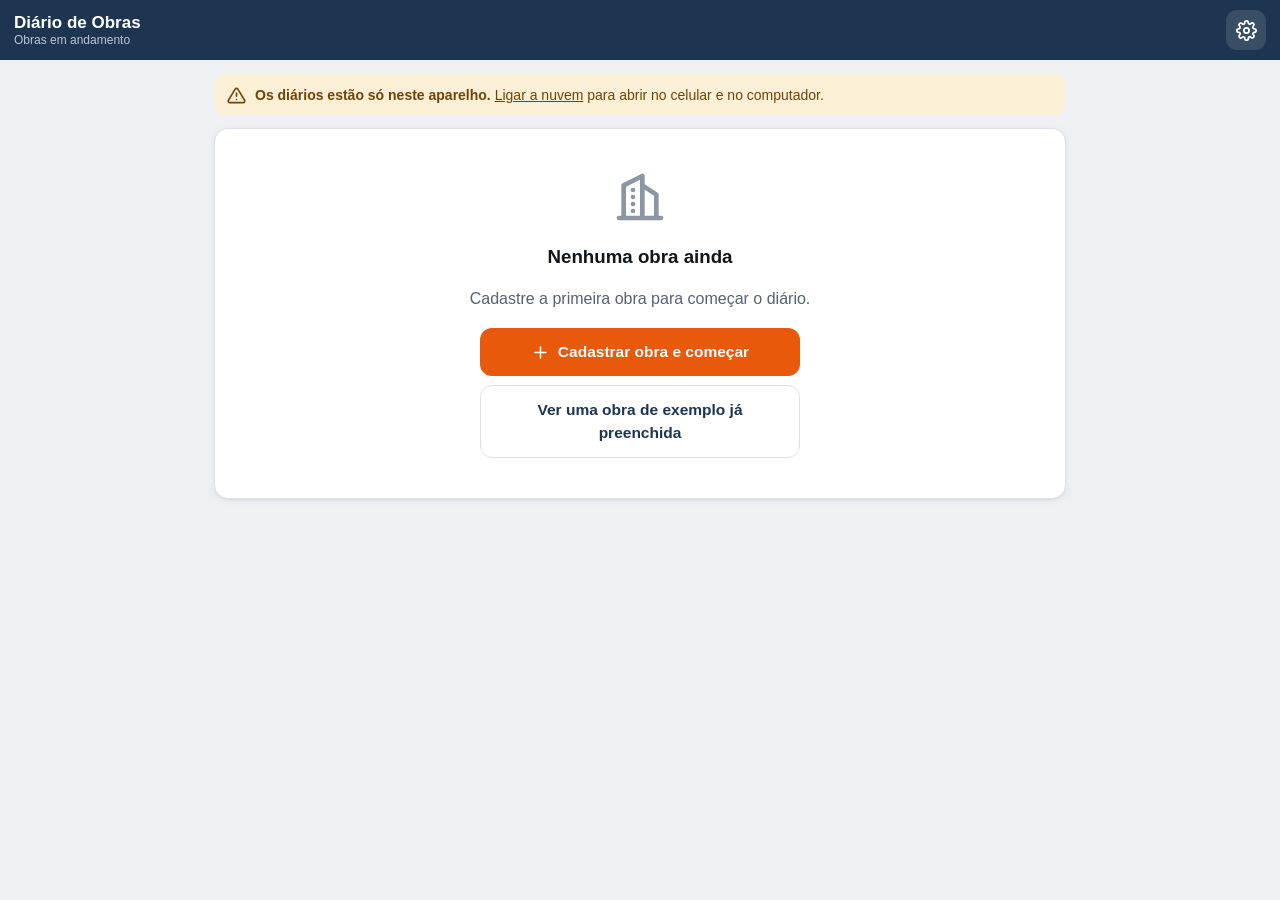
==== index.html @ 7772d964 "Nuvem no Google Drive: servidor gratuito (Apps Script), fila offline, sincronização entre aparelhos," ====
<!doctype html>
<html lang="pt-BR">
<head>
<meta charset="utf-8">
<meta name="viewport" content="width=device-width, initial-scale=1, viewport-fit=cover">
<title>Diário de Obras</title>
<meta name="description" content="Relatório diário de obra que funciona sem internet. Os dados ficam no aparelho.">
<meta name="theme-color" content="#1d3550">
<meta name="apple-mobile-web-app-capable" content="yes">
<meta name="apple-mobile-web-app-status-bar-style" content="black-translucent">
<meta name="apple-mobile-web-app-title" content="Diário">
<link rel="manifest" href="manifest.json">
<link rel="icon" href="icone.svg" type="image/svg+xml">
<link rel="apple-touch-icon" href="icone.svg">
<style>
:root{
  --bg:#eef1f4; --sup:#ffffff; --sup2:#f6f8fa; --tinta:#11161c; --tinta2:#566271; --tinta3:#8b96a3;
  --linha:#dbe1e7; --aco:#1d3550; --aco2:#2a4a6d;
  --acao:#e8590c; --acao2:#c94a06; --acao-suave:#fdebe0;
  --ok:#1a7f45; --ok-s:#dff3e7; --alerta:#a96a0f; --alerta-s:#fbefd6;
  --erro:#c0262d; --erro-s:#fbe2e3; --info:#1d68ad; --info-s:#dcebf8;
  --r:14px; --sombra:0 1px 2px rgba(17,22,28,.06),0 2px 8px rgba(17,22,28,.05);
}
*{box-sizing:border-box;-webkit-tap-highlight-color:transparent}
html,body{margin:0;background:var(--bg);color:var(--tinta)}
body{font:16px/1.45 -apple-system,BlinkMacSystemFont,"Segoe UI",Roboto,"Helvetica Neue",Arial,sans-serif;
  padding-bottom:96px;min-height:100vh}
button,input,select,textarea{font:inherit;color:inherit}
button{cursor:pointer}
svg{flex:none}
:focus-visible{outline:3px solid var(--acao);outline-offset:2px}
.num{font-variant-numeric:tabular-nums}

/* topo */
.topo{position:sticky;top:0;z-index:30;background:var(--aco);color:#fff;
  padding:10px 14px;padding-top:calc(10px + env(safe-area-inset-top));
  display:flex;align-items:center;gap:10px;min-height:56px}
.topo h1{flex:1;margin:0;font-size:17px;font-weight:650;line-height:1.2;min-width:0}
.topo h1 small{display:block;font-size:12px;font-weight:450;color:#b8c6d6;
  white-space:nowrap;overflow:hidden;text-overflow:ellipsis}
.topo .ic{background:rgba(255,255,255,.12);border:0;color:#fff;width:40px;height:40px;
  border-radius:11px;display:grid;place-items:center;flex:none}
.topo .ic svg{width:21px;height:21px}
.salvo{font-size:12px;color:#b8c6d6;max-width:120px;text-align:right;line-height:1.25}

/* abas da obra */
.abas{position:sticky;top:56px;z-index:25;background:var(--aco);display:flex;gap:2px;
  padding:0 8px;overflow-x:auto;scrollbar-width:none}
.abas::-webkit-scrollbar{display:none}
.abas button{flex:none;background:none;border:0;color:#b8c6d6;padding:11px 13px;font-size:14px;
  font-weight:550;border-bottom:3px solid transparent}
.abas button.on{color:#fff;border-bottom-color:var(--acao)}

main{max-width:880px;margin:0 auto;padding:14px}
.grade2{display:grid;gap:12px}
@media(min-width:900px){ .grade2{grid-template-columns:1fr 1fr;align-items:start} .larga{grid-column:1/-1} }

/* cartões */
.cartao{background:var(--sup);border:1px solid var(--linha);border-radius:var(--r);
  box-shadow:var(--sombra);margin-bottom:12px}
.grade2 .cartao{margin-bottom:0}
.cartao-cab{display:flex;align-items:center;gap:10px;padding:13px 15px}
.cartao-cab .ico{width:34px;height:34px;border-radius:10px;background:var(--sup2);display:grid;
  place-items:center;flex:none;color:var(--aco)}
.cartao-cab .ico svg{width:19px;height:19px}
.cartao-cab h2{flex:1;margin:0;font-size:15.5px;font-weight:650}
.cartao-cab .resumo{font-size:12.5px;color:var(--tinta2);font-weight:450;display:block;margin-top:1px}
.cartao-corpo{padding:0 15px 15px}
.marca-ok{width:22px;height:22px;border-radius:50%;background:var(--ok);color:#fff;display:grid;
  place-items:center;flex:none}
.marca-ok svg{width:14px;height:14px}
.marca-vazia{width:22px;height:22px;border-radius:50%;border:2px dashed var(--linha);flex:none}

/* botões */
.btn{border:0;border-radius:12px;padding:13px 18px;font-weight:650;font-size:15.5px;
  display:inline-flex;align-items:center;justify-content:center;gap:8px;min-height:48px}
.btn svg{width:19px;height:19px}
.btn.pri{background:var(--acao);color:#fff}
.btn.pri:active{background:var(--acao2)}
.btn.sec{background:var(--sup);color:var(--aco);border:1.5px solid var(--linha)}
.btn.fant{background:none;color:var(--aco);padding:10px 12px;min-height:40px}
.btn.verde{background:var(--ok);color:#fff}
.btn.cheio{width:100%}
.btn:disabled{opacity:.45}
.mais{width:100%;border:1.5px dashed #b9c3ce;background:var(--sup2);color:var(--aco);border-radius:12px;
  padding:12px;font-weight:600;font-size:14.5px;display:flex;align-items:center;justify-content:center;gap:6px}
.mais svg{width:17px;height:17px}

/* chips e segmentos */
.chips{display:flex;flex-wrap:wrap;gap:7px}
.chip{border:1.5px solid var(--linha);background:var(--sup);border-radius:999px;padding:8px 13px;
  font-size:14px;color:var(--tinta2);display:inline-flex;align-items:center;gap:6px}
.chip.on{background:var(--aco);border-color:var(--aco);color:#fff;font-weight:600}
.seg{display:flex;background:var(--sup2);border:1px solid var(--linha);border-radius:12px;padding:3px;gap:3px}
.seg button{flex:1;border:0;background:none;border-radius:9px;padding:9px 6px;font-size:14px;color:var(--tinta2);
  display:flex;flex-direction:column;align-items:center;gap:3px;font-weight:550}
.seg button svg{width:22px;height:22px}
.seg button.on{background:var(--sup);color:var(--tinta);box-shadow:var(--sombra)}
.seg button.on.sim{color:var(--ok)} .seg button.on.nao{color:var(--erro)}

/* stepper */
.linha-qtd{display:flex;align-items:center;gap:10px;padding:8px 0;border-bottom:1px solid #edf0f3}
.linha-qtd:last-child{border-bottom:0}
.linha-qtd .nome{flex:1;font-size:15px;min-width:0}
.linha-qtd.zero .nome{color:var(--tinta3)}
.item.escolha{width:100%;display:flex;align-items:center;gap:11px;text-align:left}
.item.escolha .bola{width:20px;height:20px;border-radius:50%;border:2px solid var(--linha);flex:none}
.item.escolha.on{border-color:var(--aco);box-shadow:0 0 0 1px var(--aco)}
.item.escolha.on .bola{border:6px solid var(--aco)}
.nuvem-status{font-size:13px;font-weight:600;padding:7px 12px;border-radius:10px;margin-bottom:10px}
.nuvem-status.o{background:var(--ok-s);color:var(--ok)} .nuvem-status.a{background:var(--alerta-s);color:var(--alerta)} .nuvem-status.e{background:var(--erro-s);color:var(--erro)}
.nuvem-status::before{content:'☁ '}
.copiar-bloco{display:flex;align-items:center;gap:7px;width:100%;margin:0 0 12px;padding:9px 12px;border:1.5px dashed var(--acao);border-radius:11px;
  background:var(--acao-suave);color:var(--acao2);font-size:14px;font-weight:600;text-align:left}
.copiar-bloco svg{width:18px;height:18px;flex:none}
.faixa-prazo{display:flex;align-items:baseline;gap:10px;flex-wrap:wrap;background:var(--aco);color:#fff;border-radius:12px;padding:10px 14px;margin-bottom:12px}
.faixa-prazo b{font-size:17px}
.faixa-prazo span{font-size:14.5px;opacity:.9}
.linha-num{padding:9px 0 10px;border-bottom:1px solid #edf0f3}
.linha-num:last-child{border-bottom:0}
.linha-num .nome{display:block;font-size:15px;margin-bottom:6px}
.linha-num.zero .nome{color:var(--tinta3)}
.nums{display:flex;gap:4px}
.nums>button{flex:1 1 0;min-width:0;height:42px;padding:0;border:1.5px solid var(--linha);border-radius:10px;background:var(--sup2);font-size:16px;font-weight:600;color:var(--tinta2)}
.nums>button.on{background:var(--aco);border-color:var(--aco);color:#fff}
.nums .mais1{color:var(--aco);font-size:15px}
.nums .grande{flex:2.6 1 0;min-width:0;display:flex;align-items:center;height:42px;border-radius:10px;background:var(--aco);color:#fff;overflow:hidden}
.nums .grande b{flex:1;text-align:center;font-size:17px}
.nums .grande button{width:34px;height:100%;border:0;background:rgba(255,255,255,.14);color:#fff;font-size:20px;font-weight:600}
.passo{display:flex;align-items:center;border:1.5px solid var(--linha);border-radius:11px;overflow:hidden;flex:none}
.passo button{width:42px;height:40px;border:0;background:var(--sup2);font-size:20px;color:var(--aco);font-weight:600}
.passo span{min-width:38px;text-align:center;font-weight:700;font-size:16px}
.total{display:flex;justify-content:space-between;align-items:center;background:var(--sup2);
  border-radius:11px;padding:10px 13px;margin-top:10px;font-weight:650}

/* campos */
label.rot{display:block;font-size:13px;font-weight:600;color:var(--tinta2);margin:12px 0 6px}
.campo{width:100%;border:1.5px solid var(--linha);border-radius:11px;padding:11px 12px;background:var(--sup);
  font-size:16px}
.campo:focus{border-color:var(--aco2);outline:none}
textarea.campo{min-height:96px;resize:vertical}
.dica{font-size:12.5px;color:var(--tinta3);margin:6px 0 0;display:flex;gap:6px;align-items:center}
.dica svg{width:15px;height:15px;flex:none}

/* itens de lista */
.item{border:1px solid var(--linha);border-radius:12px;padding:11px 12px;margin-bottom:9px;background:var(--sup2)}
.item-topo{display:flex;align-items:center;gap:8px;margin-bottom:6px}
.item-topo b{flex:1;font-size:14px}
.x{border:0;background:none;color:var(--tinta3);width:34px;height:34px;border-radius:9px;display:grid;place-items:center}
.x svg{width:18px;height:18px}
.pilula{display:inline-flex;align-items:center;gap:5px;font-size:12px;font-weight:650;padding:3px 9px;border-radius:999px}
.p-ok{background:var(--ok-s);color:var(--ok)} .p-alerta{background:var(--alerta-s);color:var(--alerta)}
.p-erro{background:var(--erro-s);color:var(--erro)} .p-info{background:var(--info-s);color:var(--info)}
.p-neutro{background:var(--sup2);color:var(--tinta2);border:1px solid var(--linha)}

/* início */
.obra{padding:15px}
.obra-topo{display:flex;gap:12px;align-items:flex-start}
.obra-topo div{flex:1;min-width:0}
.obra h3{margin:0;font-size:17px;line-height:1.25}
.obra .sub{font-size:13.5px;color:var(--tinta2);margin-top:2px}
.prazo{height:6px;background:var(--sup2);border-radius:99px;overflow:hidden;margin:12px 0 6px}
.prazo i{display:block;height:100%;background:var(--aco2)}
.metricas{display:flex;gap:14px;font-size:12.5px;color:var(--tinta2);flex-wrap:wrap}
.metricas b{color:var(--tinta);font-size:14px}
.obra-acoes{display:flex;gap:8px;margin-top:13px}
.obra-acoes .btn{flex:1}
.vazio{text-align:center;padding:40px 18px;color:var(--tinta2)}
.vazio>svg{width:56px;height:56px;color:var(--tinta3)}
.vazio h3{color:var(--tinta);margin:12px 0 6px}

/* calendário */
.cal-topo{display:flex;align-items:center;justify-content:space-between;padding:12px 15px}
.cal-topo b{font-size:16px}
.cal{display:grid;grid-template-columns:repeat(7,1fr);gap:5px;padding:0 12px 12px}
.cal .dow{text-align:center;font-size:11px;font-weight:700;color:var(--tinta3);padding:2px 0 4px}
.dia{aspect-ratio:1;border-radius:11px;border:1px solid var(--linha);background:var(--sup);font-weight:650;
  font-size:15px;display:flex;flex-direction:column;align-items:center;justify-content:center;gap:2px;
  position:relative;color:var(--tinta)}
.dia .pt{width:6px;height:6px;border-radius:50%}
.dia.vz{visibility:hidden}
.dia.ok{background:var(--ok-s);border-color:#a8dcbd;color:var(--ok)}
.dia.parado{background:var(--info-s);border-color:#b2d2ee;color:var(--info)}
.dia.rasc{background:var(--alerta-s);border-color:#efd39b;color:var(--alerta)}
.dia.falta{background:var(--erro-s);border-color:#f0b9bc;color:var(--erro)}
.dia.fut{color:var(--tinta3);background:var(--sup2)}
.dia.antes{color:var(--tinta3);background:transparent;border-style:dashed}
.dia.hoje{outline:2.5px solid var(--acao);outline-offset:1px}
.dia .cam{position:absolute;top:4px;right:5px;width:11px;height:11px;opacity:.7}
.legenda{display:flex;flex-wrap:wrap;gap:6px 14px;padding:0 15px 14px;font-size:12px;color:var(--tinta2)}
.legenda i{display:inline-block;width:11px;height:11px;border-radius:4px;margin-right:5px;vertical-align:-1px}

/* fotos */
.galeria{display:grid;grid-template-columns:repeat(auto-fill,minmax(104px,1fr));gap:8px}
.foto{position:relative;aspect-ratio:1;border-radius:11px;overflow:hidden;background:var(--sup2);border:1px solid var(--linha)}
.foto img{width:100%;height:100%;object-fit:cover;display:block}
.foto .leg{position:absolute;left:0;right:0;bottom:0;background:linear-gradient(transparent,rgba(0,0,0,.72));
  color:#fff;font-size:11px;padding:14px 6px 5px;white-space:nowrap;overflow:hidden;text-overflow:ellipsis}
.foto .x{position:absolute;top:4px;right:4px;background:rgba(0,0,0,.55);color:#fff;width:28px;height:28px}
.camera{display:flex;gap:8px;margin-bottom:10px}
.camera label{flex:1}
.camera input{display:none}

/* barra de ação inferior */
.barra-acao{position:fixed;left:0;right:0;bottom:0;z-index:40;background:rgba(255,255,255,.96);
  backdrop-filter:blur(8px);border-top:1px solid var(--linha);
  padding:10px 14px;padding-bottom:calc(10px + env(safe-area-inset-bottom))}
.barra-acao .dentro{max-width:880px;margin:0 auto;display:flex;gap:9px;align-items:center}
.barra-acao .dentro .btn{flex:1}
.progresso{flex:none;font-size:12.5px;color:var(--tinta2);text-align:center;min-width:64px;line-height:1.2}
.progresso b{display:block;font-size:17px;color:var(--tinta)}

/* folha inferior (modal) */
.fundo{position:fixed;inset:0;background:rgba(10,15,20,.45);z-index:60;display:flex;align-items:flex-end;
  justify-content:center;animation:surge .15s ease-out}
.folha{background:var(--sup);width:100%;max-width:620px;max-height:92vh;overflow:auto;
  border-radius:20px 20px 0 0;padding:8px 16px 18px;padding-bottom:calc(18px + env(safe-area-inset-bottom))}
@media(min-width:700px){ .fundo{align-items:center} .folha{border-radius:20px} }
.folha .alca{width:40px;height:5px;border-radius:9px;background:var(--linha);margin:4px auto 10px}
.folha h3{margin:4px 0 10px;font-size:18px}
@keyframes surge{from{opacity:0}to{opacity:1}}
@media (prefers-reduced-motion:reduce){ .fundo{animation:none} }

.aviso{border-radius:12px;padding:11px 13px;font-size:14px;margin-bottom:12px;display:flex;gap:9px;align-items:flex-start}
.aviso svg{width:19px;height:19px;flex:none;margin-top:1px}
.aviso.a{background:var(--alerta-s);color:#6e4508} .aviso.e{background:var(--erro-s);color:#7d1418}
.aviso.i{background:var(--info-s);color:#0f416d} .aviso.o{background:var(--ok-s);color:#0f5130}

.toast{position:fixed;left:50%;bottom:96px;transform:translateX(-50%);background:var(--tinta);color:#fff;
  padding:11px 17px;border-radius:12px;font-size:14px;z-index:80;box-shadow:0 6px 24px rgba(0,0,0,.25);
  max-width:90vw}

/* indicadores */
.kpis{display:grid;grid-template-columns:repeat(2,1fr);gap:10px}
@media(min-width:700px){.kpis{grid-template-columns:repeat(4,1fr)}}
.kpi{background:var(--sup);border:1px solid var(--linha);border-radius:var(--r);padding:13px 14px}
.kpi b{display:block;font-size:24px;font-variant-numeric:tabular-nums;line-height:1.1}
.kpi span{font-size:12.5px;color:var(--tinta2)}
.barras{display:flex;align-items:flex-end;gap:6px;height:120px;padding-top:8px}
.barras div{flex:1;display:flex;flex-direction:column;align-items:center;gap:4px;height:100%;justify-content:flex-end}
.barras i{display:block;width:100%;max-width:34px;border-radius:6px 6px 2px 2px;background:var(--aco2)}
.barras small{font-size:10.5px;color:var(--tinta3)}

.assin{border:1.5px dashed var(--linha);border-radius:12px;background:#fff;touch-action:none;width:100%;height:150px;display:block}
.assin-img{border:1px solid var(--linha);border-radius:12px;background:#fff;width:100%;max-height:150px;object-fit:contain}

.lista-sec .linha{display:flex;align-items:center;gap:10px;padding:12px 0;border-bottom:1px solid #edf0f3}
.lista-sec .linha:last-child{border-bottom:0}
.lista-sec .linha span{flex:1}
.interruptor{width:50px;height:30px;border-radius:99px;background:#c9d1d9;border:0;position:relative;flex:none}
.interruptor::after{content:'';position:absolute;top:3px;left:3px;width:24px;height:24px;border-radius:50%;
  background:#fff;box-shadow:0 1px 3px rgba(0,0,0,.25);transition:left .15s}
.interruptor.on{background:var(--ok)} .interruptor.on::after{left:23px}

/* impressão */
}

.seletor{width:100%;display:flex;align-items:center;gap:8px;border:1.5px solid var(--linha);background:var(--sup);
  border-radius:11px;padding:11px 12px;margin-bottom:8px;text-align:left;font-weight:600;font-size:15px;color:var(--tinta)}
.seletor span{flex:1}
.seletor svg{color:var(--tinta3)}
.seletor.vazio{color:var(--acao);border-style:dashed;border-color:#f3b48f;background:var(--acao-suave)}

</style>
</head>
<body>
<div id="app"></div>
<noscript>Ative o JavaScript para usar o Diário de Obras.</noscript>
<script>
'use strict';
/* =====================================================================
 * BASE — utilitários, ícones e banco local (IndexedDB)
 * ===================================================================== */

const $ = (s, r) => (r || document).querySelector(s);
const esc = s => String(s == null ? '' : s).replace(/[&<>"']/g, c =>
  ({ '&':'&amp;', '<':'&lt;', '>':'&gt;', '"':'&quot;', "'":'&#39;' }[c]));
const uid = () => Date.now().toString(36) + Math.random().toString(36).slice(2, 7);
const pad = n => String(n).padStart(2, '0');
const isoDe = d => d.getFullYear() + '-' + pad(d.getMonth() + 1) + '-' + pad(d.getDate());
const hojeIso = () => isoDe(new Date());
const dataDe = iso => { const p = String(iso).split('-'); return new Date(+p[0], +p[1] - 1, +p[2]); };
const br = iso => { if (!iso) return '—'; const p = String(iso).split('-'); return p[2] + '/' + p[1] + '/' + p[0]; };
const somaDias = (iso, n) => { const d = dataDe(iso); d.setDate(d.getDate() + n); return isoDe(d); };
const difDias = (a, b) => Math.round((dataDe(b) - dataDe(a)) / 86400000);
const SEMANA = ['domingo','segunda-feira','terça-feira','quarta-feira','quinta-feira','sexta-feira','sábado'];
const MESES = ['janeiro','fevereiro','março','abril','maio','junho','julho','agosto','setembro','outubro','novembro','dezembro'];
const extenso = iso => { const d = dataDe(iso); return SEMANA[d.getDay()] + ', ' + d.getDate() + ' de ' + MESES[d.getMonth()]; };
const cap = s => s ? s.charAt(0).toUpperCase() + s.slice(1) : s;
const mb = n => (n / 1048576).toFixed(n < 10485760 ? 1 : 0).replace('.', ',') + ' MB';

/* ---- ícones (traço, 24px) ---- */
const P = {
  voltar:'<path d="M15 18l-6-6 6-6"/>',
  config:'<circle cx="12" cy="12" r="3"/><path d="M19.4 15a1.7 1.7 0 0 0 .3 1.8l.1.1a2 2 0 1 1-2.8 2.8l-.1-.1a1.7 1.7 0 0 0-1.8-.3 1.7 1.7 0 0 0-1 1.5V21a2 2 0 1 1-4 0v-.1a1.7 1.7 0 0 0-1.1-1.5 1.7 1.7 0 0 0-1.8.3l-.1.1a2 2 0 1 1-2.8-2.8l.1-.1a1.7 1.7 0 0 0 .3-1.8 1.7 1.7 0 0 0-1.5-1H3a2 2 0 1 1 0-4h.1a1.7 1.7 0 0 0 1.5-1.1 1.7 1.7 0 0 0-.3-1.8l-.1-.1a2 2 0 1 1 2.8-2.8l.1.1a1.7 1.7 0 0 0 1.8.3H9a1.7 1.7 0 0 0 1-1.5V3a2 2 0 1 1 4 0v.1a1.7 1.7 0 0 0 1 1.5 1.7 1.7 0 0 0 1.8-.3l.1-.1a2 2 0 1 1 2.8 2.8l-.1.1a1.7 1.7 0 0 0-.3 1.8V9a1.7 1.7 0 0 0 1.5 1H21a2 2 0 1 1 0 4h-.1a1.7 1.7 0 0 0-1.5 1z"/>',
  mais:'<path d="M12 5v14M5 12h14"/>',
  ok:'<path d="M20 6L9 17l-5-5"/>',
  x:'<path d="M18 6L6 18M6 6l12 12"/>',
  sol:'<circle cx="12" cy="12" r="4"/><path d="M12 2v2M12 20v2M4.9 4.9l1.4 1.4M17.7 17.7l1.4 1.4M2 12h2M20 12h2M4.9 19.1l1.4-1.4M17.7 6.3l1.4-1.4"/>',
  nuvem:'<path d="M17.5 19H9a7 7 0 1 1 6.7-9h1.8a4.5 4.5 0 1 1 0 9z"/>',
  chuva:'<path d="M16 13v8M8 13v8M12 15v8"/><path d="M20 16.6A5 5 0 0 0 18 7h-1.3A8 8 0 1 0 4 15.3"/>',
  tempestade:'<path d="M19 16.9A5 5 0 0 0 18 7h-1.3a8 8 0 1 0-11.7 9"/><path d="M13 11l-4 6h6l-4 6"/>',
  pessoas:'<path d="M17 21v-2a4 4 0 0 0-4-4H5a4 4 0 0 0-4 4v2"/><circle cx="9" cy="7" r="4"/><path d="M23 21v-2a4 4 0 0 0-3-3.9M16 3.1a4 4 0 0 1 0 7.8"/>',
  lista:'<path d="M9 6h11M9 12h11M9 18h11M4 6h.01M4 12h.01M4 18h.01"/>',
  caminhao:'<path d="M1 3h15v13H1zM16 8h4l3 3v5h-7z"/><circle cx="5.5" cy="18.5" r="2.5"/><circle cx="18.5" cy="18.5" r="2.5"/>',
  camera:'<path d="M23 19a2 2 0 0 1-2 2H3a2 2 0 0 1-2-2V8a2 2 0 0 1 2-2h4l2-3h6l2 3h4a2 2 0 0 1 2 2z"/><circle cx="12" cy="13" r="4"/>',
  galeria:'<rect x="3" y="3" width="18" height="18" rx="2"/><circle cx="8.5" cy="8.5" r="1.5"/><path d="M21 15l-5-5L5 21"/>',
  alerta:'<path d="M10.3 3.9L1.8 18a2 2 0 0 0 1.7 3h17a2 2 0 0 0 1.7-3L13.7 3.9a2 2 0 0 0-3.4 0z"/><path d="M12 9v4M12 17h.01"/>',
  capacete:'<path d="M2 18h20M4 18v-3a8 8 0 0 1 16 0v3"/><path d="M10 7V5a2 2 0 0 1 4 0v2"/>',
  caixa:'<path d="M21 16V8a2 2 0 0 0-1-1.7l-7-4a2 2 0 0 0-2 0l-7 4A2 2 0 0 0 3 8v8a2 2 0 0 0 1 1.7l7 4a2 2 0 0 0 2 0l7-4a2 2 0 0 0 1-1.7z"/><path d="M3.3 7L12 12l8.7-5M12 22V12"/>',
  visita:'<path d="M20 21v-2a4 4 0 0 0-4-4H8a4 4 0 0 0-4 4v2"/><circle cx="12" cy="7" r="4"/>',
  texto:'<path d="M14 2H6a2 2 0 0 0-2 2v16a2 2 0 0 0 2 2h12a2 2 0 0 0 2-2V8z"/><path d="M14 2v6h6M16 13H8M16 17H8M10 9H8"/>',
  caneta:'<path d="M12 20h9"/><path d="M16.5 3.5a2.1 2.1 0 0 1 3 3L7 19l-4 1 1-4z"/>',
  relogio:'<circle cx="12" cy="12" r="10"/><path d="M12 6v6l4 2"/>',
  copiar:'<rect x="9" y="9" width="13" height="13" rx="2"/><path d="M5 15H4a2 2 0 0 1-2-2V4a2 2 0 0 1 2-2h9a2 2 0 0 1 2 2v1"/>',
  pdf:'<path d="M14 2H6a2 2 0 0 0-2 2v16a2 2 0 0 0 2 2h12a2 2 0 0 0 2-2V8z"/><path d="M14 2v6h6M9 15h6M9 11h2"/>',
  planilha:'<rect x="3" y="3" width="18" height="18" rx="2"/><path d="M3 9h18M3 15h18M9 3v18"/>',
  baixar:'<path d="M21 15v4a2 2 0 0 1-2 2H5a2 2 0 0 1-2-2v-4M7 10l5 5 5-5M12 15V3"/>',
  subir:'<path d="M21 15v4a2 2 0 0 1-2 2H5a2 2 0 0 1-2-2v-4M17 8l-5-5-5 5M12 3v12"/>',
  mic:'<path d="M12 1a3 3 0 0 0-3 3v8a3 3 0 0 0 6 0V4a3 3 0 0 0-3-3z"/><path d="M19 10v2a7 7 0 0 1-14 0v-2M12 19v4M8 23h8"/>',
  local:'<path d="M21 10c0 7-9 13-9 13s-9-6-9-13a9 9 0 0 1 18 0z"/><circle cx="12" cy="10" r="3"/>',
  predio:'<path d="M3 21h18M5 21V7l8-4v18M19 21V11l-6-4M9 9v.01M9 12v.01M9 15v.01M9 18v.01"/>',
  grafico:'<path d="M18 20V10M12 20V4M6 20v-6"/>',
  calendario:'<rect x="3" y="4" width="18" height="18" rx="2"/><path d="M16 2v4M8 2v4M3 10h18"/>',
  clipe:'<path d="M21.4 11.1l-9.2 9.2a6 6 0 0 1-8.5-8.5l9.2-9.2a4 4 0 0 1 5.7 5.7l-9.2 9.2a2 2 0 0 1-2.8-2.8l8.5-8.5"/>',
  escudo:'<path d="M12 22s8-4 8-10V5l-8-3-8 3v7c0 6 8 10 8 10z"/>',
  lixo:'<path d="M3 6h18M19 6v14a2 2 0 0 1-2 2H7a2 2 0 0 1-2-2V6M8 6V4a2 2 0 0 1 2-2h4a2 2 0 0 1 2 2v2"/>',
  editar:'<path d="M11 4H4a2 2 0 0 0-2 2v14a2 2 0 0 0 2 2h14a2 2 0 0 0 2-2v-7"/><path d="M18.5 2.5a2.1 2.1 0 0 1 3 3L12 15l-4 1 1-4z"/>',
  seta:'<path d="M9 18l6-6-6-6"/>'
};
const ic = (n, cls) => '<svg class="' + (cls || '') + '" width="20" height="20" viewBox="0 0 24 24" fill="none" stroke="currentColor" ' +
  'stroke-width="2" stroke-linecap="round" stroke-linejoin="round" aria-hidden="true">' + (P[n] || '') + '</svg>';

/* =====================================================================
 * BANCO LOCAL
 * Lojas: config (chave única), obras, rdos (obraId|data), fotos, docs.
 * Fotos e documentos guardados como Blob (menor que base64).
 * Se o IndexedDB faltar, roda em memória e avisa.
 * ===================================================================== */
const Banco = {
  db: null, motor: 'memoria', mem: { config:{}, obras:{}, rdos:{}, fotos:{}, docs:{} },

  abrir() {
    return new Promise(res => {
      let req;
      try { req = indexedDB.open('diario-obras-v2', 1); } catch (e) { return res(this); }
      req.onupgradeneeded = () => {
        const d = req.result;
        ['config','obras','rdos','fotos','docs'].forEach(n => { if (!d.objectStoreNames.contains(n)) d.createObjectStore(n); });
      };
      req.onsuccess = () => { this.db = req.result; this.motor = 'indexeddb'; res(this); };
      req.onerror = req.onblocked = () => res(this);
    }).then(() => {
      // pede ao navegador para não apagar estes dados quando faltar espaço
      if (navigator.storage && navigator.storage.persist) navigator.storage.persist().catch(() => {});
      return this;
    });
  },

  _op(loja, modo, fn) {
    if (!this.db) {
      const m = this.mem[loja];
      return Promise.resolve(fn({
        get: k => ({ result: m[k] }), put: (v, k) => { m[k] = v; }, delete: k => { delete m[k]; },
        getAll: () => ({ result: Object.values(m) }), getAllKeys: () => ({ result: Object.keys(m) }),
        clear: () => { for (const k in m) delete m[k]; }
      }, true));
    }
    return new Promise((res, rej) => {
      const t = this.db.transaction(loja, modo);
      const r = fn(t.objectStore(loja));
      t.oncomplete = () => res(r && r.result);
      t.onerror = t.onabort = () => rej(t.error || new Error('Falha ao gravar'));
    });
  },
  ler(loja, k) { return this._op(loja, 'readonly', s => s.get(k)).then(r => r && r.result !== undefined ? r.result : r); },
  /* semFila = true quando o dado veio da nuvem (não precisa ser enviado de volta) */
  gravar(loja, k, v, semFila) { return this._op(loja, 'readwrite', s => { s.put(v, k); }).then(r => { if (!semFila && this.aoMudar) this.aoMudar(loja, k); return r; }); },
  apagar(loja, k, semFila) { return this._op(loja, 'readwrite', s => { s.delete(k); }).then(r => { if (!semFila && this.aoMudar) this.aoMudar(loja, k); return r; }); },
  todos(loja) { return this._op(loja, 'readonly', s => s.getAll()).then(r => (r && r.result) || r || []); },
  chaves(loja) { return this._op(loja, 'readonly', s => s.getAllKeys()).then(r => (r && r.result) || r || []); },
  limpar(loja) { return this._op(loja, 'readwrite', s => { s.clear(); }); },
  espaco() {
    if (!navigator.storage || !navigator.storage.estimate) return Promise.resolve(null);
    return navigator.storage.estimate().then(e => ({ usado: e.usage || 0, total: e.quota || 0 })).catch(() => null);
  }
};

/* ---- leitura de arquivos e compressão de fotos ---- */
const lerComo = (arq, modo) => new Promise((res, rej) => {
  const r = new FileReader();
  r.onload = () => res(r.result); r.onerror = () => rej(r.error);
  modo === 'url' ? r.readAsDataURL(arq) : r.readAsArrayBuffer(arq);
});
const blobParaUrl = b => new Promise(res => { const r = new FileReader(); r.onload = () => res(r.result); r.readAsDataURL(b); });
const urlParaBlob = u => fetch(u).then(r => r.blob());

/* carimbo: texto escrito no canto da foto (data e hora), para valer como registro */
function comprimirFoto(arq, max, carimbo) {
  max = max || 1600;
  return lerComo(arq, 'url').then(url => new Promise((res, rej) => {
    const img = new Image();
    img.onload = () => {
      let w = img.naturalWidth, h = img.naturalHeight;
      if (Math.max(w, h) > max) { const f = max / Math.max(w, h); w = Math.round(w * f); h = Math.round(h * f); }
      const cv = document.createElement('canvas'); cv.width = w; cv.height = h;
      const g = cv.getContext('2d'); g.drawImage(img, 0, 0, w, h);
      if (carimbo) {
        const fs = Math.max(14, Math.round(Math.min(w, h) * 0.035)), pad = Math.round(fs * 0.45);
        g.font = 'bold ' + fs + 'px Arial, sans-serif';
        const tw = g.measureText(carimbo).width;
        g.fillStyle = 'rgba(0,0,0,.55)'; g.fillRect(w - tw - pad * 3, h - fs - pad * 3, tw + pad * 2, fs + pad * 2);
        g.fillStyle = '#ffd400'; g.textBaseline = 'top'; g.fillText(carimbo, w - tw - pad * 2, h - fs - pad * 2);
      }
      cv.toBlob(b => b ? res(b) : rej(new Error('Não foi possível processar a foto.')), 'image/jpeg', 0.78);
    };
    img.onerror = () => rej(new Error('Arquivo de imagem inválido.'));
    img.src = url;
  }));
}

/* ---- interface: toast, folha, confirmar ---- */
function toast(msg, ms) {
  const t = document.createElement('div'); t.className = 'toast'; t.textContent = msg;
  document.body.appendChild(t); setTimeout(() => t.remove(), ms || 2200);
}
function abrirFolha(html, aoMontar) {
  fecharFolha();
  const f = document.createElement('div'); f.className = 'fundo'; f.id = 'folha';
  f.innerHTML = '<div class="folha" role="dialog" aria-modal="true"><div class="alca"></div>' + html + '</div>';
  f.addEventListener('click', e => { if (e.target === f) fecharFolha(); });
  document.body.appendChild(f);
  if (aoMontar) aoMontar(f);
  return f;
}
function fecharFolha() { const f = $('#folha'); if (f) f.remove(); }
function confirmar(titulo, texto, rotulo, perigo) {
  return new Promise(res => {
    abrirFolha('<h3>' + esc(titulo) + '</h3><p style="color:var(--tinta2);margin:0 0 16px">' + esc(texto) + '</p>' +
      '<div style="display:flex;gap:9px"><button class="btn sec" style="flex:1" data-r="0">Cancelar</button>' +
      '<button class="btn ' + (perigo ? 'pri' : 'verde') + '" style="flex:1" data-r="1">' + esc(rotulo || 'Confirmar') + '</button></div>',
      f => f.querySelectorAll('[data-r]').forEach(b => b.onclick = () => { fecharFolha(); res(b.dataset.r === '1'); }));
  });
}
/* nome de arquivo sem acento nem símbolo (alguns aparelhos trocam nomes com acento por "download") */
const nomeArq = t => String(t || '').normalize('NFD').replace(/[\u0300-\u036f]/g, '').replace(/[^A-Za-z0-9]+/g, '_').replace(/^_|_$/g, '') || 'obra';
function baixarArquivo(nome, blob) {
  const a = document.createElement('a');
  a.href = URL.createObjectURL(blob); a.download = nome;
  document.body.appendChild(a); a.click(); a.remove();
  setTimeout(() => URL.revokeObjectURL(a.href), 4000);
}

/* =====================================================================
 * LISTAS — tudo que dá para escolher em vez de digitar
 * ===================================================================== */
const FUNCOES = ['Engenheiro civil','Técnico em segurança','Mestre de obras','Contramestre','Encarregado',
  'Almoxarife','Apontador','Topógrafo','Ajudante de topógrafo','Pedreiro','Meio oficial','Servente',
  'Carpinteiro','Armador','Encarregado de armação','Eletricista','Ajudante de elétrica','Encanador',
  'Ajudante de encanador','Pintor','Ajudante de pintor','Gesseiro','Azulejista','Granitina',
  'Instalador de esquadrias','Montador de andaime','Ajudante de concreto','Soldador','Impermeabilizador',
  'Operador de retroescavadeira','Operador Bobcat','Operador de bomba','Operador de munck',
  'Operador de guindaste','Operador de máq. de fundação','Motorista','Vigia','Zelador'];

const EQUIPE_PADRAO = ['Mestre de obras','Pedreiro','Servente','Carpinteiro','Armador','Eletricista','Encanador'];

const EQUIPAMENTOS = ['Betoneira','Vibrador de imersão','Serra circular','Policorte','Martelete',
  'Furadeira/parafusadeira','Andaime (conjunto)','Guincho de coluna','Elevador cremalheira','Grua',
  'Bomba de concreto','Caminhão munck','Caminhão basculante','Retroescavadeira','Escavadeira','Bobcat',
  'Rolo compactador','Compactador (sapo)','Gerador','Empilhadeira','Máquina de fundação'];

const EQUIP_PADRAO = ['Betoneira','Vibrador de imersão','Serra circular','Andaime (conjunto)'];

const FRENTES = ['Canteiro e serviços preliminares','Demolição','Terraplenagem','Fundação','Estrutura',
  'Alvenaria','Cobertura','Impermeabilização','Instalações elétricas','Instalações hidrossanitárias',
  'Incêndio','Climatização','Esquadrias','Revestimento','Forro','Piso','Pintura','Louças e metais',
  'Área externa','Limpeza','Outro'];

const STATUS_ATIV = [['iniciada','Iniciada'],['andamento','Em andamento'],['concluida','Concluída'],['parada','Parada']];

const OCORRENCIAS = ['Chuva','Falta de material','Falta de mão de obra','Equipamento quebrado',
  'Projeto indefinido','Alteração de projeto','Interferência','Retrabalho','Impedimento do contratante',
  'Acidente','Atraso de fornecedor','Outro'];

const TEMAS_DDS = ['Uso de EPI','Trabalho em altura','Ordem e limpeza','Ferramentas','Riscos elétricos',
  'Escavações','Andaimes','Movimentação de cargas','Prevenção de incêndio','Primeiros socorros','Outro'];

const MOTIVOS_PARADA = ['Sábado','Domingo','Feriado','Chuva','Falta de material','Falta de frente',
  'Determinação da fiscalização','Paralisação contratual','Outro'];

const MOTIVOS_VISITA = ['Fiscalização','Medição','Reunião','Vistoria','Entrega de material','Laboratório','Outro'];

const CLIMA = [['bom','Bom','sol'],['nublado','Nublado','nuvem'],['chuva','Chuva','chuva'],['impraticavel','Impraticável','tempestade']];

const TIPOS_DOC = ['Contrato','ART/RRT','Alvará','Projeto','Cronograma','Ordem de serviço','Outro'];
const DOCS_EXIGIDOS = ['Contrato','ART/RRT'];

/* Seções do diário. Cada obra liga/desliga as suas. */
const SECOES = [
  ['clima',        'Expediente e clima',   'sol'],
  ['maoDeObra',    'Mão de obra',          'pessoas'],
  ['atividades',   'Serviços do dia',      'lista'],
  ['equipamentos', 'Equipamentos',         'caminhao'],
  ['fotos',        'Fotos',                'camera'],
  ['ocorrencias',  'Ocorrências',          'alerta'],
  ['seguranca',    'Segurança',            'capacete'],
  ['materiais',    'Materiais recebidos',  'caixa'],
  ['visitas',      'Visitas e fiscalização','visita'],
  ['observacoes',  'Observações',          'texto'],
  ['assinaturas',  'Assinaturas',          'caneta']
];
const SECOES_PADRAO = { clima:true, maoDeObra:true, atividades:true, equipamentos:true, fotos:true,
  ocorrencias:true, seguranca:true, materiais:false, visitas:false, observacoes:true, assinaturas:true };

/* =====================================================================
 * APP — estado, navegação e telas gerais
 * ===================================================================== */
const App = { config: {}, obras: [], rdos: {}, rota: {}, mes: null };

const chaveRdo = (obraId, data) => obraId + '|' + data;
const obraPor = id => App.obras.find(o => o.id === id);
const rdosDa = obraId => Object.values(App.rdos).filter(r => r.obraId === obraId);

function salvarConfig() { App.config.atualizadoEm = new Date().toISOString(); return Banco.gravar('config', 'geral', App.config); }
function salvarObra(o) { o.atualizadoEm = new Date().toISOString(); return Banco.gravar('obras', o.id, o); }

/* Status de um dia para o calendário */
function statusDia(obra, iso) {
  const r = App.rdos[chaveRdo(obra.id, iso)];
  const hoje = hojeIso();
  if (iso < obra.inicio) return 'antes';
  if (r && r.status === 'concluido') return r.clima && r.clima.houve === false ? 'parado' : 'ok';
  if (r) return 'rasc';
  return iso < hoje ? 'falta' : (iso === hoje ? 'hoje-vazio' : 'fut');
}
function diasFaltando(obra) {
  const fim = somaDias(hojeIso(), -1); let n = 0;
  if (!obra.inicio || obra.inicio > fim) return 0;
  for (let d = obra.inicio; d <= fim; d = somaDias(d, 1)) if (!App.rdos[chaveRdo(obra.id, d)]) n++;
  return n;
}
function prazoDe(obra, iso) {
  if (!obra.inicio) return null;
  const dia = difDias(obra.inicio, iso) + 1, total = +obra.prazoDias || 0;
  return { dia, total, restam: total ? total - dia : null };
}
/* "Dia 10 de 365 · faltam 355" — conta dias corridos (sábado e domingo entram) */
function textoPrazo(pz) {
  if (!pz) return '';
  if (pz.dia < 1) return 'antes do início da obra';
  if (!pz.total) return 'Dia ' + pz.dia;
  if (pz.restam < 0) return 'Dia ' + pz.dia + ' de ' + pz.total + ' · prazo vencido há ' + (-pz.restam) + ' dia' + (pz.restam === -1 ? '' : 's');
  return 'Dia ' + pz.dia + ' de ' + pz.total + ' · falta' + (pz.restam === 1 ? ' 1 dia' : 'm ' + pz.restam + ' dias');
}
const docsFaltando = obra => DOCS_EXIGIDOS.filter(t => !(obra.docs || []).some(d => d.tipo === t));

/* ---------------- navegação ---------------- */
function ir(h) { if (location.hash === h) render(); else location.hash = h; }
window.addEventListener('hashchange', render);

function lerRota() {
  const p = (location.hash.replace(/^#\/?/, '') || '').split('/').map(decodeURIComponent);
  if (p[0] === 'config') return { tela: 'config' };
  if (p[0] === 'obra' && p[1] === 'nova') return { tela: 'obraForm' };
  if (p[0] === 'obra' && p[2] === 'editar') return { tela: 'obraForm', id: p[1] };
  if (p[0] === 'obra' && p[2] === 'dia') return { tela: 'rdo', id: p[1], data: p[3] };
  if (p[0] === 'obra') return { tela: 'obra', id: p[1], aba: p[2] || 'diario' };
  return { tela: 'inicio' };
}

function topo(titulo, sub, voltar, direita) {
  return '<header class="topo">' +
    (voltar ? '<button class="ic" data-a="voltar" data-h="' + esc(voltar) + '" aria-label="Voltar">' + ic('voltar') + '</button>' : '') +
    '<h1>' + esc(titulo) + (sub ? '<small>' + esc(sub) + '</small>' : '') + '</h1>' + (direita || '') + '</header>';
}

function render() {
  fecharFolha();
  App.rota = lerRota();
  const r = App.rota;
  const corpo = $('#app');
  let html = '';
  if (r.tela === 'inicio') html = telaInicio();
  else if (r.tela === 'config') html = telaConfig();
  else if (r.tela === 'obraForm') html = telaObraForm(r.id);
  else if (r.tela === 'obra') html = obraPor(r.id) ? telaObra(obraPor(r.id), r.aba) : telaInicio();
  else if (r.tela === 'rdo') html = obraPor(r.id) ? telaRdo(obraPor(r.id), r.data) : telaInicio();
  corpo.innerHTML = html;
  App.redesenharDepois = false; Nuvem.mostrar();
  window.scrollTo(0, 0);
  if (App.aposRender) { const f = App.aposRender; App.aposRender = null; f(); }
}

/* ---------------- INÍCIO ---------------- */
function telaInicio() {
  const ativas = App.obras.filter(o => !o.arquivada);
  let h = topo(App.config.empresa || 'Diário de Obras', 'Obras em andamento', null,
    '<button class="ic" data-a="ir" data-h="#/config" aria-label="Configurações">' + ic('config') + '</button>');
  h += '<main>';

  h += '<div id="nuvemStatus" class="nuvem-status" hidden></div>';
  if (Banco.motor !== 'indexeddb')
    h += '<div class="aviso e">' + ic('alerta') + '<div><b>Este navegador não está guardando os dados.</b> ' +
      'Abra no Google Chrome ou Edge.</div></div>';
  else if (!Nuvem.ativa())
    h += '<div class="aviso a">' + ic('alerta') + '<div><b>Os diários estão só neste aparelho.</b> ' +
      '<a href="#/config" style="color:inherit">Ligar a nuvem</a> para abrir no celular e no computador.</div></div>';

  if (!ativas.length) {
    h += '<div class="cartao vazio">' + ic('predio') + '<h3>Nenhuma obra ainda</h3>' +
      '<p>Cadastre a primeira obra para começar o diário.</p>' +
      '<div style="display:flex;flex-direction:column;gap:9px;max-width:320px;margin:18px auto 0">' +
      '<button class="btn pri" data-a="ir" data-h="#/obra/nova">' + ic('mais') + 'Cadastrar obra e começar</button>' +
      '<button class="btn sec" data-a="exemplo">Ver uma obra de exemplo já preenchida</button></div></div>';
  }

  ativas.forEach(o => {
    const hoje = hojeIso(), st = statusDia(o, hoje), pz = prazoDe(o, hoje), falta = diasFaltando(o);
    const r = App.rdos[chaveRdo(o.id, hoje)];
    const pil = st === 'ok' ? '<span class="pilula p-ok">' + ic('ok') + 'Hoje concluído</span>'
      : st === 'parado' ? '<span class="pilula p-info">Hoje sem expediente</span>'
      : st === 'rasc' ? '<span class="pilula p-alerta">Hoje em rascunho</span>'
      : o.inicio > hoje ? '<span class="pilula p-neutro">Começa ' + br(o.inicio) + '</span>'
      : '<span class="pilula p-neutro">Hoje não iniciado</span>';
    const pct = pz && pz.total ? Math.min(100, Math.max(0, pz.dia / pz.total * 100)) : 0;
    h += '<div class="cartao obra">' +
      '<div class="obra-topo"><div><h3>' + esc(o.nome) + '</h3><div class="sub">' + esc(o.cliente || '—') + '</div></div>' + pil + '</div>' +
      (pz && pz.total ? '<div class="prazo"><i style="width:' + pct + '%"></i></div>' : '<div style="height:10px"></div>') +
      '<div class="metricas num">' +
        (pz && pz.dia > 0 ? '<span><b>' + pz.dia + '</b>' + (pz.total ? ' de ' + pz.total : '') + ' dias</span>' : '') +
        (pz && pz.restam != null && pz.dia > 0 ? '<span><b>' + pz.restam + '</b> restantes</span>' : '') +
        '<span><b>' + rdosDa(o.id).filter(x => x.status === 'concluido').length + '</b> diários fechados</span>' +
        (falta ? '<span style="color:var(--erro)"><b style="color:var(--erro)">' + falta + '</b> dias sem lançamento</span>' : '') +
      '</div>' +
      '<div class="obra-acoes">' +
        '<button class="btn sec" data-a="ir" data-h="#/obra/' + o.id + '/diario">' + ic('calendario') + 'Abrir obra</button>' +
        (o.inicio <= hoje ? '<button class="btn pri" data-a="ir" data-h="#/obra/' + o.id + '/dia/' + hoje + '">' + ic('caneta') +
          (r ? 'Continuar hoje' : 'Preencher hoje') + '</button>' : '') +
      '</div></div>';
  });

  if (ativas.length) h += '<button class="mais" data-a="ir" data-h="#/obra/nova">' + ic('mais') + 'Nova obra</button>';
  const arq = App.obras.filter(o => o.arquivada);
  if (arq.length) h += '<p style="text-align:center;margin-top:18px;font-size:13.5px;color:var(--tinta2)">' + arq.length +
    ' obra(s) arquivada(s) — veja em <a href="#/config">Configurações</a></p>';
  return h + '</main>';
}

/* ---------------- OBRA (abas) ---------------- */
function telaObra(o, aba) {
  const pz = prazoDe(o, hojeIso());
  let h = topo(o.nome, (o.cliente || '') + (pz && pz.dia > 0 ? ' · dia ' + pz.dia + (pz.total ? ' de ' + pz.total : '') : ''), '#/');
  const abas = [['diario','Diário'],['fotos','Fotos'],['indicadores','Resumo'],['relatorios','Relatórios'],['cadastro','Obra']];
  h += '<nav class="abas">' + abas.map(a => '<button class="' + (a[0] === aba ? 'on' : '') + '" data-a="ir" data-h="#/obra/' +
    o.id + '/' + a[0] + '">' + a[1] + '</button>').join('') + '</nav><main>';
  if (aba === 'diario') h += abaDiario(o);
  else if (aba === 'fotos') h += abaFotos(o);
  else if (aba === 'indicadores') h += abaIndicadores(o);
  else if (aba === 'relatorios') h += abaRelatorios(o);
  else h += abaCadastro(o);
  return h + '</main>';
}

function abaDiario(o) {
  let h = '';
  const falta = docsFaltando(o);
  if (falta.length) h += '<div class="aviso a">' + ic('clipe') + '<div><b>Falta anexar: ' + esc(falta.join(' e ')) + '.</b> ' +
    'Anexe na aba <a href="#/obra/' + o.id + '/cadastro" style="color:inherit">Obra</a> para manter a documentação completa.</div></div>';

  if (!App.mes) { const d = new Date(); App.mes = [d.getFullYear(), d.getMonth()]; }
  const [ano, mes] = App.mes;
  const prim = new Date(ano, mes, 1), nd = new Date(ano, mes + 1, 0).getDate();
  const hoje = hojeIso();
  h += '<div class="cartao"><div class="cal-topo">' +
    '<button class="btn fant" data-a="mes" data-d="-1" aria-label="Mês anterior">' + ic('voltar') + '</button>' +
    '<b>' + cap(MESES[mes]) + ' de ' + ano + '</b>' +
    '<button class="btn fant" data-a="mes" data-d="1" aria-label="Próximo mês" style="transform:scaleX(-1)">' + ic('voltar') + '</button></div>' +
    '<div class="cal">' + ['D','S','T','Q','Q','S','S'].map(x => '<div class="dow">' + x + '</div>').join('');
  for (let i = 0; i < prim.getDay(); i++) h += '<div class="dia vz"></div>';
  for (let d = 1; d <= nd; d++) {
    const iso = ano + '-' + pad(mes + 1) + '-' + pad(d);
    const st = statusDia(o, iso);
    const cls = { ok:'ok', parado:'parado', rasc:'rasc', falta:'falta', fut:'fut', antes:'antes', 'hoje-vazio':'' }[st];
    const r = App.rdos[chaveRdo(o.id, iso)];
    const temFoto = r && r.fotos && r.fotos.length;
    const clicavel = st !== 'fut' && st !== 'antes';
    h += '<button class="dia ' + cls + (iso === hoje ? ' hoje' : '') + '" ' +
      (clicavel ? 'data-a="ir" data-h="#/obra/' + o.id + '/dia/' + iso + '"' : 'disabled') + ' aria-label="' + br(iso) + '">' +
      (temFoto ? ic('camera', 'cam') : '') + '<span class="num">' + d + '</span></button>';
  }
  h += '</div><div class="legenda">' +
    [['var(--ok-s)','fechado'],['var(--info-s)','sem expediente'],['var(--alerta-s)','rascunho'],['var(--erro-s)','sem lançamento']]
      .map(l => '<span><i style="background:' + l[0] + '"></i>' + l[1] + '</span>').join('') + '</div></div>';

  // últimos lançamentos
  const ult = rdosDa(o.id).sort((a, b) => b.data < a.data ? -1 : 1).slice(0, 6);
  if (ult.length) {
    h += '<div class="cartao"><div class="cartao-cab"><div class="ico">' + ic('relogio') + '</div><h2>Últimos lançamentos</h2></div><div class="cartao-corpo">';
    ult.forEach(r => {
      const tot = totalMao(r);
      h += '<button class="item" style="width:100%;text-align:left;display:flex;align-items:center;gap:10px" data-a="ir" data-h="#/obra/' + o.id + '/dia/' + r.data + '">' +
        '<div style="flex:1;min-width:0"><b>' + cap(extenso(r.data)) + '</b><div style="font-size:13px;color:var(--tinta2);white-space:nowrap;overflow:hidden;text-overflow:ellipsis">' +
        (r.clima && r.clima.houve === false ? 'Sem expediente — ' + esc(r.clima.motivo || '') :
          tot + ' trabalhadores · ' + (r.atividades || []).length + ' serviço(s) · ' + (r.fotos || []).length + ' foto(s)') + '</div></div>' +
        (r.status === 'concluido' ? '<span class="pilula p-ok">Fechado</span>' : '<span class="pilula p-alerta">Rascunho</span>') + '</button>';
    });
    h += '</div></div>';
  }
  return h;
}

/* ---------------- FOTOS da obra ---------------- */
function abaFotos(o) {
  const dias = rdosDa(o.id).filter(r => (r.fotos || []).length).sort((a, b) => b.data < a.data ? -1 : 1);
  if (!dias.length) return '<div class="cartao vazio">' + ic('galeria') + '<h3>Nenhuma foto ainda</h3><p>As fotos tiradas no diário aparecem aqui, organizadas por dia.</p></div>';
  App.aposRender = carregarMiniaturas;
  return dias.map(r => '<div class="cartao"><div class="cartao-cab"><h2>' + cap(extenso(r.data)) + '</h2>' +
    '<span class="pilula p-neutro">' + r.fotos.length + '</span></div><div class="cartao-corpo"><div class="galeria">' +
    r.fotos.map(f => '<button class="foto" data-a="verFoto" data-id="' + f.id + '" data-leg="' + esc(f.legenda || '') + '">' +
      '<img data-foto="' + f.id + '" alt="' + esc(f.legenda || 'foto') + '">' + (f.legenda ? '<span class="leg">' + esc(f.legenda) + '</span>' : '') + '</button>').join('') +
    '</div></div></div>').join('');
}
const _urls = {};
function urlFoto(id) {
  if (_urls[id]) return Promise.resolve(_urls[id]);
  return obterFotoBlob(id).then(b => b ? (_urls[id] = URL.createObjectURL(b)) : '');
}
function carregarMiniaturas() {
  document.querySelectorAll('img[data-foto]').forEach(img => urlFoto(img.dataset.foto).then(u => { if (u) img.src = u; }));
}

/* ---------------- INDICADORES ---------------- */
function abaIndicadores(o) {
  const rs = rdosDa(o.id);
  if (!rs.length) return '<div class="cartao vazio">' + ic('grafico') + '<h3>Sem dados ainda</h3><p>Os indicadores aparecem conforme o diário é preenchido.</p></div>';
  const trab = rs.filter(r => !r.clima || r.clima.houve !== false);
  const chuva = rs.filter(r => r.clima && (r.clima.manha === 'chuva' || r.clima.tarde === 'chuva' ||
    r.clima.manha === 'impraticavel' || r.clima.tarde === 'impraticavel' || r.clima.motivo === 'Chuva')).length;
  const efs = trab.map(totalMao).filter(n => n > 0);
  const media = efs.length ? Math.round(efs.reduce((a, b) => a + b, 0) / efs.length) : 0;
  const ocor = rs.reduce((n, r) => n + (r.ocorrencias || []).length, 0);
  const impacto = rs.reduce((n, r) => n + (r.ocorrencias || []).reduce((m, x) => m + (+x.impacto || 0), 0), 0);
  const fotos = rs.reduce((n, r) => n + (r.fotos || []).length, 0);
  const pz = prazoDe(o, hojeIso());
  const falta = diasFaltando(o);
  let h = '<div class="kpis">' +
    kpi(rs.filter(r => r.status === 'concluido').length, 'diários fechados') +
    kpi(falta, 'dias sem lançamento', falta ? 'var(--erro)' : '') +
    kpi(media, 'efetivo médio por dia') +
    kpi(chuva, 'dias com chuva') +
    kpi(ocor, 'ocorrências') +
    kpi(impacto, 'dias de impacto no prazo', impacto ? 'var(--alerta)' : '') +
    kpi(fotos, 'fotos') +
    kpi(pz && pz.restam != null ? pz.restam : '—', 'dias de prazo restantes') + '</div>';

  // efetivo dos últimos 14 dias
  const ult = []; for (let i = 13; i >= 0; i--) ult.push(somaDias(hojeIso(), -i));
  const vals = ult.map(d => { const r = App.rdos[chaveRdo(o.id, d)]; return r ? totalMao(r) : 0; });
  const mx = Math.max(1, ...vals);
  h += '<div class="cartao" style="margin-top:12px"><div class="cartao-cab"><div class="ico">' + ic('pessoas') + '</div><h2>Efetivo — últimos 14 dias</h2></div>' +
    '<div class="cartao-corpo"><div class="barras">' + vals.map((v, i) => '<div title="' + br(ult[i]) + ': ' + v + '">' +
      '<small class="num">' + (v || '') + '</small><i style="height:' + (v / mx * 88) + '%;' + (v ? '' : 'background:var(--linha);height:3px') + '"></i>' +
      '<small>' + dataDe(ult[i]).getDate() + '</small></div>').join('') + '</div></div></div>';

  // frentes mais trabalhadas
  const fr = {};
  rs.forEach(r => (r.atividades || []).forEach(a => { if (a.frente) fr[a.frente] = (fr[a.frente] || 0) + 1; }));
  const top = Object.entries(fr).sort((a, b) => b[1] - a[1]).slice(0, 8);
  if (top.length) {
    const m2 = top[0][1];
    h += '<div class="cartao"><div class="cartao-cab"><div class="ico">' + ic('lista') + '</div><h2>Frentes com mais dias de serviço</h2></div><div class="cartao-corpo">' +
      top.map(([n, v]) => '<div style="display:flex;align-items:center;gap:10px;margin:7px 0"><span style="width:44%;font-size:14px">' + esc(n) +
        '</span><span style="flex:1;height:10px;background:var(--sup2);border-radius:9px;overflow:hidden"><i style="display:block;height:100%;width:' +
        (v / m2 * 100) + '%;background:var(--acao)"></i></span><b class="num" style="width:28px;text-align:right">' + v + '</b></div>').join('') + '</div></div>';
  }
  return h;
}
const kpi = (v, t, cor) => '<div class="kpi"><b' + (cor ? ' style="color:' + cor + '"' : '') + '>' + v + '</b><span>' + t + '</span></div>';

/* ---------------- CADASTRO DA OBRA (aba) ---------------- */
function abaCadastro(o) {
  let h = '<div class="grade2">';
  h += '<div class="cartao"><div class="cartao-cab"><div class="ico">' + ic('predio') + '</div><h2>Dados da obra</h2>' +
    '<button class="btn fant" data-a="ir" data-h="#/obra/' + o.id + '/editar">' + ic('editar') + 'Editar</button></div><div class="cartao-corpo">' +
    [['Contratante', o.cliente], ['Endereço', o.endereco], ['Cidade', o.cidade], ['Contrato', o.contrato], ['ART/RRT', o.art],
     ['Início', br(o.inicio)], ['Prazo', o.prazoDias ? o.prazoDias + ' dias' : ''], ['Fiscal', o.fiscalNome]]
      .map(x => '<div style="display:flex;gap:10px;padding:6px 0;border-bottom:1px solid #edf0f3;font-size:14.5px"><span style="width:96px;color:var(--tinta2)">' +
        x[0] + '</span><b style="flex:1;font-weight:550">' + esc(x[1] || '—') + '</b></div>').join('') + '</div></div>';

  // documentos
  h += '<div class="cartao"><div class="cartao-cab"><div class="ico">' + ic('clipe') + '</div><h2>Documentos</h2></div><div class="cartao-corpo">';
  (o.docs || []).forEach(d => {
    h += '<div class="item" style="display:flex;align-items:center;gap:8px"><div style="flex:1;min-width:0"><b style="font-size:14px">' + esc(d.tipo) + '</b>' +
      '<div style="font-size:12.5px;color:var(--tinta2);overflow:hidden;text-overflow:ellipsis;white-space:nowrap">' + esc(d.nome) + '</div></div>' +
      '<button class="btn fant" data-a="abrirDoc" data-id="' + d.id + '">Abrir</button>' +
      '<button class="x" data-a="apagarDoc" data-id="' + d.id + '" aria-label="Remover">' + ic('lixo') + '</button></div>';
  });
  const falta = docsFaltando(o);
  if (falta.length) h += '<p class="dica">' + ic('alerta') + 'Faltam: ' + esc(falta.join(', ')) + '</p>';
  h += '<label class="rot">Anexar documento</label><select class="campo" id="docTipo">' +
    TIPOS_DOC.map(t => '<option' + (t === falta[0] ? ' selected' : '') + '>' + t + '</option>').join('') + '</select>' +
    '<label class="btn sec cheio" style="margin-top:9px">' + ic('subir') + 'Escolher arquivo' +
    '<input type="file" hidden data-c="anexarDoc"></label></div></div>';

  // equipe e equipamentos padrão
  h += '<div class="cartao"><div class="cartao-cab"><div class="ico">' + ic('pessoas') + '</div><h2>Equipe padrão</h2></div><div class="cartao-corpo">' +
    '<p class="dica" style="margin:0 0 10px">Essas funções aparecem prontas todo dia — o engenheiro só ajusta a quantidade.</p>' +
    '<div class="chips">' + FUNCOES.map(f => '<button class="chip ' + ((o.equipePadrao || []).includes(f) ? 'on' : '') +
      '" data-a="toggleLista" data-campo="equipePadrao" data-v="' + esc(f) + '">' + esc(f) + '</button>').join('') + '</div></div></div>';

  h += '<div class="cartao"><div class="cartao-cab"><div class="ico">' + ic('caminhao') + '</div><h2>Equipamentos padrão</h2></div><div class="cartao-corpo">' +
    '<div class="chips">' + EQUIPAMENTOS.map(f => '<button class="chip ' + ((o.equipPadrao || []).includes(f) ? 'on' : '') +
      '" data-a="toggleLista" data-campo="equipPadrao" data-v="' + esc(f) + '">' + esc(f) + '</button>').join('') + '</div></div></div>';

  // seções
  const sec = Object.assign({}, SECOES_PADRAO, o.secoes || {});
  h += '<div class="cartao larga"><div class="cartao-cab"><div class="ico">' + ic('lista') + '</div><h2>O que entra no diário desta obra</h2></div>' +
    '<div class="cartao-corpo lista-sec"><p class="dica" style="margin:0 0 4px">Desligue o que esta obra não precisa. O diário fica mais curto.</p>' +
    SECOES.map(s => '<div class="linha"><span>' + s[1] + '</span>' +
      (s[0] === 'clima' ? '<span class="pilula p-neutro">sempre</span>' :
        '<button class="interruptor ' + (sec[s[0]] ? 'on' : '') + '" data-a="toggleSecao" data-s="' + s[0] + '" aria-label="' + s[1] + '"></button>') +
      '</div>').join('') + '</div></div>';

  h += '<div class="larga" style="display:flex;gap:9px;flex-wrap:wrap">' +
    '<button class="btn sec" data-a="arquivarObra">' + (o.arquivada ? 'Desarquivar obra' : 'Arquivar obra') + '</button>' +
    '<button class="btn fant" style="color:var(--erro)" data-a="excluirObra">' + ic('lixo') + 'Excluir obra</button></div>';
  return h + '</div>';
}

/* ---------------- FORMULÁRIO DA OBRA ---------------- */
function textoTermino(ini, prazo) {
  if (!ini || !(+prazo > 0)) return 'Informe início e prazo para ver a data de término.';
  return 'Término previsto: ' + br(somaDias(ini, +prazo - 1)) + ' (contando sábados, domingos e feriados).';
}
function telaObraForm(id) {
  const o = id ? obraPor(id) : { inicio: hojeIso(), engenheiro: App.config.responsavel || '', crea: App.config.crea || '', turnoManha: '07:30 às 12:00', turnoTarde: '13:00 às 17:30', tipo: 'Edificação nova' };
  const c = (k, rot, tipo, ph) => '<label class="rot">' + rot + '</label><input class="campo" name="' + k + '" type="' + (tipo || 'text') +
    '" value="' + esc(o[k] || '') + '" placeholder="' + esc(ph || '') + '">';
  let h = topo(id ? 'Editar obra' : 'Nova obra', '', id ? '#/obra/' + id + '/cadastro' : '#/');
  h += '<main><form id="formObra" class="cartao" style="padding:4px 15px 16px" onsubmit="return false">' +
    c('nome', 'Nome da obra *', 'text', 'Ex.: Fórum da Comarca de Iporã') +
    '<label class="rot">Tipo</label><div class="chips" id="tipoObra">' + ['Edificação nova','Reforma','Ampliação'].map(t =>
      '<button type="button" class="chip ' + (o.tipo === t ? 'on' : '') + '" data-a="tipoObra" data-v="' + t + '">' + t + '</button>').join('') + '</div>' +
    c('cliente', 'Contratante', 'text', 'Ex.: Tribunal de Justiça do Paraná') +
    c('endereco', 'Endereço') + c('cidade', 'Cidade / UF', 'text', 'Ex.: Iporã, PR — usado para o clima automático') +
    '<div style="display:grid;grid-template-columns:1fr 1fr;gap:10px"><div>' + c('contrato', 'Nº do contrato') + '</div><div>' + c('art', 'Nº ART/RRT') + '</div></div>' +
    '<div style="display:grid;grid-template-columns:1fr 1fr;gap:10px"><div>' + c('inicio', 'Início da obra *', 'date') + '</div><div>' +
      c('prazoDias', 'Prazo (dias corridos)', 'number', '365') + '</div></div>' +
    '<div id="terminoObra" class="dica" style="margin-top:6px">' + textoTermino(o.inicio, o.prazoDias) + '</div>' +
    '<div style="display:grid;grid-template-columns:1fr 1fr;gap:10px"><div>' + c('engenheiro', 'Engenheiro responsável') + '</div><div>' + c('crea', 'CREA/CAU') + '</div></div>' +
    '<div style="display:grid;grid-template-columns:1fr 1fr;gap:10px"><div>' + c('fiscalNome', 'Fiscal do contrato') + '</div><div>' + c('fiscalCargo', 'Cargo / órgão') + '</div></div>' +
    '<div style="display:grid;grid-template-columns:1fr 1fr;gap:10px"><div>' + c('turnoManha', 'Turno manhã') + '</div><div>' + c('turnoTarde', 'Turno tarde') + '</div></div>' +
    '<input type="hidden" name="tipo" value="' + esc(o.tipo || 'Edificação nova') + '">' +
    '</form></main><div class="barra-acao"><div class="dentro"><button class="btn pri" data-a="salvarObra" data-id="' + (id || '') + '">' +
    ic('ok') + (id ? 'Salvar alterações' : 'Cadastrar obra') + '</button></div></div>';
  return h;
}

/* ---------------- CONFIGURAÇÕES ---------------- */
function cartaoNuvem() {
  const n = Nuvem.cfg || {};
  let h = '<div class="cartao larga"><div class="cartao-cab"><div class="ico">' + ic('subir') + '</div><h2>Nuvem da construtora' +
    '<span class="resumo">Google Drive — abre no celular e no computador</span></h2></div><div class="cartao-corpo">';
  if (Nuvem.ativa()) {
    h += '<div id="nuvemStatus" class="nuvem-status" hidden></div>' +
      '<p style="font-size:14px;margin:0 0 4px"><b>Conectado como:</b> ' + esc(n.nome) + '</p>' +
      '<p style="font-size:13px;color:var(--tinta2);margin:0 0 12px;word-break:break-all">' + esc(n.url.slice(0, 60)) + '…</p>' +
      '<div style="display:grid;grid-template-columns:1fr 1fr;gap:9px">' +
      '<button class="btn pri" data-a="nuvemSinc">' + ic('subir') + 'Sincronizar agora</button>' +
      '<button class="btn sec" data-a="nuvemConvite">' + ic('copiar') + 'Convite p/ engenheiro</button></div>' +
      '<p class="dica">O convite é um link: o engenheiro abre no celular ou no computador, digita o nome e pronto.</p>' +
      '<div style="display:flex;gap:9px;flex-wrap:wrap;margin-top:6px"><button class="btn fant" data-a="nuvemTudo">Baixar tudo de novo</button>' +
      '<button class="btn fant" style="color:var(--erro)" data-a="nuvemSair">Desconectar este aparelho</button></div>';
  } else {
    h += '<p style="font-size:14px;color:var(--tinta2);margin:0 0 6px">Hoje os diários ficam só neste aparelho. Conecte à nuvem da construtora para ' +
      'guardar tudo no Google Drive e abrir em qualquer celular ou computador. Sem internet, o app continua funcionando e envia quando a conexão voltar.</p>' +
      '<label class="rot">Endereço do servidor</label><input class="campo" id="nvUrl" placeholder="https://script.google.com/macros/s/…/exec" value="' + esc(n.url || '') + '">' +
      '<div style="display:grid;grid-template-columns:1fr 1fr;gap:10px"><div><label class="rot">Código da empresa</label><input class="campo" id="nvCod"></div>' +
      '<div><label class="rot">Seu nome</label><input class="campo" id="nvNome" value="' + esc(App.config.responsavel || '') + '"></div></div>' +
      '<button class="btn pri cheio" style="margin-top:12px" data-a="nuvemLigar">' + ic('ok') + 'Conectar</button>' +
      '<p class="dica">Recebeu um link de convite? Basta abrir o link. Para criar o servidor (uma vez só, pela diretoria): ' +
      '<a href="https://github.com/danilobandeira82/diario-de-obras/blob/main/servidor/COMO-INSTALAR.md" target="_blank" rel="noopener">passo a passo</a>.</p>';
  }
  return h + '</div></div>';
}
function telaConfig() {
  const c = App.config;
  let h = topo('Configurações', '', '#/') + '<main><div class="grade2">' + cartaoNuvem();
  h += '<div class="cartao"><div class="cartao-cab"><div class="ico">' + ic('predio') + '</div><h2>Empresa</h2></div><div class="cartao-corpo">' +
    '<label class="rot">Nome da construtora (sai no PDF)</label><input class="campo" data-c="cfg" data-k="empresa" value="' + esc(c.empresa || '') + '">' +
    '<label class="rot">CNPJ</label><input class="campo" data-c="cfg" data-k="cnpj" value="' + esc(c.cnpj || '') + '">' +
    '<label class="rot">Responsável técnico padrão</label><input class="campo" data-c="cfg" data-k="responsavel" value="' + esc(c.responsavel || '') + '">' +
    '<label class="rot">CREA/CAU</label><input class="campo" data-c="cfg" data-k="crea" value="' + esc(c.crea || '') + '">' +
    '<label class="rot">Logo (sai no cabeçalho do PDF)</label>' +
    (c.logo ? '<img src="' + c.logo + '" alt="logo" style="max-height:64px;max-width:200px;display:block;margin-bottom:8px;border:1px solid var(--linha);border-radius:8px;padding:4px;background:#fff">' : '') +
    '<label class="btn sec cheio">' + ic('subir') + (c.logo ? 'Trocar logo' : 'Enviar logo') + '<input type="file" accept="image/*" hidden data-c="logo"></label></div></div>';

  h += '<div class="cartao"><div class="cartao-cab"><div class="ico">' + ic('escudo') + '</div><h2>Cópia de segurança</h2></div><div class="cartao-corpo">' +
    '<p style="font-size:14px;color:var(--tinta2);margin:0 0 10px">' + (Nuvem.ativa() ? 'Com a nuvem ligada, tudo já fica no Google Drive. ' +
      'A cópia é uma garantia extra (um arquivo com tudo).' : 'Os dados ficam só neste aparelho. Salve uma cópia toda semana e guarde fora dele ' +
    '(pendrive ou e-mail para você mesmo). A cópia leva tudo: textos, fotos, assinaturas e documentos.') + '</p>' +
    '<p style="font-size:13.5px;margin:0 0 12px"><b>Última cópia:</b> ' + (c.ultimoBackup ? br(c.ultimoBackup) : 'nunca') + '</p>' +
    '<button class="btn pri cheio" data-a="backup">' + ic('baixar') + 'Salvar cópia de segurança</button>' +
    '<label class="btn sec cheio" style="margin-top:9px">' + ic('subir') + 'Restaurar uma cópia<input type="file" accept=".json,application/json" hidden data-c="restaurar"></label>' +
    '<label class="rot" style="margin-top:16px">Para o escritório / diretoria</label>' +
    '<p style="font-size:13.5px;color:var(--tinta2);margin:0 0 8px">Recebeu a cópia de segurança de um engenheiro? Junte aqui para ver as obras dele neste aparelho. ' +
    'Não apaga nada do que já está aqui; se a mesma obra vier de novo, os diários são atualizados.</p>' +
    '<label class="btn pri cheio">' + ic('subir') + 'Juntar diários recebidos<input type="file" accept=".json,application/json" multiple hidden data-c="juntar"></label></div></div>';

  h += '<div class="cartao"><div class="cartao-cab"><div class="ico">' + ic('config') + '</div><h2>Este aparelho</h2></div><div class="cartao-corpo" id="diag">' +
    '<p style="font-size:14px;margin:0 0 6px"><b>Guardando em:</b> ' + (Banco.motor === 'indexeddb' ? 'banco do navegador (IndexedDB)' : '<span style="color:var(--erro)">somente memória — não salva</span>') + '</p>' +
    '<p style="font-size:14px;margin:0 0 12px" id="espaco">Calculando espaço…</p>' +
    '<button class="btn sec cheio" data-a="testar">Testar este aparelho</button></div></div>';

  const arq = App.obras.filter(o => o.arquivada);
  if (arq.length) h += '<div class="cartao"><div class="cartao-cab"><div class="ico">' + ic('caixa') + '</div><h2>Obras arquivadas</h2></div><div class="cartao-corpo">' +
    arq.map(o => '<button class="item" style="width:100%;text-align:left" data-a="ir" data-h="#/obra/' + o.id + '/diario"><b>' + esc(o.nome) + '</b></button>').join('') + '</div></div>';

  App.aposRender = () => Banco.espaco().then(e => {
    const el = $('#espaco'); if (!el) return;
    el.innerHTML = e ? '<b>Espaço:</b> ' + mb(e.usado) + ' usados de ' + mb(e.total) + ' disponíveis' : '<b>Espaço:</b> não informado pelo navegador';
  });
  return h + '</div></main>';
}

/* =====================================================================
 * RDO — o diário do dia, numa página só, salvando sozinho
 * ===================================================================== */
const totalMao = r => {
  let t = 0;
  Object.values((r && r.maoDeObra) || {}).forEach(v => t += +v || 0);
  ((r && r.terceiros) || []).forEach(x => t += +x.qtd || 0);
  return t;
};

function novoRdo(o, data) {
  const mao = {}; (o.equipePadrao || EQUIPE_PADRAO).forEach(f => mao[f] = 0);
  const eq = {}; (o.equipPadrao || EQUIP_PADRAO).forEach(f => eq[f] = 0);
  return { obraId: o.id, data, status: 'rascunho', criadoEm: new Date().toISOString(),
    clima: { houve: true, motivo: '', manha: '', tarde: '', horasParadas: 0, chuvaMm: null },
    maoDeObra: mao, terceiros: [], atividades: [], equipamentos: eq, fotos: [], ocorrencias: [],
    seguranca: { dds: null, tema: '', acidente: null, descAcidente: '' }, materiais: [], visitas: [],
    observacoes: '', assinaturas: { responsavel: { nome: o.engenheiro || App.config.responsavel || '', img: '' },
      fiscal: { nome: o.fiscalNome || '', img: '' } }, nada: {} };
}

function secoesVisiveis(o, r) {
  const ativas = Object.assign({}, SECOES_PADRAO, o.secoes || {});
  return SECOES.filter(s => {
    if (s[0] !== 'clima' && !ativas[s[0]]) return false;
    if (r.clima.houve === false) return ['clima', 'fotos', 'observacoes', 'assinaturas'].includes(s[0]);
    return true;
  }).map(s => s[0]);
}

function preenchida(sec, r) {
  const n = r.nada || {};
  switch (sec) {
    case 'clima': return r.clima.houve === false ? !!r.clima.motivo : !!(r.clima.manha && r.clima.tarde);
    case 'maoDeObra': return totalMao(r) > 0;
    case 'atividades': return r.atividades.some(a => (a.descricao || '').trim() || a.frente);
    case 'equipamentos': return n.equipamentos || Object.values(r.equipamentos).some(v => v > 0);
    case 'fotos': return n.fotos || r.fotos.length > 0;
    case 'ocorrencias': return n.ocorrencias || r.ocorrencias.length > 0;
    case 'seguranca': return r.seguranca.dds !== null && r.seguranca.acidente !== null;
    case 'materiais': return n.materiais || r.materiais.length > 0;
    case 'visitas': return n.visitas || r.visitas.length > 0;
    case 'observacoes': return n.observacoes || !!(r.observacoes || '').trim();
    case 'assinaturas': return !!(r.assinaturas.responsavel && r.assinaturas.responsavel.img);
  }
  return false;
}

/* ---------------- a tela ---------------- */
function telaRdo(o, data) {
  const k = chaveRdo(o.id, data);
  const r = App.rdos[k] ? JSON.parse(JSON.stringify(App.rdos[k])) : novoRdo(o, data);
  r.nada = r.nada || {};
  App.rdoAtual = r; App.obraAtual = o;
  const pz = prazoDe(o, data);
  let h = topo(cap(extenso(data)), o.nome,
    '#/obra/' + o.id + '/diario', '<span class="salvo" id="salvo">' + (App.rdos[k] ? 'Salvo' : '') + '</span>');
  h += '<main>';

  if (r.status === 'concluido')
    h += '<div class="aviso o">' + ic('ok') + '<div><b>Diário fechado' + (r.concluidoEm ? ' em ' + br(r.concluidoEm.slice(0, 10)) : '') +
      '.</b> Você ainda pode corrigir; a alteração fica registrada.</div></div>';

  h += '<div id="nuvemStatus" class="nuvem-status" hidden></div>';
  if (pz) h += '<div class="faixa-prazo"><b>RDO nº ' + Math.max(pz.dia, 0) + '</b><span>' + textoPrazo(pz) + '</span></div>';

  // atalho: copiar do último dia
  const vazio = !App.rdos[k] || (totalMao(r) === 0 && !r.atividades.length);
  const ant = rdosDa(o.id).filter(x => x.data < data).sort((a, b) => b.data < a.data ? -1 : 1)[0];
  App.rdoAnterior = ant || null;
  if (vazio) {
    if (ant) h += '<button class="cartao" data-a="copiarAnterior" style="width:100%;display:flex;align-items:center;gap:12px;padding:14px 15px;text-align:left;border-color:var(--acao)">' +
      '<span class="ico" style="width:40px;height:40px;border-radius:11px;background:var(--acao-suave);color:var(--acao);display:grid;place-items:center;flex:none">' + ic('copiar') + '</span>' +
      '<span style="flex:1"><b style="display:block">Começar copiando ' + br(ant.data) + '</b><span style="font-size:13px;color:var(--tinta2)">' +
      'Copia todos os blocos de uma vez — ou use "copiar" em cada bloco</span></span>' + ic('seta') + '</button>';
  }

  h += '<div class="grade2" id="cartoes">' + secoesVisiveis(o, r).map(s => cartao(s, r, o)).join('') + '</div>';
  h += '</main>' + barraRdo(o, r);
  App.aposRender = () => { carregarMiniaturas(); montarAssinaturas(); };
  return h;
}

function barraRdo(o, r) {
  const vis = secoesVisiveis(o, r), ok = vis.filter(s => preenchida(s, r)).length;
  return '<div class="barra-acao"><div class="dentro">' +
    '<div class="progresso" id="prog"><b class="num">' + ok + '/' + vis.length + '</b>blocos</div>' +
    '<button class="btn ' + (ok === vis.length ? 'verde' : 'pri') + '" data-a="concluir" id="btConcluir">' + ic('ok') +
    (r.status === 'concluido' ? 'Salvar e fechar' : 'Concluir o dia') + '</button></div></div>';
}

function cartao(sec, r, o) {
  const def = SECOES.find(s => s[0] === sec);
  const ok = preenchida(sec, r);
  return '<section class="cartao' + (['atividades','fotos','observacoes'].includes(sec) ? ' larga' : '') + '" id="c-' + sec + '">' +
    '<div class="cartao-cab"><div class="ico">' + ic(def[2]) + '</div><h2>' + def[1] +
    '<span class="resumo">' + esc(resumoSecao(sec, r)) + '</span></h2>' +
    (ok ? '<span class="marca-ok" title="preenchido">' + ic('ok') + '</span>' : '<span class="marca-vazia" title="não preenchido"></span>') +
    '</div><div class="cartao-corpo">' + botaoCopiar(sec) + corpoSecao(sec, r, o) + '</div></section>';
}

/* blocos que dá para trazer do dia anterior, um a um */
const COPIAVEIS = { clima: 'Clima', maoDeObra: 'Equipe', atividades: 'Serviços em andamento', equipamentos: 'Equipamentos',
  observacoes: 'Observações' };
function botaoCopiar(sec) {
  const ant = App.rdoAnterior;
  if (!ant || !COPIAVEIS[sec]) return '';
  return '<button class="copiar-bloco" data-a="copiarBloco" data-s="' + sec + '">' + ic('copiar') +
    'Copiar do dia anterior (' + br(ant.data).slice(0, 5) + ')</button>';
}

function resumoSecao(sec, r) {
  const n = r.nada || {};
  switch (sec) {
    case 'clima': return r.clima.houve === false ? 'Sem expediente' + (r.clima.motivo ? ' — ' + r.clima.motivo : '') :
      [r.clima.manha && 'manhã: ' + rotClima(r.clima.manha), r.clima.tarde && 'tarde: ' + rotClima(r.clima.tarde)].filter(Boolean).join(' · ');
    case 'maoDeObra': { const t = totalMao(r); return t ? t + ' trabalhador' + (t > 1 ? 'es' : '') : ''; }
    case 'atividades': return r.atividades.length ? r.atividades.length + ' serviço(s)' : '';
    case 'equipamentos': { const t = Object.values(r.equipamentos).reduce((a, b) => a + (+b || 0), 0); return t ? t + ' em uso' : n.equipamentos ? 'nenhum hoje' : ''; }
    case 'fotos': return r.fotos.length ? r.fotos.length + ' foto(s)' : n.fotos ? 'sem fotos hoje' : '';
    case 'ocorrencias': return r.ocorrencias.length ? r.ocorrencias.length + ' registrada(s)' : n.ocorrencias ? 'nenhuma' : '';
    case 'seguranca': return [r.seguranca.dds === true ? 'DDS feito' : r.seguranca.dds === false ? 'sem DDS' : '',
      r.seguranca.acidente === true ? 'COM acidente' : r.seguranca.acidente === false ? 'sem acidente' : ''].filter(Boolean).join(' · ');
    case 'materiais': return r.materiais.length ? r.materiais.length + ' recebimento(s)' : n.materiais ? 'nenhum' : '';
    case 'visitas': return r.visitas.length ? r.visitas.length + ' visita(s)' : n.visitas ? 'nenhuma' : '';
    case 'observacoes': return (r.observacoes || '').trim() ? 'preenchido' : n.observacoes ? 'nada a observar' : '';
    case 'assinaturas': return r.assinaturas.responsavel.img ? 'assinado' + (r.assinaturas.fiscal.img ? ' (com fiscal)' : '') : '';
  }
  return '';
}
const rotClima = v => (CLIMA.find(c => c[0] === v) || [, ''])[1];

const botaoNada = (sec, r, txt) => (r.nada || {})[sec]
  ? '<button class="chip on" data-a="nada" data-sec="' + sec + '" style="margin-top:9px">' + ic('ok') + txt + '</button>'
  : '<button class="chip" data-a="nada" data-sec="' + sec + '" style="margin-top:9px">' + txt + '</button>';

function passo(acao, chave, v, extra) {
  return '<div class="passo"><button data-a="' + acao + '" data-k="' + esc(chave) + '" data-d="-1"' + (extra || '') + ' aria-label="menos">−</button>' +
    '<span class="num">' + (v || 0) + '</span><button data-a="' + acao + '" data-k="' + esc(chave) + '" data-d="1"' + (extra || '') + ' aria-label="mais">+</button></div>';
}

/* fileira de números: toca no 2 = 2 pessoas. De 8 em diante, o + continua contando. */
const qtdNova = (atual, el, max) => lim(el.dataset.v != null ? +el.dataset.v : (+atual || 0) + (+el.dataset.d), 0, max);
function numeros(acao, chave, v) {
  v = +v || 0;
  const at = ' data-a="' + acao + '" data-k="' + esc(chave) + '"';
  let h = '<div class="nums">';
  for (let n = 0; n <= 7; n++) h += '<button class="' + (v === n ? 'on' : '') + '"' + at + ' data-v="' + n + '">' + n + '</button>';
  if (v > 7) h += '<span class="grande on"><button' + at + ' data-d="-1" aria-label="menos um">−</button><b>' + v + '</b>' +
    '<button' + at + ' data-d="1" aria-label="mais um">+</button></span>';
  else h += '<button class="mais1"' + at + ' data-v="8" aria-label="8 ou mais">8+</button>';
  return h + '</div>';
}

const seletor = (acao, id, valor, vazio) => '<button class="seletor' + (valor ? '' : ' vazio') + '" data-a="' + acao + '" data-id="' + id + '">' +
  '<span>' + esc(valor || vazio) + '</span>' + ic('seta') + '</button>';

function corpoSecao(sec, r, o) {
  const n = r.nada || {};
  switch (sec) {
  case 'clima': {
    let h = '<div class="seg" style="margin-bottom:12px">' +
      '<button class="' + (r.clima.houve !== false ? 'on sim' : '') + '" data-a="houve" data-v="1">' + ic('capacete') + 'Teve trabalho</button>' +
      '<button class="' + (r.clima.houve === false ? 'on nao' : '') + '" data-a="houve" data-v="0">' + ic('x') + 'Não teve</button></div>';
    if (r.clima.houve === false) {
      return h + '<label class="rot">Motivo</label><div class="chips">' + MOTIVOS_PARADA.map(m =>
        '<button class="chip ' + (r.clima.motivo === m ? 'on' : '') + '" data-a="motivo" data-v="' + m + '">' + m + '</button>').join('') + '</div>';
    }
    ['manha', 'tarde'].forEach(t => {
      h += '<label class="rot">' + (t === 'manha' ? 'Manhã' : 'Tarde') + '</label><div class="seg">' +
        CLIMA.map(c => '<button class="' + (r.clima[t] === c[0] ? 'on' : '') + '" data-a="clima" data-t="' + t + '" data-v="' + c[0] + '">' +
          ic(c[2]) + c[1] + '</button>').join('') + '</div>';
    });
    h += '<div style="display:flex;align-items:center;gap:10px;margin-top:12px"><span style="flex:1;font-size:14.5px">Horas paradas por chuva</span>' +
      passo('horas', 'h', r.clima.horasParadas) + '</div>';
    if (r.clima.chuvaMm != null) h += '<p class="dica">' + ic('chuva') + 'Chuva registrada no dia: ' + String(r.clima.chuvaMm).replace('.', ',') + ' mm</p>';
    h += '<button class="btn fant" data-a="climaAuto" style="margin-top:6px;padding-left:0">' + ic('local') +
      (o.cidade ? 'Buscar o clima de ' + esc(o.cidade) : 'Clima automático (cadastre a cidade da obra)') + '</button>';
    return h;
  }
  case 'maoDeObra': {
    const funcs = Object.keys(r.maoDeObra);
    let h = funcs.map(f => '<div class="linha-num' + (r.maoDeObra[f] ? '' : ' zero') + '"><span class="nome">' + esc(f) + '</span>' +
      numeros('mao', f, r.maoDeObra[f]) + '</div>').join('');
    h += '<button class="mais" style="margin-top:10px" data-a="addFuncao">' + ic('mais') + 'Outra função</button>';
    if (r.terceiros.length) {
      h += '<label class="rot">Terceirizados</label>' + r.terceiros.map(t => '<div class="item"><div class="item-topo"><b>' + esc(t.empresa || 'Empresa') + '</b>' +
        '<button class="x" data-a="rmLista" data-lista="terceiros" data-id="' + t.id + '">' + ic('x') + '</button></div>' +
        '<input class="campo" placeholder="Empresa" value="' + esc(t.empresa) + '" data-c="campoLista" data-lista="terceiros" data-id="' + t.id + '" data-k="empresa">' +
        '<input class="campo" style="margin-top:8px" placeholder="Serviço" value="' + esc(t.servico) +
        '" data-c="campoLista" data-lista="terceiros" data-id="' + t.id + '" data-k="servico">' +
        '<div class="linha-num"><span class="nome">Pessoas</span>' + numeros('terc', t.id, t.qtd) + '</div></div>').join('');
    }
    h += '<button class="mais" style="margin-top:8px" data-a="addTerceiro">' + ic('mais') + 'Empresa terceirizada</button>';
    h += '<div class="total"><span>Total no canteiro</span><span class="num">' + totalMao(r) + '</span></div>';
    return h;
  }
  case 'atividades': {
    let h = r.atividades.map((a, i) => '<div class="item"><div class="item-topo"><b>Serviço ' + (i + 1) + '</b>' +
      '<button class="x" data-a="rmLista" data-lista="atividades" data-id="' + a.id + '" aria-label="Remover">' + ic('x') + '</button></div>' +
      seletor('frente', a.id, a.frente, 'Escolher a frente de serviço') +
      '<textarea class="campo" style="min-height:70px" placeholder="O que foi feito (ex.: alvenaria do bloco A, 1º pavimento)" data-c="campoLista" data-lista="atividades" data-id="' +
        a.id + '" data-k="descricao">' + esc(a.descricao) + '</textarea>' +
      '<div class="seg" style="margin-top:8px">' + STATUS_ATIV.map(s => '<button class="' + (a.status === s[0] ? 'on' : '') +
        '" data-a="statusAtiv" data-id="' + a.id + '" data-v="' + s[0] + '" style="font-size:12.5px;padding:8px 2px">' + s[1] + '</button>').join('') + '</div></div>').join('');
    h += '<button class="mais" data-a="addAtividade">' + ic('mais') + 'Adicionar serviço</button>';
    h += '<p class="dica">' + ic('mic') + 'No celular, toque no microfone do teclado para ditar em vez de digitar.</p>';
    return h;
  }
  case 'equipamentos': {
    let h = Object.keys(r.equipamentos).map(e => '<div class="linha-num' + (r.equipamentos[e] ? '' : ' zero') + '"><span class="nome">' + esc(e) + '</span>' +
      numeros('equip', e, r.equipamentos[e]) + '</div>').join('');
    h += '<button class="mais" style="margin-top:10px" data-a="addEquip">' + ic('mais') + 'Outro equipamento</button>';
    if (!Object.values(r.equipamentos).some(v => v > 0)) h += botaoNada('equipamentos', r, 'Nenhum equipamento hoje');
    return h;
  }
  case 'fotos': {
    let h = '<div class="camera"><label class="btn pri">' + ic('camera') + 'Tirar foto<input type="file" accept="image/*" capture="environment" multiple data-c="foto"></label>' +
      '<label class="btn sec">' + ic('galeria') + 'Da galeria<input type="file" accept="image/*" multiple data-c="foto"></label></div>';
    h += '<div id="fotoStatus"></div>';
    if (r.fotos.length) h += '<div class="galeria">' + r.fotos.map(f => '<button class="foto" data-a="editarFoto" data-id="' + f.id + '">' +
      '<img data-foto="' + f.id + '" alt="' + esc(f.legenda || 'foto') + '"><span class="leg">' + esc(f.legenda || 'toque para legendar') + '</span></button>').join('') + '</div>';
    else h += botaoNada('fotos', r, 'Sem fotos hoje');
    return h;
  }
  case 'ocorrencias': {
    let h = r.ocorrencias.map(x => '<div class="item"><div class="item-topo"><b>' + esc(x.tipo || 'Ocorrência') + '</b>' +
      '<button class="x" data-a="rmLista" data-lista="ocorrencias" data-id="' + x.id + '">' + ic('x') + '</button></div>' +
      seletor('tipoOcor', x.id, x.tipo, 'Escolher o tipo de ocorrência') +
      '<textarea class="campo" style="min-height:64px" placeholder="O que aconteceu e o que foi feito" data-c="campoLista" data-lista="ocorrencias" data-id="' +
        x.id + '" data-k="descricao">' + esc(x.descricao) + '</textarea>' +
      '<div style="display:flex;align-items:center;gap:10px;margin-top:8px"><span style="flex:1;font-size:14px">Dias de atraso que isso causa</span>' +
        passo('impacto', x.id, x.impacto) + '</div></div>').join('');
    h += '<button class="mais" data-a="addOcorrencia">' + ic('mais') + 'Registrar ocorrência</button>';
    if (!r.ocorrencias.length) h += botaoNada('ocorrencias', r, 'Sem ocorrências hoje');
    return h;
  }
  case 'seguranca': {
    const s = r.seguranca;
    const sn = (k, rot) => '<label class="rot">' + rot + '</label><div class="seg"><button class="' + (s[k] === true ? 'on sim' : '') +
      '" data-a="seg" data-k="' + k + '" data-v="1">Sim</button><button class="' + (s[k] === false ? 'on nao' : '') +
      '" data-a="seg" data-k="' + k + '" data-v="0">Não</button></div>';
    let h = sn('dds', 'Teve DDS (diálogo de segurança)?');
    if (s.dds) h += '<div class="chips" style="margin-top:9px">' + TEMAS_DDS.map(t => '<button class="chip ' + (s.tema === t ? 'on' : '') +
      '" data-a="temaDds" data-v="' + esc(t) + '">' + esc(t) + '</button>').join('') + '</div>';
    h += sn('acidente', 'Houve acidente ou incidente?');
    if (s.acidente) h += '<textarea class="campo" style="margin-top:9px" placeholder="Quem, o que houve, providência, CAT emitida?" data-c="segTxt">' +
      esc(s.descAcidente) + '</textarea>';
    return h;
  }
  case 'materiais': {
    let h = r.materiais.map(m => '<div class="item"><div class="item-topo"><b>' + esc(m.material || 'Material') + '</b>' +
      '<button class="x" data-a="rmLista" data-lista="materiais" data-id="' + m.id + '">' + ic('x') + '</button></div>' +
      ['material:Material', 'qtd:Quantidade', 'fornecedor:Fornecedor', 'nf:Nota fiscal'].map(c => { const [k, p] = c.split(':');
        return '<input class="campo" style="margin-bottom:6px" placeholder="' + p + '" value="' + esc(m[k]) + '" data-c="campoLista" data-lista="materiais" data-id="' + m.id + '" data-k="' + k + '">'; }).join('') + '</div>').join('');
    h += '<button class="mais" data-a="addMaterial">' + ic('mais') + 'Registrar recebimento</button>';
    if (!r.materiais.length) h += botaoNada('materiais', r, 'Nenhum recebimento hoje');
    return h;
  }
  case 'visitas': {
    let h = r.visitas.map(v => '<div class="item"><div class="item-topo"><b>' + esc(v.nome || 'Visitante') + '</b>' +
      '<button class="x" data-a="rmLista" data-lista="visitas" data-id="' + v.id + '">' + ic('x') + '</button></div>' +
      '<input class="campo" style="margin-bottom:6px" placeholder="Nome" value="' + esc(v.nome) + '" data-c="campoLista" data-lista="visitas" data-id="' + v.id + '" data-k="nome">' +
      '<input class="campo" style="margin-bottom:8px" placeholder="Empresa / órgão" value="' + esc(v.empresa) + '" data-c="campoLista" data-lista="visitas" data-id="' + v.id + '" data-k="empresa">' +
      seletor('motivoVisita', v.id, v.motivo, 'Motivo da visita') + '</div>').join('');
    h += '<button class="mais" data-a="addVisita">' + ic('mais') + 'Registrar visita</button>';
    if (!r.visitas.length) h += botaoNada('visitas', r, 'Sem visitas hoje');
    return h;
  }
  case 'observacoes': {
    let h = '<textarea class="campo" placeholder="Comunicações à fiscalização, determinações recebidas, pendências…" data-c="obs">' + esc(r.observacoes) + '</textarea>' +
      '<p class="dica">' + ic('mic') + 'Dá para ditar pelo microfone do teclado.</p>';
    if (!(r.observacoes || '').trim()) h += botaoNada('observacoes', r, 'Nada a observar');
    return h;
  }
  case 'assinaturas': {
    return ['responsavel', 'fiscal'].map(q => {
      const a = r.assinaturas[q];
      return '<label class="rot">' + (q === 'responsavel' ? 'Responsável técnico' : 'Fiscalização (opcional)') + '</label>' +
        (q === 'fiscal' ? '<textarea class="campo" style="min-height:70px;margin-bottom:8px" placeholder="Observações da fiscalização (o fiscal escreve aqui, se quiser)" data-c="obsFiscal">' +
          esc(r.obsFiscal || '') + '</textarea>' : '') +
        '<input class="campo" style="margin-bottom:8px" placeholder="Nome" value="' + esc(a.nome) + '" data-c="assNome" data-q="' + q + '">' +
        (a.img ? '<img class="assin-img" src="' + a.img + '" alt="assinatura"><button class="btn fant" data-a="refazerAss" data-q="' + q + '">Assinar de novo</button>'
               : '<canvas class="assin" data-ass="' + q + '"></canvas><div style="display:flex;gap:8px;margin-top:6px">' +
                 '<button class="btn fant" data-a="limparAss" data-q="' + q + '">Limpar</button><span style="flex:1"></span>' +
                 '<button class="btn sec" data-a="salvarAss" data-q="' + q + '">' + ic('ok') + 'Confirmar assinatura</button></div>');
    }).join('<div style="height:8px"></div>');
  }
  }
  return '';
}

/* ---------------- gravação automática ---------------- */
/* A memória é atualizada na hora; só a escrita em disco espera um instante
 * (um cronômetro por dia, para trocar de dia rápido não descartar nada). */
const _tGrava = {};
function alterado(secRedesenhar) {
  const r = App.rdoAtual;
  r.atualizadoEm = new Date().toISOString();
  if (Nuvem.cfg && Nuvem.cfg.nome) r.atualizadoPor = Nuvem.cfg.nome;
  const k = chaveRdo(r.obraId, r.data);
  App.rdos[k] = JSON.parse(JSON.stringify(r));
  if (secRedesenhar) redesenhar(secRedesenhar);
  atualizarBarra();
  const s = $('#salvo'); if (s) s.textContent = 'Salvando…';
  clearTimeout(_tGrava[k]);
  _tGrava[k] = setTimeout(() => {
    delete _tGrava[k];
    Banco.gravar('rdos', k, App.rdos[k]).then(() => { const s2 = $('#salvo'); if (s2) s2.textContent = Nuvem.curto(); })
      .catch(e => { toast('ERRO AO SALVAR: ' + e.message, 5000); });
  }, 400);
}
/* Se a pessoa fechar a aba no meio, grava o que estiver pendente. */
window.addEventListener('pagehide', () => Object.keys(_tGrava).forEach(k => { clearTimeout(_tGrava[k]); Banco.gravar('rdos', k, App.rdos[k]); }));
document.addEventListener('visibilitychange', () => { if (document.hidden) Object.keys(_tGrava).forEach(k => { clearTimeout(_tGrava[k]); delete _tGrava[k]; Banco.gravar('rdos', k, App.rdos[k]); }); });
function redesenhar(sec) {
  const r = App.rdoAtual, o = App.obraAtual;
  if (sec === '*') {
    $('#cartoes').innerHTML = secoesVisiveis(o, r).map(s => cartao(s, r, o)).join('');
    carregarMiniaturas(); montarAssinaturas(); return;
  }
  const el = $('#c-' + sec); if (!el) return;
  const novo = document.createElement('div'); novo.innerHTML = cartao(sec, r, o);
  el.replaceWith(novo.firstChild);
  if (sec === 'fotos') carregarMiniaturas();
  if (sec === 'assinaturas') montarAssinaturas();
}
function atualizarBarra() {
  const r = App.rdoAtual, o = App.obraAtual;
  const vis = secoesVisiveis(o, r), ok = vis.filter(s => preenchida(s, r)).length;
  const p = $('#prog'); if (p) p.innerHTML = '<b class="num">' + ok + '/' + vis.length + '</b>blocos';
  const b = $('#btConcluir'); if (b) b.className = 'btn ' + (ok === vis.length ? 'verde' : 'pri');
  vis.forEach(s => {
    const c = $('#c-' + s); if (!c) return;
    const m = c.querySelector('.marca-ok,.marca-vazia');
    if (m) m.outerHTML = preenchida(s, r) ? '<span class="marca-ok">' + ic('ok') + '</span>' : '<span class="marca-vazia"></span>';
    const rs = c.querySelector('.resumo'); if (rs) rs.textContent = resumoSecao(s, r);
  });
}

/* ---------------- concluir ---------------- */
function concluirDia() {
  const r = App.rdoAtual, o = App.obraAtual;
  const faltam = secoesVisiveis(o, r).filter(s => !preenchida(s, r));
  const fechar = () => {
    r.status = 'concluido'; r.concluidoEm = r.concluidoEm || new Date().toISOString();
    alterado();
    setTimeout(() => { toast('Diário de ' + br(r.data) + ' fechado'); ir('#/obra/' + o.id + '/diario'); }, 500);
  };
  if (!faltam.length) return fechar();
  abrirFolha('<h3>Ficaram ' + faltam.length + ' bloco(s) sem preencher</h3>' +
    '<p style="color:var(--tinta2);margin:0 0 10px;font-size:14.5px">Nada é obrigatório. Você pode completar agora ou fechar assim mesmo.</p>' +
    faltam.map(s => { const d = SECOES.find(x => x[0] === s);
      return '<button class="item" style="width:100%;display:flex;align-items:center;gap:10px;text-align:left" data-a="irSecao" data-s="' + s + '">' +
        '<span class="ico" style="width:32px;height:32px;display:grid;place-items:center;color:var(--aco)">' + ic(d[2]) + '</span>' +
        '<b style="flex:1">' + d[1] + '</b><span style="color:var(--acao);font-weight:600;font-size:14px">Preencher</span></button>'; }).join('') +
    '<div style="display:flex;gap:9px;margin-top:12px"><button class="btn sec" style="flex:1" data-a="fecharFolha">Voltar</button>' +
    '<button class="btn verde" style="flex:1" data-a="fecharMesmoAssim">Fechar assim mesmo</button></div>',
    f => { App._fechar = fechar; });
}

/* =====================================================================
 * AÇÕES — todo clique e toda digitação passam por aqui
 * ===================================================================== */
const R = () => App.rdoAtual;
const achar = (lista, id) => R()[lista].find(x => x.id === id);
const lim = (n, a, b) => Math.max(a, Math.min(b, n));

const A = {
  ir: el => ir(el.dataset.h),
  voltar: el => { if (history.length > 1 && document.referrer !== '') history.back(); else ir(el.dataset.h); },
  fecharFolha: () => fecharFolha(),
  mes: el => { const d = +el.dataset.d; let [a, m] = App.mes; m += d; if (m < 0) { m = 11; a--; } if (m > 11) { m = 0; a++; } App.mes = [a, m]; render(); },
  exemplo: () => criarExemplo().then(() => { toast('Obra de exemplo criada'); render(); }),

  /* ---- obra ---- */
  tipoObra: el => { document.querySelectorAll('#tipoObra .chip').forEach(c => c.classList.toggle('on', c === el));
    $('#formObra [name=tipo]').value = el.dataset.v; },
  salvarObra: el => {
    const f = $('#formObra'), d = {};
    new FormData(f).forEach((v, k) => d[k] = String(v).trim());
    if (!d.nome) return toast('Informe o nome da obra');
    if (!d.inicio) return toast('Informe a data de início');
    const id = el.dataset.id;
    const o = id ? obraPor(id) : { id: uid(), criadaEm: new Date().toISOString(), docs: [],
      equipePadrao: EQUIPE_PADRAO.slice(), equipPadrao: EQUIP_PADRAO.slice(), secoes: Object.assign({}, SECOES_PADRAO) };
    if (o.cidade !== d.cidade) { delete o.lat; delete o.lon; }
    Object.assign(o, d);
    if (!id) App.obras.push(o);
    salvarObra(o).then(() => { toast(id ? 'Obra atualizada' : 'Obra cadastrada — toque num dia do calendário para preencher'); ir('#/obra/' + o.id + (id ? '/cadastro' : '/diario')); });
  },
  toggleLista: el => {
    const o = obraPor(App.rota.id), c = el.dataset.campo, v = el.dataset.v;
    o[c] = o[c] || [];
    o[c] = o[c].includes(v) ? o[c].filter(x => x !== v) : o[c].concat(v);
    el.classList.toggle('on'); salvarObra(o);
  },
  toggleSecao: el => {
    const o = obraPor(App.rota.id);
    o.secoes = Object.assign({}, SECOES_PADRAO, o.secoes || {});
    o.secoes[el.dataset.s] = !o.secoes[el.dataset.s];
    el.classList.toggle('on'); salvarObra(o);
  },
  arquivarObra: () => { const o = obraPor(App.rota.id); o.arquivada = !o.arquivada; salvarObra(o).then(() => { toast(o.arquivada ? 'Obra arquivada' : 'Obra reativada'); ir('#/'); }); },
  excluirObra: () => {
    const o = obraPor(App.rota.id);
    confirmar('Excluir "' + o.nome + '"?', 'Apaga a obra e TODOS os diários, fotos e documentos dela neste aparelho. Não dá para desfazer. Se tiver dúvida, faça uma cópia de segurança antes.', 'Excluir tudo', true)
      .then(ok => { if (!ok) return;
        const rs = rdosDa(o.id), ps = [];
        rs.forEach(r => { (r.fotos || []).forEach(f => ps.push(Banco.apagar('fotos', f.id))); const k = chaveRdo(r.obraId, r.data); delete App.rdos[k]; ps.push(Banco.apagar('rdos', k)); });
        (o.docs || []).forEach(d => ps.push(Banco.apagar('docs', d.id)));
        ps.push(Banco.apagar('obras', o.id));
        App.obras = App.obras.filter(x => x.id !== o.id);
        Promise.all(ps).then(() => { toast('Obra excluída'); ir('#/'); });
      });
  },
  abrirDoc: el => Banco.ler('docs', el.dataset.id).then(d => {
    if (d || !Nuvem.ativa()) return d;
    const o = obraPor(App.rota.id), meta = (o.docs || []).find(x => x.id === el.dataset.id); if (!meta) return null;
    toast('Baixando da nuvem…', 2000);
    return Nuvem.baixarArquivo('docs', meta.id, o.id, meta).then(b => ({ nome: meta.nome, blob: b })).catch(() => null);
  }).then(d => { if (!d) return toast('Arquivo não encontrado');
    const u = URL.createObjectURL(d.blob); const w = window.open(u, '_blank'); if (!w) baixarArquivo(d.nome, d.blob); }),
  apagarDoc: el => confirmar('Remover documento?', 'O arquivo sai deste aparelho.', 'Remover', true).then(ok => { if (!ok) return;
    const o = obraPor(App.rota.id); o.docs = o.docs.filter(d => d.id !== el.dataset.id);
    Promise.all([Banco.apagar('docs', el.dataset.id), salvarObra(o)]).then(render); }),

  /* ---- diário: clima ---- */
  houve: el => { R().clima.houve = el.dataset.v === '1'; if (R().clima.houve) R().clima.motivo = ''; alterado('*'); },
  motivo: el => { R().clima.motivo = el.dataset.v; alterado('clima'); },
  clima: el => { R().clima[el.dataset.t] = el.dataset.v; alterado('clima'); },
  horas: el => { R().clima.horasParadas = lim((+R().clima.horasParadas || 0) + (+el.dataset.d), 0, 12); alterado('clima'); },
  climaAuto: () => preencherClima(),

  /* ---- mão de obra / equipamentos ---- */
  mao: el => { const m = R().maoDeObra; m[el.dataset.k] = qtdNova(m[el.dataset.k], el, 500); alterado('maoDeObra'); },
  equip: el => { const m = R().equipamentos; m[el.dataset.k] = qtdNova(m[el.dataset.k], el, 99);
    if (m[el.dataset.k] > 0) delete R().nada.equipamentos; alterado('equipamentos'); },
  terc: el => { const t = achar('terceiros', el.dataset.k); t.qtd = qtdNova(t.qtd, el, 500); alterado('maoDeObra'); },
  addFuncao: () => escolherDaLista('Qual função?', FUNCOES.filter(f => !(f in R().maoDeObra)), f => { R().maoDeObra[f] = 1; alterado('maoDeObra'); }),
  addEquip: () => escolherDaLista('Qual equipamento?', EQUIPAMENTOS.filter(f => !(f in R().equipamentos)), f => { R().equipamentos[f] = 1; delete R().nada.equipamentos; alterado('equipamentos'); }, true),
  addTerceiro: () => { R().terceiros.push({ id: uid(), empresa: '', servico: '', qtd: 1 }); alterado('maoDeObra'); },

  /* ---- listas ---- */
  addAtividade: () => {
    const nova = { id: uid(), frente: '', descricao: '', status: 'andamento' };
    escolherDaLista('Frente de serviço', FRENTES, v => {
      nova.frente = v; R().atividades.push(nova); alterado('atividades');
      setTimeout(() => { const t = document.querySelectorAll('#c-atividades textarea'); if (t.length) t[t.length - 1].focus(); }, 60);
    }, true);
  },
  frente: el => escolherDaLista('Frente de serviço', FRENTES, v => { achar('atividades', el.dataset.id).frente = v; alterado('atividades'); }, true),
  statusAtiv: el => { achar('atividades', el.dataset.id).status = el.dataset.v; alterado('atividades'); },
  addOcorrencia: () => { R().ocorrencias.push({ id: uid(), tipo: '', descricao: '', impacto: 0 }); delete R().nada.ocorrencias; alterado('ocorrencias'); },
  tipoOcor: el => escolherDaLista('Tipo de ocorrência', OCORRENCIAS, v => { achar('ocorrencias', el.dataset.id).tipo = v; alterado('ocorrencias'); }, true),
  impacto: el => { const x = achar('ocorrencias', el.dataset.k); x.impacto = lim((+x.impacto || 0) + (+el.dataset.d), 0, 60); alterado('ocorrencias'); },
  addMaterial: () => { R().materiais.push({ id: uid(), material: '', qtd: '', fornecedor: '', nf: '' }); delete R().nada.materiais; alterado('materiais'); },
  addVisita: () => { R().visitas.push({ id: uid(), nome: '', empresa: '', motivo: '' }); delete R().nada.visitas; alterado('visitas'); },
  motivoVisita: el => escolherDaLista('Motivo da visita', MOTIVOS_VISITA, v => { achar('visitas', el.dataset.id).motivo = v; alterado('visitas'); }, true),
  rmLista: el => { const l = el.dataset.lista; R()[l] = R()[l].filter(x => x.id !== el.dataset.id);
    alterado(l === 'terceiros' ? 'maoDeObra' : l); },
  nada: el => { const s = el.dataset.sec; R().nada[s] = !R().nada[s]; alterado(s); },

  /* ---- segurança ---- */
  seg: el => { R().seguranca[el.dataset.k] = el.dataset.v === '1'; alterado('seguranca'); },
  temaDds: el => { R().seguranca.tema = el.dataset.v; alterado('seguranca'); },

  /* ---- fotos ---- */
  editarFoto: el => {
    const f = R().fotos.find(x => x.id === el.dataset.id);
    urlFoto(f.id).then(u => abrirFolha('<img src="' + u + '" alt="" style="width:100%;border-radius:12px;max-height:55vh;object-fit:contain;background:#000">' +
      '<label class="rot">Legenda</label><input class="campo" id="legFoto" value="' + esc(f.legenda || '') + '" placeholder="Ex.: concretagem da laje do 2º pavimento">' +
      '<div class="chips" style="margin-top:8px">' + FRENTES.slice(0, 12).map(x => '<button class="chip" data-a="legRapida" data-v="' + esc(x) + '">' + esc(x) + '</button>').join('') + '</div>' +
      '<div style="display:flex;gap:9px;margin-top:14px"><button class="btn sec" style="color:var(--erro)" data-a="apagarFoto" data-id="' + f.id + '">' + ic('lixo') + '</button>' +
      '<button class="btn pri" style="flex:1" data-a="salvarLegenda" data-id="' + f.id + '">' + ic('ok') + 'Salvar legenda</button></div>'));
  },
  legRapida: el => { const i = $('#legFoto'); i.value = i.value ? i.value + ' — ' + el.dataset.v : el.dataset.v; i.focus(); },
  salvarLegenda: el => { R().fotos.find(x => x.id === el.dataset.id).legenda = $('#legFoto').value.trim(); fecharFolha(); alterado('fotos'); },
  apagarFoto: el => { R().fotos = R().fotos.filter(x => x.id !== el.dataset.id); Banco.apagar('fotos', el.dataset.id); fecharFolha(); alterado('fotos'); },
  verFoto: el => urlFoto(el.dataset.id).then(u => abrirFolha('<img src="' + u + '" alt="" style="width:100%;border-radius:12px;max-height:70vh;object-fit:contain;background:#000">' +
    (el.dataset.leg ? '<p style="margin:10px 0 0">' + esc(el.dataset.leg) + '</p>' : ''))),

  /* ---- assinaturas ---- */
  limparAss: el => { const c = document.querySelector('canvas[data-ass="' + el.dataset.q + '"]'); if (c && c._limpar) c._limpar(); },
  salvarAss: el => { const c = document.querySelector('canvas[data-ass="' + el.dataset.q + '"]');
    if (!c || !c._temTraco) return toast('Assine no quadro antes de confirmar');
    R().assinaturas[el.dataset.q].img = c._imagem(); alterado('assinaturas'); },
  refazerAss: el => { R().assinaturas[el.dataset.q].img = ''; alterado('assinaturas'); },

  /* ---- concluir ---- */
  copiarAnterior: () => copiarAnterior(),
  copiarBloco: el => copiarBloco(el.dataset.s),
  concluir: () => concluirDia(),
  irSecao: el => { fecharFolha(); const c = $('#c-' + el.dataset.s); if (c) { c.scrollIntoView({ behavior: 'smooth', block: 'start' }); c.style.boxShadow = '0 0 0 3px var(--acao)'; setTimeout(() => c.style.boxShadow = '', 1800); } },
  fecharMesmoAssim: () => { fecharFolha(); if (App._fechar) App._fechar(); },

  /* ---- relatórios / config ---- */
  pdfFotos: el => { App.pdfFotos = el.dataset.v === '1'; const y = scrollY; render(); scrollTo(0, y); },
  pdfPer: el => { App.pdfPer = el.dataset.v === 'outro' ? 'outro' : +el.dataset.v; const y = scrollY; render(); scrollTo(0, y); },
  pdfSalvar: () => { const o = obraPor(App.rota.id); gerarPdfArquivo(Object.assign(periodoEscolhido(o), { fotos: App.pdfFotos === false ? '0' : '1' }), 'salvar'); },
  pdfImprimir: () => { const o = obraPor(App.rota.id); gerarPdfArquivo(Object.assign(periodoEscolhido(o), { fotos: App.pdfFotos === false ? '0' : '1' }), 'abrir'); },
  excel: () => gerarExcel(obraPor(App.rota.id)),
  backup: () => salvarBackup(),
  testar: () => testarAparelho(),
  nuvemLigar: el => { el.disabled = true; toast('Conectando…', 2000);
    Nuvem.conectar($('#nvUrl').value, $('#nvCod').value, $('#nvNome').value)
      .then(() => { toast('Conectado! Enviando os dados deste aparelho…', 3500); render(); })
      .catch(e => { el.disabled = false; toast(e.message, 5000); }); },
  nuvemSinc: () => { Nuvem.sincronizar().then(() => toast(Nuvem.texto(), 3000)); },
  nuvemTudo: () => { Nuvem.cfg.desde = 0; Nuvem.sincronizar().then(() => toast(Nuvem.texto(), 3000)); },
  nuvemSair: () => confirmar('Desconectar este aparelho?', 'Os dados continuam no Drive e neste aparelho, mas param de sincronizar aqui.' +
      (Nuvem.pendentes() ? ' ATENÇÃO: ' + Nuvem.pendentes() + ' alteração(ões) ainda não foram enviadas.' : ''), 'Desconectar', true)
    .then(ok => { if (ok) Nuvem.desconectar().then(render); }),
  nuvemConvite: () => { const u = Nuvem.convite();
    const fim = () => toast('Convite copiado — mande por WhatsApp ou e-mail', 3500);
    if (navigator.share) navigator.share({ title: 'Diário de Obras', text: 'Acesse o Diário de Obras da construtora:', url: u }).catch(() => {});
    else if (navigator.clipboard) navigator.clipboard.writeText(u).then(fim, () => prompt('Copie o convite:', u));
    else prompt('Copie o convite:', u); },
};

function escolherDaLista(titulo, itens, aoEscolher, livre) {
  abrirFolha('<h3>' + esc(titulo) + '</h3>' +
    '<input class="campo" id="filtroLista" placeholder="Procurar ou digitar um novo…" style="margin-bottom:10px">' +
    '<div class="chips" id="listaEsc">' + itens.map(f => '<button class="chip" data-v="' + esc(f) + '">' + esc(f) + '</button>').join('') + '</div>' +
    '<button class="btn sec cheio" id="usarDigitado" style="margin-top:12px;display:none"></button>',
    f => {
      const filtro = $('#filtroLista', f), usar = $('#usarDigitado', f);
      f.querySelectorAll('#listaEsc .chip').forEach(c => c.onclick = () => { fecharFolha(); aoEscolher(c.dataset.v); });
      filtro.oninput = () => {
        const t = filtro.value.trim().toLowerCase();
        f.querySelectorAll('#listaEsc .chip').forEach(c => c.style.display = c.dataset.v.toLowerCase().includes(t) ? '' : 'none');
        usar.style.display = t ? '' : 'none'; usar.textContent = 'Usar "' + filtro.value.trim() + '"';
      };
      usar.onclick = () => { const v = filtro.value.trim(); if (v) { fecharFolha(); aoEscolher(v); } };
    });
}

function copiarBloco(sec) {
  const r = R(), ant = App.rdoAnterior;
  if (!ant) return;
  const c = JSON.parse(JSON.stringify(ant));
  if (sec === 'clima') { ['houve', 'motivo', 'manha', 'tarde', 'horasParadas'].forEach(k => r.clima[k] = c.clima[k]); }
  else if (sec === 'maoDeObra') { r.maoDeObra = c.maoDeObra; r.terceiros = c.terceiros.map(t => Object.assign(t, { id: uid() })); }
  else if (sec === 'atividades') {
    const novas = c.atividades.filter(a => a.status !== 'concluida').map(a => Object.assign(a, { id: uid(), status: 'andamento' }));
    if (!novas.length) return toast('No dia ' + br(ant.data) + ' não ficou serviço em andamento');
    r.atividades = r.atividades.filter(a => (a.descricao || '').trim() || a.frente).concat(novas);
  }
  else if (sec === 'equipamentos') { r.equipamentos = c.equipamentos; if (Object.values(r.equipamentos).some(v => v > 0)) delete r.nada.equipamentos; }
  else if (sec === 'observacoes') { r.observacoes = c.observacoes || ''; }
  alterado();
  redesenhar(sec === 'clima' ? '*' : sec);
  toast('Copiado de ' + br(ant.data) + ': ' + COPIAVEIS[sec] + ' — mude o que for diferente');
}

function copiarAnterior() {
  const o = App.obraAtual, r = R();
  const ant = rdosDa(o.id).filter(x => x.data < r.data).sort((a, b) => b.data < a.data ? -1 : 1)[0];
  if (!ant) return;
  const c = JSON.parse(JSON.stringify(ant));
  r.maoDeObra = c.maoDeObra; r.terceiros = c.terceiros.map(t => Object.assign(t, { id: uid() }));
  r.equipamentos = c.equipamentos;
  r.atividades = c.atividades.filter(a => a.status !== 'concluida').map(a => Object.assign(a, { id: uid(), status: 'andamento' }));
  r.assinaturas.responsavel.nome = c.assinaturas.responsavel.nome || r.assinaturas.responsavel.nome;
  r.clima.houve = true;
  alterado();
  toast('Copiado de ' + br(ant.data) + ' — revise o que mudou');
  render();
}

/* ---- cliques ---- */
document.addEventListener('click', e => {
  const el = e.target.closest('[data-a]');
  if (!el || el.disabled) return;
  const fn = A[el.dataset.a];
  if (fn) { e.preventDefault(); fn(el); }
});

/* ---- digitação e arquivos ---- */
document.addEventListener('input', e => {
  const el = e.target, c = el.dataset && el.dataset.c;
  if (el.form && el.form.id === 'formObra' && (el.name === 'inicio' || el.name === 'prazoDias')) {
    const t = $('#terminoObra'); if (t) t.textContent = textoTermino(el.form.inicio.value, el.form.prazoDias.value);
  }
  if (!c) return;
  if (c === 'campoLista') { const x = achar(el.dataset.lista, el.dataset.id); x[el.dataset.k] = el.value; alterado(); }
  else if (c === 'obs') { R().observacoes = el.value; if (el.value.trim()) delete R().nada.observacoes; alterado(); }
  else if (c === 'obsFiscal') { R().obsFiscal = el.value; alterado(); }
  else if (c === 'segTxt') { R().seguranca.descAcidente = el.value; alterado(); }
  else if (c === 'assNome') { R().assinaturas[el.dataset.q].nome = el.value; alterado(); }
  else if (c === 'cfg') { App.config[el.dataset.k] = el.value; clearTimeout(A._tc); A._tc = setTimeout(salvarConfig, 400); }
});

document.addEventListener('change', e => {
  const el = e.target, c = el.dataset && el.dataset.c;
  if (!c || !el.files) return;
  const arqs = Array.from(el.files); el.value = '';
  if (!arqs.length) return;

  if (c === 'foto') {
    const r = R(), st = $('#fotoStatus');
    let i = 0;
    const prox = () => {
      if (i >= arqs.length) { if (st) st.innerHTML = ''; delete r.nada.fotos; alterado('fotos'); return; }
      if (st) st.innerHTML = '<p class="dica">Guardando foto ' + (i + 1) + ' de ' + arqs.length + '…</p>';
      const qd = new Date(arqs[i].lastModified || Date.now()), d2 = n => String(n).padStart(2, '0');
      const carimbo = d2(qd.getDate()) + '/' + d2(qd.getMonth() + 1) + '/' + qd.getFullYear() + ' ' + d2(qd.getHours()) + ':' + d2(qd.getMinutes());
      comprimirFoto(arqs[i], 1600, carimbo).then(blob => {
        const id = uid();
        return Banco.gravar('fotos', id, { id, obraId: r.obraId, data: r.data, blob }).then(() => r.fotos.push({ id, legenda: '' }));
      }).then(() => { i++; prox(); }).catch(err => { toast('Foto não salva: ' + err.message, 4000); i++; prox(); });
    };
    prox();
  }
  else if (c === 'anexarDoc') {
    const o = obraPor(App.rota.id), tipo = $('#docTipo').value, a = arqs[0];
    if (a.size > 50 * 1048576) return toast('Arquivo acima de 50 MB');
    const id = uid();
    Banco.gravar('docs', id, { id, nome: a.name, tipo: a.type, blob: a }).then(() => {
      o.docs = (o.docs || []).concat({ id, tipo, nome: a.name, tamanho: a.size, em: hojeIso() });
      return salvarObra(o);
    }).then(() => { toast(tipo + ' anexado'); render(); }).catch(err => toast('Não foi possível anexar: ' + err.message, 4000));
  }
  else if (c === 'logo') {
    comprimirFoto(arqs[0], 500).then(blobParaUrl).then(u => { App.config.logo = u; return salvarConfig(); }).then(() => { toast('Logo salvo'); render(); });
  }
  else if (c === 'restaurar') restaurarBackup(arqs[0]);
  else if (c === 'juntar') juntarBackups(arqs);
});

/* =====================================================================
 * EXTRAS — clima automático, assinatura, cópia de segurança, exemplo
 * ===================================================================== */

/* ---------- clima automático (Open-Meteo, grátis, sem cadastro) ----------
 * Só usa a internet quando o engenheiro toca no botão. Nada do diário sai do aparelho:
 * vai apenas o nome da cidade e a data. */
const UFS = { AC:'Acre', AL:'Alagoas', AP:'Amapá', AM:'Amazonas', BA:'Bahia', CE:'Ceará', DF:'Distrito Federal', ES:'Espírito Santo',
  GO:'Goiás', MA:'Maranhão', MT:'Mato Grosso', MS:'Mato Grosso do Sul', MG:'Minas Gerais', PA:'Pará', PB:'Paraíba', PR:'Paraná',
  PE:'Pernambuco', PI:'Piauí', RJ:'Rio de Janeiro', RN:'Rio Grande do Norte', RS:'Rio Grande do Sul', RO:'Rondônia', RR:'Roraima',
  SC:'Santa Catarina', SP:'São Paulo', SE:'Sergipe', TO:'Tocantins' };
function preencherClima() {
  const o = App.obraAtual, r = R();
  if (!o.cidade) { toast('Cadastre a cidade na aba Obra → Editar'); return; }
  if (!navigator.onLine) { toast('Sem internet agora. Marque o clima à mão.'); return; }
  toast('Buscando o clima…', 1500);
  const sem = t => String(t || '').normalize('NFD').replace(/[\u0300-\u036f]/g, '').toLowerCase();
  const geo = o.lat ? Promise.resolve() : fetch('https://geocoding-api.open-meteo.com/v1/search?count=10&language=pt&countryCode=BR&name=' +
      encodeURIComponent(o.cidade.split(/[,/\-–]/)[0].trim()))
    .then(x => x.json()).then(j => {
      if (!j.results || !j.results.length) throw new Error('Cidade não encontrada: ' + o.cidade);
      const uf = (o.cidade.toUpperCase().match(/[,/\-–\s]\s*([A-Z]{2})\s*$/) || [])[1];
      const c = (uf && UFS[uf] && j.results.find(x => sem(x.admin1) === sem(UFS[uf]))) || j.results[0];
      o.lat = c.latitude; o.lon = c.longitude; return salvarObra(o);
    });
  geo.then(() => {
    const dias = difDias(r.data, hojeIso());
    const base = dias > 80 ? 'https://archive-api.open-meteo.com/v1/archive' : 'https://api.open-meteo.com/v1/forecast';
    return fetch(base + '?latitude=' + o.lat + '&longitude=' + o.lon + '&hourly=weather_code,precipitation&timezone=auto' +
      '&start_date=' + r.data + '&end_date=' + r.data).then(x => x.json());
  }).then(j => {
    if (!j.hourly) throw new Error('Clima indisponível para esta data');
    const per = (h0, h1) => {
      let cod = 0, mm = 0;
      j.hourly.time.forEach((t, i) => { const h = +t.slice(11, 13);
        if (h >= h0 && h <= h1) { cod = Math.max(cod, j.hourly.weather_code[i] || 0); mm += j.hourly.precipitation[i] || 0; } });
      if (cod >= 95 || mm >= 8) return 'impraticavel';
      if (cod >= 51 || mm >= 0.5) return 'chuva';
      if (cod >= 2) return 'nublado';
      return 'bom';
    };
    r.clima.manha = per(7, 11); r.clima.tarde = per(13, 17);
    r.clima.chuvaMm = Math.round(j.hourly.precipitation.reduce((a, b) => a + (b || 0), 0) * 10) / 10;
    alterado('clima'); toast('Clima preenchido — confira se bate com o que você viu');
  }).catch(e => toast(e.message || 'Não foi possível buscar o clima', 3500));
}

/* ---------- assinatura no dedo ---------- */
function montarAssinaturas() {
  document.querySelectorAll('canvas[data-ass]').forEach(cv => {
    if (cv._pronto) return; cv._pronto = true;
    const dpr = window.devicePixelRatio || 1, ret = cv.getBoundingClientRect();
    cv.width = ret.width * dpr; cv.height = ret.height * dpr;
    const c = cv.getContext('2d'); c.scale(dpr, dpr);
    c.lineWidth = 2.4; c.lineCap = 'round'; c.lineJoin = 'round'; c.strokeStyle = '#0b1f3a';
    let ativo = false, ult = null;
    const pos = e => { const b = cv.getBoundingClientRect(); return [e.clientX - b.left, e.clientY - b.top]; };
    cv.addEventListener('pointerdown', e => { ativo = true; ult = pos(e); cv.setPointerCapture(e.pointerId); });
    cv.addEventListener('pointermove', e => { if (!ativo) return; const p = pos(e);
      c.beginPath(); c.moveTo(ult[0], ult[1]); c.lineTo(p[0], p[1]); c.stroke(); ult = p; cv._temTraco = true; });
    ['pointerup', 'pointercancel', 'pointerleave'].forEach(t => cv.addEventListener(t, () => ativo = false));
    cv._limpar = () => { c.clearRect(0, 0, cv.width, cv.height); cv._temTraco = false; };
    cv._imagem = () => {
      // recorta e reduz para não pesar no PDF
      const out = document.createElement('canvas'); out.width = 600; out.height = 220;
      const o = out.getContext('2d'); o.fillStyle = '#fff'; o.fillRect(0, 0, 600, 220);
      o.drawImage(cv, 0, 0, 600, 220); return out.toDataURL('image/png');
    };
  });
}

/* ---------- cópia de segurança ---------- */
function salvarBackup() {
  toast('Montando a cópia…', 1500);
  Promise.all([Banco.todos('fotos'), Banco.todos('docs')]).then(([fotos, docs]) =>
    Promise.all([
      Promise.all(fotos.map(f => blobParaUrl(f.blob).then(u => ({ id: f.id, obraId: f.obraId, data: f.data, url: u })))),
      Promise.all(docs.map(d => blobParaUrl(d.blob).then(u => ({ id: d.id, nome: d.nome, tipo: d.tipo, url: u }))))
    ])
  ).then(([fotos, docs]) => {
    App.config.ultimoBackup = hojeIso();
    const pacote = { app: 'diario-de-obras', versao: 2, geradoEm: new Date().toISOString(), config: App.config,
      obras: App.obras, rdos: Object.values(App.rdos), fotos, docs };
    const blob = new Blob([JSON.stringify(pacote)], { type: 'application/json' });
    baixarArquivo('diario-de-obras-copia-' + hojeIso() + '.json', blob);
    return salvarConfig().then(() => { toast('Cópia salva (' + mb(blob.size) + '). Guarde fora deste aparelho.', 4500); render(); });
  }).catch(e => toast('Falha ao montar a cópia: ' + e.message, 5000));
}

function restaurarBackup(arq) {
  lerComo(arq, 'url').then(u => fetch(u)).then(r => r.json()).then(p => {
    if (!p || p.app !== 'diario-de-obras') throw new Error('Este arquivo não é uma cópia do Diário de Obras.');
    return confirmar('Restaurar a cópia de ' + br((p.geradoEm || '').slice(0, 10)) + '?',
      'Substitui tudo que está neste aparelho por: ' + p.obras.length + ' obra(s), ' + p.rdos.length + ' diário(s) e ' + p.fotos.length + ' foto(s).',
      'Restaurar', true).then(ok => {
      if (!ok) return;
      toast('Restaurando…', 3000);
      return Promise.all(['config', 'obras', 'rdos', 'fotos', 'docs'].map(l => Banco.limpar(l))).then(() => {
        const t = [Banco.gravar('config', 'geral', p.config || {})];
        p.obras.forEach(o => t.push(Banco.gravar('obras', o.id, o)));
        p.rdos.forEach(r => t.push(Banco.gravar('rdos', chaveRdo(r.obraId, r.data), r)));
        return Promise.all(t)
          .then(() => p.fotos.reduce((pr, f) => pr.then(() => urlParaBlob(f.url).then(b => Banco.gravar('fotos', f.id, { id: f.id, obraId: f.obraId, data: f.data, blob: b }))), Promise.resolve()))
          .then(() => p.docs.reduce((pr, d) => pr.then(() => urlParaBlob(d.url).then(b => Banco.gravar('docs', d.id, { id: d.id, nome: d.nome, tipo: d.tipo, blob: b }))), Promise.resolve()));
      }).then(() => carregarTudo()).then(() => { toast('Cópia restaurada'); ir('#/'); });
    });
  }).catch(e => toast(e.message || 'Arquivo inválido', 5000));
}

/* Junta cópias de vários engenheiros num aparelho só (diretoria). Não apaga nada. */
function juntarBackups(arqs) {
  let obras = 0, dias = 0, fotos = 0;
  toast('Juntando…', 3000);
  arqs.reduce((pr, arq) => pr.then(() => lerComo(arq, 'url').then(u => fetch(u)).then(r => r.json()).then(p => {
    if (!p || p.app !== 'diario-de-obras') throw new Error(arq.name + ' não é uma cópia do Diário de Obras.');
    const t = [];
    p.obras.forEach(o => { t.push(Banco.gravar('obras', o.id, o)); obras++; });
    p.rdos.forEach(r => { t.push(Banco.gravar('rdos', chaveRdo(r.obraId, r.data), r)); dias++; });
    return Promise.all(t)
      .then(() => p.fotos.reduce((q, f) => q.then(() => urlParaBlob(f.url).then(b => { fotos++; return Banco.gravar('fotos', f.id, { id: f.id, obraId: f.obraId, data: f.data, blob: b }); })), Promise.resolve()))
      .then(() => (p.docs || []).reduce((q, d) => q.then(() => urlParaBlob(d.url).then(b => Banco.gravar('docs', d.id, { id: d.id, nome: d.nome, tipo: d.tipo, blob: b }))), Promise.resolve()));
  })), Promise.resolve())
    .then(() => carregarTudo())
    .then(() => { toast('Juntado: ' + obras + ' obra(s), ' + dias + ' diário(s), ' + fotos + ' foto(s)', 4000); ir('#/'); })
    .catch(e => { toast(e.message || 'Arquivo inválido', 5000); carregarTudo().then(render); });
}

function testarAparelho() {
  const linhas = [], tam = 3 * 1048576;
  const blob = new Blob([new Uint8Array(tam)]);
  const t0 = performance.now();
  Banco.gravar('fotos', '__teste__', { id: '__teste__', blob }).then(() => Banco.ler('fotos', '__teste__'))
    .then(v => { const ok = v && v.blob && v.blob.size === tam;
      linhas.push(ok ? '✔ Gravou e leu 3 MB de volta (' + Math.round(performance.now() - t0) + ' ms)' : '✘ Falhou ao ler de volta');
      return Banco.apagar('fotos', '__teste__').then(() => ok); })
    .then(ok => Banco.espaco().then(e => {
      linhas.push('✔ Guardando em: ' + (Banco.motor === 'indexeddb' ? 'banco do navegador' : 'memória (NÃO salva)'));
      if (e) { const livre = e.total - e.usado; linhas.push('✔ Espaço livre: ' + mb(livre) + ' — dá para ~' +
        Math.max(0, Math.floor(livre / (4 * 250 * 1024 * 300))) + ' anos de obra com 4 fotos por dia'); }
      const bom = ok && Banco.motor === 'indexeddb';
      abrirFolha('<h3>' + (bom ? 'Tudo certo neste aparelho' : 'Este aparelho NÃO está salvando') + '</h3>' +
        '<div class="aviso ' + (bom ? 'o' : 'e') + '">' + ic(bom ? 'ok' : 'alerta') + '<div>' + linhas.map(esc).join('<br>') + '</div></div>' +
        (bom ? '<p style="font-size:14px;color:var(--tinta2)">Mesmo assim, salve a cópia de segurança toda semana.</p>'
             : '<p style="font-size:14px">Abra no Google Chrome ou Microsoft Edge. Se abriu o arquivo de dentro do ZIP, extraia antes.</p>') +
        '<button class="btn sec cheio" data-a="fecharFolha">Fechar</button>');
    }))
    .catch(e => toast('Erro no teste: ' + e.message, 5000));
}

/* ---------- obra de exemplo ---------- */
function fotoExemplo(txt, cor) {
  const cv = document.createElement('canvas'); cv.width = 1200; cv.height = 900;
  const c = cv.getContext('2d');
  const g = c.createLinearGradient(0, 0, 0, 900); g.addColorStop(0, cor); g.addColorStop(1, '#0d1620');
  c.fillStyle = g; c.fillRect(0, 0, 1200, 900);
  c.strokeStyle = 'rgba(255,255,255,.12)'; c.lineWidth = 2;
  for (let x = 0; x < 1200; x += 60) { c.beginPath(); c.moveTo(x, 0); c.lineTo(x, 900); c.stroke(); }
  for (let y = 0; y < 900; y += 60) { c.beginPath(); c.moveTo(0, y); c.lineTo(1200, y); c.stroke(); }
  c.fillStyle = '#fff'; c.textAlign = 'center'; c.font = 'bold 54px Arial'; c.fillText('FOTO DE EXEMPLO', 600, 430);
  c.font = '34px Arial'; c.fillStyle = 'rgba(255,255,255,.8)'; c.fillText(txt, 600, 490);
  return new Promise(res => cv.toBlob(res, 'image/jpeg', 0.7));
}

function criarExemplo() {
  const hoje = hojeIso(), ini = somaDias(hoje, -12);
  const o = { id: uid(), nome: 'Fórum Municipal — Exemplo', tipo: 'Edificação nova', cliente: 'Prefeitura (exemplo)',
    endereco: 'Rua Central, 1000', cidade: 'Iporã, PR', contrato: '012/2026', art: 'PR-0000000', inicio: ini, prazoDias: '365',
    fiscalNome: 'Eng. Fiscal do Contrato', fiscalCargo: 'Fiscalização', turnoManha: '07:30 às 12:00', turnoTarde: '13:00 às 17:30',
    equipePadrao: EQUIPE_PADRAO.slice(), equipPadrao: EQUIP_PADRAO.slice(), secoes: Object.assign({}, SECOES_PADRAO), docs: [],
    criadaEm: new Date().toISOString() };
  const docs = DOCS_EXIGIDOS.map(t => ({ id: uid(), tipo: t, nome: t.replace('/', '-') + ' (exemplo).txt', tamanho: 40, em: hoje }));
  o.docs = docs;
  if (!App.config.empresa) App.config.empresa = 'Sua Construtora';
  const tarefas = [salvarObra(o), salvarConfig()];
  docs.forEach(d => tarefas.push(Banco.gravar('docs', d.id, { id: d.id, nome: d.nome, tipo: 'text/plain', blob: new Blob(['Documento de exemplo: ' + d.tipo], { type: 'text/plain' }) })));
  App.obras.push(o);

  const servicos = [['Fundação', 'Escavação e armação dos blocos B1 a B6'], ['Estrutura', 'Forma e armação dos pilares do térreo'],
    ['Estrutura', 'Concretagem da laje do térreo — 42 m³ fck 30'], ['Alvenaria', 'Elevação de alvenaria do bloco A, eixo 1 a 4'],
    ['Instalações elétricas', 'Passagem de eletrodutos na laje'], ['Instalações hidrossanitárias', 'Tubulação de esgoto sob o piso']];
  const fotosPend = [];
  for (let i = 12; i >= 1; i--) {
    const d = somaDias(hoje, -i), dow = dataDe(d).getDay();
    if (i === 4 || i === 2) continue;                          // dois dias sem lançamento, para ver o vermelho
    const r = novoRdo(o, d);
    if (dow === 0) { r.clima.houve = false; r.clima.motivo = 'Domingo'; r.nada.observacoes = true; }
    else {
      const chuva = i === 6;
      r.clima.manha = chuva ? 'chuva' : 'bom'; r.clima.tarde = chuva ? 'chuva' : (i % 3 ? 'bom' : 'nublado');
      r.clima.horasParadas = chuva ? 3 : 0;
      Object.assign(r.maoDeObra, { 'Mestre de obras': 1, 'Pedreiro': 4 + (i % 3), 'Servente': 6 - (chuva ? 2 : 0), 'Carpinteiro': 2, 'Armador': 2, 'Eletricista': i % 2 });
      r.equipamentos['Betoneira'] = 1; r.equipamentos['Vibrador de imersão'] = i % 2;
      const s = servicos[i % servicos.length], s2 = servicos[(i + 2) % servicos.length];
      r.atividades = [{ id: uid(), frente: s[0], descricao: s[1], status: 'andamento' }, { id: uid(), frente: s2[0], descricao: s2[1], status: i % 4 ? 'andamento' : 'concluida' }];
      r.seguranca = { dds: true, tema: TEMAS_DDS[i % 6], acidente: false, descAcidente: '' };
      if (chuva) r.ocorrencias = [{ id: uid(), tipo: 'Chuva', descricao: 'Chuva forte pela manhã impediu a concretagem prevista. Equipe remanejada para serviços internos.', impacto: 1 }];
      else r.nada.ocorrencias = true;
      r.observacoes = i % 3 ? '' : 'Fiscalização solicitou relatório de ensaios de concreto até sexta-feira.';
      if (!r.observacoes) r.nada.observacoes = true;
      if (i % 3 === 0) { r.nada.fotos = false; fotosPend.push([r, s[1]]); } else r.nada.fotos = true;
    }
    r.assinaturas.responsavel.nome = 'Eng. Responsável';
    r.status = i === 1 ? 'rascunho' : 'concluido';
    if (r.status === 'concluido') r.concluidoEm = d + 'T18:00:00';
    App.rdos[chaveRdo(o.id, d)] = r;
  }
  return Promise.all(tarefas).then(() => fotosPend.reduce((p, [r, leg]) => p.then(() =>
    fotoExemplo(leg, '#2a4a6d').then(b => { const id = uid(); r.fotos.push({ id, legenda: leg });
      return Banco.gravar('fotos', id, { id, obraId: o.id, data: r.data, blob: b }); })), Promise.resolve()))
    .then(() => Promise.all(Object.values(App.rdos).filter(r => r.obraId === o.id).map(r => Banco.gravar('rdos', chaveRdo(o.id, r.data), r))));
}

/* =====================================================================
 * RELATÓRIOS — PDF em folha A4 e planilha Excel (.xlsx)
 * ===================================================================== */
function periodosPdf(o) {
  const hoje = hojeIso(), d = dataDe(hoje), A_ = d.getFullYear(), M = d.getMonth();
  const seg = somaDias(hoje, -((d.getDay() + 6) % 7));           // segunda-feira desta semana
  return [
    [seg, somaDias(seg, 6), 'Esta semana'],
    [somaDias(seg, -7), somaDias(seg, -1), 'Semana passada'],
    [isoDe(new Date(A_, M, 1)), isoDe(new Date(A_, M + 1, 0)), cap(MESES[M]) + ' (mês atual)'],
    [isoDe(new Date(A_, M - 1, 1)), isoDe(new Date(A_, M, 0)), cap(MESES[(M + 11) % 12]) + ' (mês anterior)'],
    [A_ + '-01-01', A_ + '-12-31', 'Ano de ' + A_],
    [o.inicio, hoje > o.inicio ? hoje : o.inicio, 'Obra inteira']
  ];
}
function periodoEscolhido(o) {
  const i = App.pdfPer == null ? 2 : App.pdfPer;
  if (i === 'outro') { const a = ($('#pIni') || {}).value, b = ($('#pFim') || {}).value; return { ini: a, fim: b, rotulo: 'Período ' + br(a) + ' a ' + br(b) }; }
  const p = periodosPdf(o)[i]; return { ini: p[0], fim: p[1], rotulo: p[2] };
}
function abaRelatorios(o) {
  const hoje = hojeIso(), per = periodosPdf(o), sel = App.pdfPer == null ? 2 : App.pdfPer;
  const fotos = App.pdfFotos !== false;
  const qtd = (ini, fim) => rdosDa(o.id).filter(r => r.data >= ini && r.data <= fim).length;
  const item = (i, rot, sub) => '<button class="item escolha' + (sel === i ? ' on' : '') + '" data-a="pdfPer" data-v="' + i + '">' +
    '<span class="bola"></span><span style="flex:1"><b>' + esc(rot) + '</b><span style="display:block;font-size:12.5px;color:var(--tinta2)">' + sub + '</span></span></button>';
  return '<div class="grade2">' +
    '<div class="cartao"><div class="cartao-cab"><div class="ico">' + ic('pdf') + '</div><h2>Diário em PDF<span class="resumo">Folha A4 · cada dia numa folha</span></h2></div>' +
    '<div class="cartao-corpo"><label class="rot" style="margin-top:0">1. Período</label>' +
    per.map((p, i) => item(i, p[2], br(p[0]) + ' a ' + br(p[1]) + ' · ' + qtd(p[0], p[1]) + ' diário(s)')).join('') +
    item('outro', 'Outro período', 'escolha as datas') +
    (sel === 'outro' ? '<div style="display:grid;grid-template-columns:1fr 1fr;gap:8px;margin-bottom:8px"><input type="date" class="campo" id="pIni" value="' + per[2][0] + '">' +
      '<input type="date" class="campo" id="pFim" value="' + hoje + '"></div>' : '') +
    '<label class="rot">2. Fotos</label><div class="seg">' +
      '<button class="' + (fotos ? 'on' : '') + '" data-a="pdfFotos" data-v="1">' + ic('camera') + 'Com fotos</button>' +
      '<button class="' + (fotos ? '' : 'on') + '" data-a="pdfFotos" data-v="0">' + ic('pdf') + 'Sem fotos</button></div>' +
    '<p class="dica" style="margin:6px 0 12px">' + (fotos ? 'Depois de cada dia vêm as fotos dele, 6 por folha, todas do mesmo tamanho.'
      : 'Só a folha de cada dia, com tudo numa página.') + '</p>' +
    '<div style="display:grid;grid-template-columns:1fr 1fr;gap:9px">' +
      '<button class="btn pri" data-a="pdfSalvar">' + ic('baixar') + 'Salvar PDF</button>' +
      '<button class="btn sec" data-a="pdfImprimir">' + ic('pdf') + 'Imprimir</button></div>' +
    '<p class="dica">Imprimir abre o PDF; use o botão de imprimir ou compartilhar do aparelho.</p></div></div>' +
    '<div class="cartao"><div class="cartao-cab"><div class="ico">' + ic('planilha') + '</div><h2>Planilha Excel<span class="resumo">Todos os dias, um por linha</span></h2></div>' +
    '<div class="cartao-corpo"><p style="font-size:14px;color:var(--tinta2);margin:0 0 12px">Abas: Diários, Serviços, Mão de obra, Ocorrências e Fotos. ' +
    'Bom para o arquivo de encerramento e para medir produtividade.</p>' +
    '<button class="btn pri cheio" data-a="excel">' + ic('baixar') + 'Baixar planilha (.xlsx)</button></div></div>' +
    '<div class="cartao"><div class="cartao-cab"><div class="ico">' + ic('escudo') + '</div><h2>Cópia de segurança</h2></div>' +
    '<div class="cartao-corpo"><p style="font-size:14px;color:var(--tinta2);margin:0 0 12px">Mande junto com o PDF do mês para o escritório.</p>' +
    '<button class="btn sec cheio" data-a="backup">' + ic('baixar') + 'Salvar cópia de segurança</button></div></div></div>';
}

/* ---------------- EXCEL (.xlsx) — gerado aqui mesmo, sem internet ---------------- */
function gerarExcel(o) {
  const rs = rdosDa(o.id).sort((a, b) => a.data < b.data ? -1 : 1);
  if (!rs.length) return toast('Nenhum diário para exportar');
  const sim = v => v === true ? 'Sim' : v === false ? 'Não' : '';
  const abas = [
    ['Diários', ['Data','Dia da semana','Dia de execução','Situação','Teve expediente','Motivo da parada','Clima manhã','Clima tarde',
      'Horas paradas','Chuva (mm)','Efetivo total','Mão de obra','Terceirizados','Frentes','Serviços','Equipamentos','Ocorrências',
      'Dias de impacto','DDS','Tema DDS','Acidente','Materiais','Visitas','Observações','Obs. da fiscalização','Fotos','Responsável'],
      rs.map(r => { const pz = prazoDe(o, r.data), c = r.clima; return [
        br(r.data), SEMANA[dataDe(r.data).getDay()], pz ? pz.dia : '', r.status === 'concluido' ? 'Fechado' : 'Rascunho',
        c.houve === false ? 'Não' : 'Sim', c.motivo || '', rotClima(c.manha), rotClima(c.tarde), +c.horasParadas || 0,
        c.chuvaMm == null ? '' : c.chuvaMm, totalMao(r),
        Object.entries(r.maoDeObra).filter(([, v]) => v > 0).map(([f, v]) => f + ': ' + v).join('; '),
        r.terceiros.map(t => t.empresa + ' (' + t.qtd + ')').join('; '),
        [...new Set(r.atividades.map(a => a.frente).filter(Boolean))].join('; '),
        r.atividades.map(a => a.descricao).filter(Boolean).join(' | '),
        Object.entries(r.equipamentos).filter(([, v]) => v > 0).map(([e, v]) => e + ': ' + v).join('; '),
        r.ocorrencias.map(x => (x.tipo || '') + (x.descricao ? ': ' + x.descricao : '')).join(' | '),
        r.ocorrencias.reduce((n, x) => n + (+x.impacto || 0), 0),
        sim(r.seguranca.dds), r.seguranca.tema || '', sim(r.seguranca.acidente),
        r.materiais.map(m => m.material + (m.qtd ? ' ' + m.qtd : '') + (m.nf ? ' NF ' + m.nf : '')).join('; '),
        r.visitas.map(v => v.nome + (v.motivo ? ' (' + v.motivo + ')' : '')).join('; '),
        r.observacoes || '', r.obsFiscal || '', (r.fotos || []).length, (r.assinaturas.responsavel || {}).nome || '' ]; })],
    ['Serviços', ['Data','Frente','O que foi feito','Situação'],
      rs.flatMap(r => r.atividades.map(a => [br(r.data), a.frente || '', a.descricao || '', (STATUS_ATIV.find(s => s[0] === a.status) || [, ''])[1]]))],
    ['Mão de obra', ['Data','Função','Quantidade'],
      rs.flatMap(r => Object.entries(r.maoDeObra).filter(([, v]) => v > 0).map(([f, v]) => [br(r.data), f, v])
        .concat(r.terceiros.map(t => [br(r.data), 'Terceirizado: ' + t.empresa, +t.qtd || 0])))],
    ['Ocorrências', ['Data','Tipo','Descrição','Dias de impacto'],
      rs.flatMap(r => r.ocorrencias.map(x => [br(r.data), x.tipo || '', x.descricao || '', +x.impacto || 0]))],
    ['Fotos', ['Data','Nº','Legenda'], rs.flatMap(r => (r.fotos || []).map((f, i) => [br(r.data), i + 1, f.legenda || '']))]
  ];
  const blob = montarXlsx(abas);
  baixarArquivo('Diario_' + nomeArq(o.nome) + '_' + hojeIso() + '.xlsx', blob);
  toast('Planilha gerada');
}

function montarXlsx(abas) {
  const xe = s => String(s).replace(/[&<>"]/g, c => ({ '&':'&amp;', '<':'&lt;', '>':'&gt;', '"':'&quot;' }[c])).replace(/[\x00-\x08\x0b\x0c\x0e-\x1f]/g, '');
  const col = i => { let s = ''; i++; while (i) { const m = (i - 1) % 26; s = String.fromCharCode(65 + m) + s; i = Math.floor((i - 1) / 26); } return s; };
  const folha = (cab, linhas) => {
    const todas = [cab].concat(linhas);
    const larg = cab.map((c, j) => Math.min(60, Math.max(10, ...todas.map(l => String(l[j] == null ? '' : l[j]).length + 2))));
    return '<?xml version="1.0" encoding="UTF-8" standalone="yes"?><worksheet xmlns="http://schemas.openxmlformats.org/spreadsheetml/2006/main">' +
      '<sheetViews><sheetView workbookViewId="0"><pane ySplit="1" topLeftCell="A2" activePane="bottomLeft" state="frozen"/></sheetView></sheetViews>' +
      '<cols>' + larg.map((w, j) => '<col min="' + (j + 1) + '" max="' + (j + 1) + '" width="' + w + '" customWidth="1"/>').join('') + '</cols><sheetData>' +
      todas.map((l, i) => '<row r="' + (i + 1) + '">' + l.map((v, j) => {
        const ref = col(j) + (i + 1), st = i === 0 ? ' s="1"' : '';
        if (typeof v === 'number' && isFinite(v)) return '<c r="' + ref + '"' + st + '><v>' + v + '</v></c>';
        return '<c r="' + ref + '" t="inlineStr"' + st + '><is><t xml:space="preserve">' + xe(v == null ? '' : v) + '</t></is></c>';
      }).join('') + '</row>').join('') + '</sheetData></worksheet>';
  };
  const arquivos = {
    '[Content_Types].xml': '<?xml version="1.0" encoding="UTF-8" standalone="yes"?><Types xmlns="http://schemas.openxmlformats.org/package/2006/content-types">' +
      '<Default Extension="rels" ContentType="application/vnd.openxmlformats-package.relationships+xml"/><Default Extension="xml" ContentType="application/xml"/>' +
      '<Override PartName="/xl/workbook.xml" ContentType="application/vnd.openxmlformats-officedocument.spreadsheetml.sheet.main+xml"/>' +
      '<Override PartName="/xl/styles.xml" ContentType="application/vnd.openxmlformats-officedocument.spreadsheetml.styles+xml"/>' +
      abas.map((a, i) => '<Override PartName="/xl/worksheets/sheet' + (i + 1) + '.xml" ContentType="application/vnd.openxmlformats-officedocument.spreadsheetml.worksheet+xml"/>').join('') + '</Types>',
    '_rels/.rels': '<?xml version="1.0" encoding="UTF-8" standalone="yes"?><Relationships xmlns="http://schemas.openxmlformats.org/package/2006/relationships">' +
      '<Relationship Id="rId1" Type="http://schemas.openxmlformats.org/officeDocument/2006/relationships/officeDocument" Target="xl/workbook.xml"/></Relationships>',
    'xl/workbook.xml': '<?xml version="1.0" encoding="UTF-8" standalone="yes"?><workbook xmlns="http://schemas.openxmlformats.org/spreadsheetml/2006/main" ' +
      'xmlns:r="http://schemas.openxmlformats.org/officeDocument/2006/relationships"><sheets>' +
      abas.map((a, i) => '<sheet name="' + xe(a[0]) + '" sheetId="' + (i + 1) + '" r:id="rId' + (i + 1) + '"/>').join('') + '</sheets></workbook>',
    'xl/_rels/workbook.xml.rels': '<?xml version="1.0" encoding="UTF-8" standalone="yes"?><Relationships xmlns="http://schemas.openxmlformats.org/package/2006/relationships">' +
      abas.map((a, i) => '<Relationship Id="rId' + (i + 1) + '" Type="http://schemas.openxmlformats.org/officeDocument/2006/relationships/worksheet" Target="worksheets/sheet' + (i + 1) + '.xml"/>').join('') +
      '<Relationship Id="rId' + (abas.length + 1) + '" Type="http://schemas.openxmlformats.org/officeDocument/2006/relationships/styles" Target="styles.xml"/></Relationships>',
    'xl/styles.xml': '<?xml version="1.0" encoding="UTF-8" standalone="yes"?><styleSheet xmlns="http://schemas.openxmlformats.org/spreadsheetml/2006/main">' +
      '<fonts count="2"><font><sz val="11"/><name val="Calibri"/></font><font><b/><sz val="11"/><color rgb="FFFFFFFF"/><name val="Calibri"/></font></fonts>' +
      '<fills count="3"><fill><patternFill patternType="none"/></fill><fill><patternFill patternType="gray125"/></fill>' +
      '<fill><patternFill patternType="solid"><fgColor rgb="FF1D3550"/><bgColor indexed="64"/></patternFill></fill></fills>' +
      '<borders count="1"><border><left/><right/><top/><bottom/><diagonal/></border></borders>' +
      '<cellStyleXfs count="1"><xf numFmtId="0" fontId="0" fillId="0" borderId="0"/></cellStyleXfs>' +
      '<cellXfs count="2"><xf numFmtId="0" fontId="0" fillId="0" borderId="0" xfId="0"/>' +
      '<xf numFmtId="0" fontId="1" fillId="2" borderId="0" xfId="0" applyFont="1" applyFill="1"/></cellXfs></styleSheet>'
  };
  abas.forEach((a, i) => arquivos['xl/worksheets/sheet' + (i + 1) + '.xml'] = folha(a[1], a[2]));
  return zipar(arquivos, 'application/vnd.openxmlformats-officedocument.spreadsheetml.sheet');
}

/* ZIP sem compressão (formato aceito por Excel, LibreOffice e Google Planilhas) */
const _crc = (() => { const t = new Uint32Array(256); for (let n = 0; n < 256; n++) { let c = n; for (let k = 0; k < 8; k++) c = c & 1 ? 0xEDB88320 ^ (c >>> 1) : c >>> 1; t[n] = c >>> 0; } return t; })();
const crc32 = b => { let c = 0xFFFFFFFF; for (let i = 0; i < b.length; i++) c = _crc[(c ^ b[i]) & 0xFF] ^ (c >>> 8); return (c ^ 0xFFFFFFFF) >>> 0; };
function zipar(arquivos, tipo) {
  const enc = new TextEncoder(), partes = [], central = []; let pos = 0;
  const u16 = n => [n & 255, (n >>> 8) & 255], u32 = n => [n & 255, (n >>> 8) & 255, (n >>> 16) & 255, (n >>> 24) & 255];
  Object.entries(arquivos).forEach(([nome, txt]) => {
    const nm = enc.encode(nome), dado = enc.encode(txt), crc = crc32(dado);
    const loc = new Uint8Array([...u32(0x04034b50), ...u16(20), ...u16(0x0800), ...u16(0), ...u16(0), ...u16(0x21),
      ...u32(crc), ...u32(dado.length), ...u32(dado.length), ...u16(nm.length), ...u16(0)]);
    central.push(new Uint8Array([...u32(0x02014b50), ...u16(20), ...u16(20), ...u16(0x0800), ...u16(0), ...u16(0), ...u16(0x21),
      ...u32(crc), ...u32(dado.length), ...u32(dado.length), ...u16(nm.length), ...u16(0), ...u16(0), ...u16(0), ...u16(0), ...u32(0), ...u32(pos)]), nm);
    partes.push(loc, nm, dado); pos += loc.length + nm.length + dado.length;
  });
  const tamCentral = central.reduce((n, p) => n + p.length, 0);
  const fim = new Uint8Array([...u32(0x06054b50), ...u16(0), ...u16(0), ...u16(central.length / 2), ...u16(central.length / 2),
    ...u32(tamCentral), ...u32(pos), ...u16(0)]);
  return new Blob([...partes, ...central, fim], { type: tipo });
}

/* =====================================================================
 * PDF A4 — o próprio app monta o arquivo, sem biblioteca e sem depender
 * da impressão do navegador (que no iPhone sai em papel Carta e com margens
 * próprias). Cada dia cabe numa folha: a letra diminui só o necessário.
 * ===================================================================== */
const LARG_HELV = [278,278,355,556,556,889,667,191,333,333,389,584,278,333,278,278,556,556,556,556,556,556,556,556,556,556,278,278,584,584,584,556,1015,667,667,722,722,667,611,778,722,278,500,667,556,833,722,778,667,778,722,667,611,722,667,944,667,667,611,278,278,278,469,556,333,556,556,500,556,556,278,556,556,222,222,500,222,833,556,556,556,556,333,500,278,556,500,722,500,500,500,334,260,334,584,761,556,0,222,556,333,1000,556,556,333,1000,667,333,1000,0,611,0,0,222,222,333,333,350,556,1000,333,1000,500,333,944,0,500,667,278,333,556,556,556,556,260,556,333,737,370,556,584,333,737,333,400,584,333,333,333,556,537,278,333,333,365,556,834,834,834,611,667,667,667,667,667,667,1000,722,667,667,667,667,278,278,278,278,722,722,778,778,778,778,778,584,778,722,722,722,722,667,667,611,556,556,556,556,556,556,889,500,556,556,556,556,278,278,278,278,556,556,556,556,556,556,556,584,611,556,556,556,556,500,556,500];
const LARG_HELV_B = [278,333,474,556,556,889,722,238,333,333,389,584,278,333,278,278,556,556,556,556,556,556,556,556,556,556,333,333,584,584,584,611,975,722,722,722,722,667,611,778,722,278,556,722,611,833,722,778,667,778,722,667,611,722,667,944,667,667,611,333,278,333,584,556,333,556,611,556,611,556,333,611,611,278,278,556,278,889,611,611,611,611,389,556,333,611,556,778,556,556,500,389,280,389,584,761,556,0,278,556,500,1000,556,556,333,1000,667,333,1000,0,611,0,0,278,278,500,500,350,556,1000,333,1000,556,333,944,0,500,667,278,333,556,556,556,556,280,556,333,737,370,556,584,333,737,333,400,584,333,333,333,611,556,278,333,333,365,556,834,834,834,611,722,722,722,722,722,722,1000,722,667,667,667,667,278,278,278,278,722,722,778,778,778,778,778,584,778,722,722,722,722,667,667,611,556,556,556,556,556,556,889,556,556,556,556,556,278,278,278,278,611,611,611,611,611,611,611,584,611,611,611,611,611,556,611,556];
const MMPT = 72 / 25.4, PG_W = 210, PG_H = 297, MG = 12, LW = PG_W - 2 * MG;
const CP1252 = { '€':128,'‚':130,'ƒ':131,'„':132,'…':133,'†':134,'‡':135,'ˆ':136,'‰':137,'Š':138,'‹':139,'Œ':140,'Ž':142,
  '‘':145,'’':146,'“':147,'”':148,'•':149,'–':150,'—':151,'˜':152,'™':153,'š':154,'›':155,'œ':156,'ž':158,'Ÿ':159 };
function paraAnsi(s) {
  let o = '';
  for (const ch of String(s == null ? '' : s).normalize('NFC')) {
    const c = ch.charCodeAt(0);
    if ((c >= 32 && c < 127) || (c >= 128 && c < 256)) o += ch;      // 128–159: já convertido antes
    else if (CP1252[ch]) o += String.fromCharCode(CP1252[ch]);
    else if (ch === '\t') o += ' ';
    else o += '?';
  }
  return o;
}
/* largura em mm de um texto já convertido */
function largTxt(s, pt, negrito) {
  const t = negrito ? LARG_HELV_B : LARG_HELV; let w = 0;
  for (let i = 0; i < s.length; i++) w += t[s.charCodeAt(i) - 32] || 556;
  return w / 1000 * pt / MMPT;
}
/* quebra em linhas que cabem na largura (mm) */
function quebrar(txt, largMm, pt, negrito) {
  const linhas = [];
  paraAnsi(txt).split(/\r?\n/).forEach(par => {
    let atual = '';
    par.split(/ +/).forEach(pal => {
      while (largTxt(pal, pt, negrito) > largMm) {             // palavra maior que a coluna
        let k = pal.length; while (k > 1 && largTxt((atual ? atual + ' ' : '') + pal.slice(0, k), pt, negrito) > largMm) k--;
        if (k <= 1 && atual) { linhas.push(atual); atual = ''; continue; }
        linhas.push((atual ? atual + ' ' : '') + pal.slice(0, k)); atual = ''; pal = pal.slice(k);
      }
      const t = atual ? atual + ' ' + pal : pal;
      if (largTxt(t, pt, negrito) <= largMm) atual = t; else { linhas.push(atual); atual = pal; }
    });
    linhas.push(atual);
  });
  return linhas;
}
const altLinha = pt => pt * 1.22 / MMPT;

class DocPdf {
  constructor(imagens) { this.paginas = []; this.imagens = imagens || {}; this.usadas = []; }
  nova() { this.pg = []; this.paginas.push(this.pg); return this; }
  _y(y) { return ((PG_H - y) * MMPT).toFixed(2); }
  _x(x) { return (x * MMPT).toFixed(2); }
  /* texto: y = linha de base, em mm a partir do topo */
  txt(x, y, s, pt, negrito, cor, alinhar) {
    s = paraAnsi(s); if (!s) return;
    if (alinhar === 'c') x -= largTxt(s, pt, negrito) / 2; else if (alinhar === 'd') x -= largTxt(s, pt, negrito);
    this.pg.push('BT /F' + (negrito ? 2 : 1) + ' ' + pt.toFixed(2) + ' Tf ' + (cor || '0.07 0.07 0.07') + ' rg ' + this._x(x) + ' ' + this._y(y) +
      ' Td (' + s.replace(/[\\()]/g, '\\$&') + ') Tj ET');
  }
  ret(x, y, w, h, borda, fundo) {
    const r = this._x(x) + ' ' + this._y(y + h) + ' ' + (w * MMPT).toFixed(2) + ' ' + (h * MMPT).toFixed(2) + ' re';
    if (fundo) this.pg.push(fundo + ' rg ' + r + ' f');
    if (borda) this.pg.push('0.3 w ' + borda + ' RG ' + r + ' S');
  }
  linha(x1, y1, x2, y2, esp, cor) { this.pg.push((esp || 0.3) + ' w ' + (cor || '0 0 0') + ' RG ' + this._x(x1) + ' ' + this._y(y1) + ' m ' + this._x(x2) + ' ' + this._y(y2) + ' l S'); }
  /* imagem "contida" na caixa, centralizada */
  img(chave, x, y, w, h) {
    const im = this.imagens[chave]; if (!im) return;
    const f = Math.min(w / im.w, h / im.h), iw = im.w * f, ih = im.h * f;
    let n = this.usadas.indexOf(chave); if (n < 0) { this.usadas.push(chave); n = this.usadas.length - 1; }
    this.pg.push('q ' + (iw * MMPT).toFixed(2) + ' 0 0 ' + (ih * MMPT).toFixed(2) + ' ' + this._x(x + (w - iw) / 2) + ' ' + this._y(y + (h - ih) / 2 + ih) + ' cm /Im' + n + ' Do Q');
  }
  blob() {
    const partes = [], ofs = []; let pos = 0;
    const bin = s => { const u = new Uint8Array(s.length); for (let i = 0; i < s.length; i++) u[i] = s.charCodeAt(i) & 255; return u; };
    const por = p => { partes.push(p); pos += p.length; };
    const obj = (n, corpo) => { ofs[n] = pos; por(bin(n + ' 0 obj\n')); (Array.isArray(corpo) ? corpo : [corpo]).forEach(c => por(typeof c === 'string' ? bin(c) : c)); por(bin('\nendobj\n')); };
    por(bin('%PDF-1.4\n%\xE2\xE3\xCF\xD3\n'));
    const nImg = this.usadas.length, base = 5 + nImg, nPg = this.paginas.length;
    const recursos = '<< /Font << /F1 3 0 R /F2 4 0 R >> /XObject << ' + this.usadas.map((k, i) => '/Im' + i + ' ' + (5 + i) + ' 0 R').join(' ') + ' >> >>';
    obj(1, '<< /Type /Catalog /Pages 2 0 R >>');
    obj(2, '<< /Type /Pages /Count ' + nPg + ' /Kids [' + this.paginas.map((p, i) => (base + i * 2) + ' 0 R').join(' ') + '] >>');
    obj(3, '<< /Type /Font /Subtype /Type1 /BaseFont /Helvetica /Encoding /WinAnsiEncoding >>');
    obj(4, '<< /Type /Font /Subtype /Type1 /BaseFont /Helvetica-Bold /Encoding /WinAnsiEncoding >>');
    this.usadas.forEach((k, i) => { const im = this.imagens[k];
      obj(5 + i, ['<< /Type /XObject /Subtype /Image /Width ' + im.w + ' /Height ' + im.h + ' /ColorSpace /DeviceRGB /BitsPerComponent 8 /Filter /DCTDecode /Length ' + im.bytes.length + ' >>\nstream\n', im.bytes, '\nendstream']); });
    this.paginas.forEach((p, i) => {
      const cont = bin(p.join('\n'));
      obj(base + i * 2, '<< /Type /Page /Parent 2 0 R /MediaBox [0 0 595.28 841.89] /Resources ' + recursos + ' /Contents ' + (base + i * 2 + 1) + ' 0 R >>');
      obj(base + i * 2 + 1, ['<< /Length ' + cont.length + ' >>\nstream\n', cont, '\nendstream']);
    });
    const total = base + nPg * 2, xref = pos;
    let x = 'xref\n0 ' + total + '\n0000000000 65535 f \n';
    for (let n = 1; n < total; n++) x += String(ofs[n]).padStart(10, '0') + ' 00000 n \n';
    por(bin(x + 'trailer\n<< /Size ' + total + ' /Root 1 0 R >>\nstartxref\n' + xref + '\n%%EOF\n'));
    return new Blob(partes, { type: 'application/pdf' });
  }
}

/* ---------- imagens: tudo vira JPEG com fundo branco ---------- */
function jpegDe(fonte, max, qual) {
  return new Promise((res, rej) => {
    const img = new Image();
    img.onload = () => {
      let w = img.naturalWidth, h = img.naturalHeight;
      if (Math.max(w, h) > max) { const f = max / Math.max(w, h); w = Math.round(w * f); h = Math.round(h * f); }
      const cv = document.createElement('canvas'); cv.width = w; cv.height = h;
      const g = cv.getContext('2d'); g.fillStyle = '#fff'; g.fillRect(0, 0, w, h); g.drawImage(img, 0, 0, w, h);
      cv.toBlob(b => b ? b.arrayBuffer().then(a => res({ bytes: new Uint8Array(a), w, h })) : rej(new Error('imagem')), 'image/jpeg', qual || 0.8);
    };
    img.onerror = () => rej(new Error('imagem inválida'));
    img.src = fonte;
  });
}

/* ---------- desenho de uma folha (L guarda posição, escala e quebra) ---------- */
const COR = { azul: '0.114 0.208 0.314', cinza: '0.36 0.40 0.45', linha: '0.72 0.76 0.80', fundo: '0.93 0.95 0.97' };

function cabecalhoPdf(d, o, r) {
  const c = App.config, pz = r ? prazoDe(o, r.data) : null;
  let x = MG;
  if (c.logo && d.imagens.logo) { d.img('logo', MG, MG, 32, 14); x = MG + 36; }
  d.txt(x, MG + 6, 'RELATÓRIO DIÁRIO DE OBRA', 13, true, COR.azul);
  d.txt(x, MG + 11.5, (c.empresa || '') + (c.cnpj ? ' · CNPJ ' + c.cnpj : ''), 8, false, COR.cinza);
  if (r) {
    d.ret(PG_W - MG - 40, MG - 1, 40, 17, COR.azul);
    if (pz && pz.dia > 0) d.txt(PG_W - MG - 2.5, MG + 3.4, 'RDO nº ' + pz.dia, 8.5, true, COR.azul, 'd');
    d.txt(PG_W - MG - 2.5, MG + 9.4, br(r.data), 12, true, null, 'd');
    d.txt(PG_W - MG - 2.5, MG + 14, SEMANA[dataDe(r.data).getDay()], 7.5, false, COR.cinza, 'd');
  }
  d.linha(MG, MG + 18.5, PG_W - MG, MG + 18.5, 1.2, COR.azul);
  return MG + 22;
}

function novoL(d, s, limite, quebra) { return { d, s, y: 0, limite, quebra, pt: 9.5 * s, ptR: 6.4 * s }; }
/* garante espaço; se não couber e a quebra estiver liberada, abre outra folha */
function espaco(L, h) { if (L.y + h > L.limite && L.quebra) { L.y = L.quebra(); } }

function tituloPdf(L, t) {
  const h = 2.6 * L.s + altLinha(8 * L.s) + 1.2;
  espaco(L, h + altLinha(L.pt) * 2);
  L.y += 2.6 * L.s + altLinha(8 * L.s) * 0.8;
  L.d.txt(MG, L.y, t.toUpperCase(), 8 * L.s, true, COR.azul);
  L.y += 1; L.d.linha(MG, L.y, PG_W - MG, L.y, 0.4, COR.linha); L.y += 1.2;
}

/* grade de campos: [[rótulo, valor], ...] em n colunas */
function gradePdf(L, campos, cols) {
  const cw = LW / cols, pad = Math.max(0.5, 1.4 * L.s), lr = altLinha(L.ptR), lv = altLinha(L.pt);
  for (let i = 0; i < campos.length; i += cols) {
    const lin = campos.slice(i, i + cols).map(c => quebrar(c[1] == null || c[1] === '' ? '—' : String(c[1]), cw - pad * 2, L.pt));
    const h = pad * 2 + lr + Math.max(...lin.map(l => l.length)) * lv;
    espaco(L, h);
    campos.slice(i, i + cols).forEach((c, j) => {
      const x = MG + j * cw;
      L.d.ret(x, L.y, cw, h, COR.linha);
      L.d.txt(x + pad, L.y + pad + lr * 0.8, String(c[0]).toUpperCase(), L.ptR, true, COR.cinza);
      lin[j].forEach((t, k) => L.d.txt(x + pad, L.y + pad + lr + lv * (k + 0.8), t, L.pt));
    });
    for (let j = campos.slice(i, i + cols).length; j < cols; j++) L.d.ret(MG + j * cw, L.y, cw, h, COR.linha);
    L.y += h;
  }
  L.y += 1.5 * L.s;
}

/* tabela: cols = [[título, fração], ...]; linhas = [[txt, txt, ...], ...] */
function tabelaPdf(L, cols, linhas) {
  const pad = Math.max(0.45, 1.3 * L.s), lv = altLinha(L.pt), lc = altLinha(L.ptR);
  const ws = cols.map(c => c[1] * LW);
  const cab = () => { const h = pad * 2 + lc; espaco(L, h + lv + pad * 2); let x = MG;
    cols.forEach((c, j) => { L.d.ret(x, L.y, ws[j], h, COR.linha, COR.fundo); L.d.txt(x + pad, L.y + pad + lc * 0.8, c[0].toUpperCase(), L.ptR, true, COR.cinza); x += ws[j]; });
    L.y += h; };
  cab();
  linhas.forEach(l => {
    const q = l.map((t, j) => quebrar(t == null || t === '' ? '—' : String(t), ws[j] - pad * 2, L.pt));
    const h = pad * 2 + Math.max(...q.map(x => x.length)) * lv;
    const antes = L.y; espaco(L, h); if (L.y < antes) cab();
    let x = MG;
    q.forEach((ls, j) => { L.d.ret(x, L.y, ws[j], h, COR.linha); ls.forEach((t, k) => L.d.txt(x + pad, L.y + pad + lv * (k + 0.8), t, L.pt)); x += ws[j]; });
    L.y += h;
  });
  L.y += 1.5 * L.s;
}

function textoPdf(L, txt, cor) {
  const lv = altLinha(L.pt);
  quebrar(txt, LW, L.pt).forEach(t => { espaco(L, lv); L.d.txt(MG, L.y + lv * 0.8, t, L.pt, false, cor); L.y += lv; });
  L.y += 1.2 * L.s;
}

/* corpo do dia (tudo menos cabeçalho e assinaturas) */
function corpoDiaPdf(L, o, r, comFotos) {
  const pz = prazoDe(o, r.data), cl = r.clima;
  gradePdf(L, [['Obra', o.nome], ['Contratante', o.cliente], ['Contrato / ART', (o.contrato || '—') + ' / ' + (o.art || '—')],
    ['Prazo', textoPrazo(pz)], ['Situação', r.status === 'concluido' ? 'Fechado' : 'Rascunho'], ['Turnos', [o.turnoManha, o.turnoTarde].filter(Boolean).join(' / ')]], 3);
  if (cl.houve === false) {
    tituloPdf(L, 'Expediente'); gradePdf(L, [['Houve expediente', 'Não'], ['Motivo', cl.motivo]], 2);
  } else {
    tituloPdf(L, 'Clima');
    gradePdf(L, [['Manhã', rotClima(cl.manha)], ['Tarde', rotClima(cl.tarde)], ['Horas paradas', (cl.horasParadas || 0) + ' h'],
      ['Chuva', cl.chuvaMm != null ? String(cl.chuvaMm).replace('.', ',') + ' mm' : '']], 4);
    const mao = Object.entries(r.maoDeObra).filter(([, v]) => v > 0);
    if (mao.length || r.terceiros.length) {
      tituloPdf(L, 'Mão de obra — total no canteiro: ' + totalMao(r));
      if (mao.length) gradePdf(L, mao.map(([f, v]) => [f, v]), mao.length > 4 ? 6 : Math.max(mao.length, 3));
      if (r.terceiros.length) tabelaPdf(L, [['Terceirizada', .4], ['Serviço', .45], ['Pessoas', .15]], r.terceiros.map(t => [t.empresa, t.servico, t.qtd || 0]));
    }
    if (r.atividades.length) { tituloPdf(L, 'Serviços executados');
      tabelaPdf(L, [['Frente', .24], ['O que foi feito', .6], ['Situação', .16]],
        r.atividades.map(a => [a.frente, a.descricao, (STATUS_ATIV.find(s => s[0] === a.status) || [, ''])[1]])); }
    const eq = Object.entries(r.equipamentos).filter(([, v]) => v > 0);
    if (eq.length) { tituloPdf(L, 'Equipamentos'); textoPdf(L, eq.map(([e, v]) => e + ' (' + v + ')').join(' · ')); }
    if (r.ocorrencias.length) { tituloPdf(L, 'Ocorrências');
      tabelaPdf(L, [['Tipo', .22], ['Descrição', .63], ['Impacto', .15]], r.ocorrencias.map(x => [x.tipo, x.descricao, x.impacto ? x.impacto + ' dia(s)' : ''])); }
    const s = r.seguranca;
    if (s.dds !== null || s.acidente !== null) { tituloPdf(L, 'Segurança do trabalho');
      gradePdf(L, [['DDS', s.dds ? 'Sim' + (s.tema ? ' — ' + s.tema : '') : s.dds === false ? 'Não' : ''],
        ['Acidente / incidente', s.acidente ? 'SIM' + (s.descAcidente ? ' — ' + s.descAcidente : '') : s.acidente === false ? 'Não' : '']], 2); }
    if (r.materiais.length) { tituloPdf(L, 'Materiais recebidos');
      tabelaPdf(L, [['Material', .4], ['Qtd', .15], ['Fornecedor', .3], ['NF', .15]], r.materiais.map(m => [m.material, m.qtd, m.fornecedor, m.nf])); }
    if (r.visitas.length) { tituloPdf(L, 'Visitas');
      tabelaPdf(L, [['Nome', .35], ['Empresa / órgão', .35], ['Motivo', .3]], r.visitas.map(v => [v.nome, v.empresa, v.motivo])); }
  }
  if ((r.observacoes || '').trim()) { tituloPdf(L, 'Observações da construtora'); textoPdf(L, r.observacoes); }
  if (r.fotos && r.fotos.length) textoPdf(L, 'Registro fotográfico: ' + r.fotos.length + ' foto(s)' + (comFotos ? ' nas folhas seguintes.' : ' guardada(s) no diário.'), COR.cinza);
  // espaço da fiscalização: sempre sai, com linhas para escrever à mão se estiver em branco
  tituloPdf(L, 'Observações da fiscalização');
  const of = (r.obsFiscal || '').trim();
  if (of) textoPdf(L, of);
  else { const lh = 7 * L.s, n = Math.min(8, Math.max(3, Math.floor((L.limite - L.y - 1) / lh))); espaco(L, n * lh);
    for (let i = 1; i <= n; i++) L.d.linha(MG, L.y + i * lh, PG_W - MG, L.y + i * lh, 0.25, COR.linha); L.y += n * lh + 1; }
}

const ASS_H = 27;   // altura do bloco de assinaturas, preso ao pé da folha
function assinaturasPdf(d, o, r, n, total) {
  const y0 = PG_H - MG - ASS_H, w = (LW - 12) / 2, as = r.assinaturas;
  [[as.responsavel, 'Responsável técnico' + ((o.crea || App.config.crea) ? ' — ' + (o.crea || App.config.crea) : ''), 'ass_r_' + r.data],
   [as.fiscal, 'Fiscalização' + (o.fiscalCargo ? ' — ' + o.fiscalCargo : ''), 'ass_f_' + r.data]].forEach(([a, papel, k], i) => {
    const x = MG + i * (w + 12);
    if (a && a.img) d.img(k, x, y0, w, 14);
    d.linha(x, y0 + 15.5, x + w, y0 + 15.5, 0.35, '0.2 0.2 0.2');
    d.txt(x + w / 2, y0 + 19.5, (a && a.nome) || '', 8.5, true, null, 'c');
    d.txt(x + w / 2, y0 + 23.2, papel, 7.2, false, COR.cinza, 'c');
  });
  d.txt(PG_W / 2, PG_H - MG + 4, o.nome + ' · diário ' + n + ' de ' + total, 6.5, false, COR.cinza, 'c');
}

function folhaDiaPdf(doc, o, r, n, total, comFotos) {
  const limite = PG_H - MG - ASS_H - 3;
  // procura a maior letra em que o dia cabe inteiro numa folha
  let s = 1;
  for (; s > 0.42; s -= 0.04) {
    const t = new DocPdf(doc.imagens).nova(), L = novoL(t, s, limite, null);
    L.y = cabecalhoPdf(t, o, r); corpoDiaPdf(L, o, r, comFotos);
    if (L.y <= limite) break;
  }
  doc.nova();
  const L = novoL(doc, Math.max(s, 0.42), limite, () => { doc.nova(); return cabecalhoPdf(doc, o, r); });  // só quebra em caso extremo
  L.y = cabecalhoPdf(doc, o, r); corpoDiaPdf(L, o, r, comFotos);
  assinaturasPdf(doc, o, r, n, total);
}

function folhasFotosPdf(doc, o, r) {
  const fotos = r.fotos || [];
  for (let k = 0; k < fotos.length; k += 6) {
    doc.nova(); const y0 = cabecalhoPdf(doc, o, r);
    doc.txt(MG, y0 + 3, 'REGISTRO FOTOGRÁFICO' + (k ? ' (continuação)' : ''), 8, true, COR.azul);
    const top = y0 + 6, gap = 5, cw = (LW - gap) / 2, ch = (PG_H - MG - 4 - top - gap * 2) / 3, ih = ch - 6;
    fotos.slice(k, k + 6).forEach((f, i) => {
      const x = MG + (i % 2) * (cw + gap), y = top + Math.floor(i / 2) * (ch + gap);
      doc.ret(x, y, cw, ih, COR.linha, '0.95 0.96 0.97');
      doc.img('foto_' + f.id, x, y, cw, ih);
      const leg = quebrar('Foto ' + (k + i + 1) + (f.legenda ? ' — ' + f.legenda : ''), cw, 7.5)[0];
      doc.txt(x, y + ih + 3.8, leg, 7.5, false, '0.25 0.25 0.25');
    });
    doc.txt(PG_W / 2, PG_H - MG + 4, o.nome + ' · fotos de ' + br(r.data), 6.5, false, COR.cinza, 'c');
  }
}

function capaPdfArq(doc, o, rs, rotulo) {
  const c = App.config;
  doc.nova();
  let y = 40;
  if (c.logo && doc.imagens.logo) { doc.img('logo', PG_W / 2 - 30, 25, 60, 24); y = 62; }
  doc.txt(PG_W / 2, y + 10, 'DIÁRIO DE OBRA', 24, true, COR.azul, 'c');
  doc.txt(PG_W / 2, y + 18, String(rotulo || '').toUpperCase(), 10, true, COR.cinza, 'c');
  const trab = rs.filter(r => r.clima.houve !== false), ef = trab.map(totalMao).filter(Boolean);
  const chuva = rs.filter(r => ['chuva', 'impraticavel'].includes(r.clima.manha) || ['chuva', 'impraticavel'].includes(r.clima.tarde)).length;
  const imp = rs.reduce((n, r) => n + (r.ocorrencias || []).reduce((m, x) => m + (+x.impacto || 0), 0), 0);
  const L = novoL(doc, 1, PG_H, null); L.y = y + 30;
  gradePdf(L, [['Obra', o.nome], ['Contratante', o.cliente], ['Endereço', [o.endereco, o.cidade].filter(Boolean).join(' — ')],
    ['Contrato nº', o.contrato], ['ART/RRT', o.art], ['Início', br(o.inicio)],
    ['Prazo', o.prazoDias ? o.prazoDias + ' dias corridos' : ''], ['Engenheiro responsável', o.engenheiro || c.responsavel], ['Fiscalização', o.fiscalNome],
    ['Construtora', c.empresa], ['Período', br(rs[0].data) + ' a ' + br(rs[rs.length - 1].data)], ['Emitido em', br(hojeIso())]], 3);
  tituloPdf(L, 'Resumo do período');
  gradePdf(L, [['Diários no período', rs.length], ['Dias com expediente', trab.length], ['Dias sem expediente', rs.length - trab.length],
    ['Dias com chuva', chuva], ['Efetivo médio', ef.length ? Math.round(ef.reduce((a, b) => a + b, 0) / ef.length) + ' pessoas' : ''],
    ['Ocorrências', rs.reduce((n, r) => n + (r.ocorrencias || []).length, 0)], ['Impacto no prazo', imp ? imp + ' dia(s)' : ''],
    ['Fotos', rs.reduce((n, r) => n + (r.fotos || []).length, 0)], ['Diários fechados', rs.filter(r => r.status === 'concluido').length]], 3);
}

/* monta o PDF de um período. modo: 'salvar' (baixa o arquivo) ou 'abrir' (abre para imprimir/compartilhar) */
function gerarPdfArquivo(p, modo) {
  const o = obraPor(App.rota.id);
  const rs = rdosDa(o.id).filter(r => r.data >= p.ini && r.data <= p.fim).sort((a, b) => a.data < b.data ? -1 : 1);
  if (!rs.length) return toast('Nenhum diário neste período');
  const comFotos = p.fotos !== '0', imagens = {}, tarefas = [];
  if (App.config.logo) tarefas.push(() => jpegDe(App.config.logo, 600, 0.9).then(im => imagens.logo = im));
  rs.forEach(r => {
    const as = r.assinaturas || {};
    if (as.responsavel && as.responsavel.img) tarefas.push(() => jpegDe(as.responsavel.img, 600, 0.9).then(im => imagens['ass_r_' + r.data] = im));
    if (as.fiscal && as.fiscal.img) tarefas.push(() => jpegDe(as.fiscal.img, 600, 0.9).then(im => imagens['ass_f_' + r.data] = im));
    if (comFotos) (r.fotos || []).forEach(f => tarefas.push(() => obterFotoBlob(f.id).then(b => {
      if (!b) return; const u = URL.createObjectURL(b);
      return jpegDe(u, 1100, 0.72).then(im => { imagens['foto_' + f.id] = im; URL.revokeObjectURL(u); });
    })));
  });
  let feitas = 0;
  toast('Montando o PDF…', 2500);
  tarefas.reduce((pr, t) => pr.then(() => t().catch(() => {})).then(() => {
    feitas++; if (tarefas.length > 8 && feitas % 6 === 0) toast('Preparando imagens ' + feitas + ' de ' + tarefas.length + '…', 1500);
  }), Promise.resolve()).then(() => {
    const doc = new DocPdf(imagens);
    capaPdfArq(doc, o, rs, p.rotulo);
    rs.forEach((r, i) => { folhaDiaPdf(doc, o, r, i + 1, rs.length, comFotos); if (comFotos) folhasFotosPdf(doc, o, r); });
    const blob = doc.blob(), nome = 'Diario_' + nomeArq(o.nome) + '_' + p.ini + '_a_' + p.fim + '.pdf';
    App.ultimoPdf = { blob, nome, folhas: doc.paginas.length };
    if (modo === 'abrir') pdfPronto();
    else { baixarArquivo(nome, paraBaixar(blob)); toast('PDF salvo: ' + doc.paginas.length + ' folha(s)', 3500); }
  }).catch(e => toast('Não foi possível montar o PDF: ' + e.message, 5000));
}

/* para baixar com o nome certo (alguns navegadores trocam o nome de arquivos marcados como PDF) */
const paraBaixar = b => new Blob([b], { type: 'application/octet-stream' });

/* PDF pronto para imprimir: no celular abre o menu de compartilhar (tem "Imprimir");
 * no computador abre o PDF numa aba, com o botão de imprimir do próprio leitor. */
function pdfPronto() {
  const u = App.ultimoPdf; if (!u) return;
  const arq = window.File ? new File([u.blob], u.nome, { type: 'application/pdf' }) : null;
  const podeCompart = !!(arq && navigator.canShare && navigator.canShare({ files: [arq] }));
  abrirFolha('<h3>PDF pronto — ' + u.folhas + ' folha(s)</h3>' +
    (podeCompart ? '<button class="btn pri cheio" data-acao="compart">' + ic('pdf') + 'Imprimir ou enviar</button>' +
      '<p class="dica" style="margin:6px 0 12px">No menu que abrir, escolha "Imprimir" (ou WhatsApp, e-mail…).</p>' : '') +
    '<button class="btn ' + (podeCompart ? 'sec' : 'pri') + ' cheio" data-acao="abrir" style="margin-bottom:9px">' + ic('pdf') + 'Abrir o PDF para imprimir</button>' +
    '<button class="btn sec cheio" data-acao="salvar">' + ic('baixar') + 'Salvar no aparelho</button>',
    f => f.querySelectorAll('[data-acao]').forEach(b => b.onclick = () => {
      const a = b.dataset.acao;
      if (a === 'compart') navigator.share({ files: [arq], title: u.nome }).catch(() => {});
      else if (a === 'abrir') { const w = window.open(URL.createObjectURL(u.blob), '_blank'); if (!w) baixarArquivo(u.nome, paraBaixar(u.blob)); }
      else baixarArquivo(u.nome, paraBaixar(u.blob));
    }));
}

/* =====================================================================
 * NUVEM — guarda tudo no Google Drive da construtora (servidor em servidor/Codigo.gs)
 * O app continua gravando primeiro no aparelho (funciona sem sinal) e mantém
 * uma fila do que falta enviar. Com internet: envia a fila e baixa o que
 * mudou em outros aparelhos. Vale sempre a alteração mais recente.
 * ===================================================================== */
const LOJAS_REG = ['obras', 'rdos', 'config'], LOJAS_ARQ = ['fotos', 'docs'];

const Nuvem = {
  cfg: null,              // { url, codigo, nome, desde }
  fila: {},               // 'loja|chave' -> { loja, chave, v }
  rodando: false, estado: 'desligada', erro: '', ultimaOk: 0, baixando: 0,
  _falhas: {},            // arquivos que ainda não estão no servidor (tenta de novo depois)

  carregar() {
    return Promise.all([Banco.ler('config', 'nuvem'), Banco.ler('config', 'fila')]).then(([c, f]) => {
      this.cfg = c || null; this.fila = f || {};
      Banco.aoMudar = (loja, k) => this.marcar(loja, k);
      if (this.ativa()) this.estado = 'ok';
    });
  },
  ativa() { return !!(this.cfg && this.cfg.url && this.cfg.codigo); },
  pendentes() { return Object.keys(this.fila).length; },

  /* ---------- fila ---------- */
  marcar(loja, chave) {
    if (!this.ativa()) return;
    if (loja === 'config' && chave !== 'geral') return;
    if (String(chave).indexOf('__') === 0) return;                       // testes internos
    if (LOJAS_REG.indexOf(loja) < 0 && LOJAS_ARQ.indexOf(loja) < 0) return;
    const k = loja + '|' + chave, ant = this.fila[k];
    this.fila[k] = { loja, chave, v: (ant ? ant.v : 0) + 1 };
    this._gravarFila(); this.agendar(4000); this.mostrar();
  },
  _gravarFila() { clearTimeout(this._tf); this._tf = setTimeout(() => Banco.gravar('config', 'fila', this.fila, true), 300); },
  marcarTudo() {
    return Promise.all(LOJAS_REG.concat(LOJAS_ARQ).map(l => Banco.chaves(l).then(ks => ks.forEach(k => {
      if (l === 'config' && k !== 'geral') return;
      if (String(k).indexOf('__') === 0) return;
      const id = l + '|' + k; this.fila[id] = { loja: l, chave: k, v: 1 };
    })))).then(() => this._gravarFila());
  },
  agendar(ms) { clearTimeout(this._ta); this._ta = setTimeout(() => this.sincronizar(), ms || 0); },

  /* ---------- conversa com o servidor ---------- */
  chamar(acao, extra) {
    const corpo = JSON.stringify(Object.assign({ codigo: this.cfg.codigo, nome: this.cfg.nome || '', acao }, extra || {}));
    const ctl = window.AbortController ? new AbortController() : null;
    const tempo = setTimeout(() => ctl && ctl.abort(), 90000);
    // corpo como texto simples: o Google aceita sem pedir permissão extra (CORS)
    return fetch(this.cfg.url, { method: 'POST', body: corpo, redirect: 'follow', signal: ctl ? ctl.signal : undefined })
      .then(r => r.text())
      .then(t => { let j; try { j = JSON.parse(t); } catch (e) { throw new Error('O servidor não respondeu direito. Confira o endereço.'); } if (!j.ok) throw new Error(j.erro || 'erro no servidor'); return j; })
      .finally(() => clearTimeout(tempo));
  },

  sincronizar() {
    if (!this.ativa() || this.rodando) return Promise.resolve();
    if (!navigator.onLine) { this.estado = 'offline'; this.mostrar(); return Promise.resolve(); }
    this.rodando = true; this.estado = 'enviando'; this.erro = ''; this.mostrar();
    let mudou = false;
    return this.enviar()
      .then(() => this.receber()).then(m => { mudou = m; })
      .then(() => this.baixarArquivos())
      .then(() => { this.estado = this.pendentes() ? 'pendente' : 'ok'; this.ultimaOk = Date.now(); })
      .catch(e => { this.estado = navigator.onLine ? 'erro' : 'offline'; this.erro = e.message || String(e); })
      .finally(() => {
        this.rodando = false; this.mostrar();
        if (mudou) this.redesenhar();
        if (this.pendentes() && this.estado !== 'erro' && this.estado !== 'offline') this.agendar(3000);
      });
  },

  /* envia a fila: registros em lotes, fotos e documentos um por um */
  enviar() {
    const itens = Object.keys(this.fila).map(k => Object.assign({ k }, this.fila[k]));
    const regs = itens.filter(i => LOJAS_REG.indexOf(i.loja) >= 0), arqs = itens.filter(i => LOJAS_ARQ.indexOf(i.loja) >= 0);
    const tirar = lista => { lista.forEach(i => { if (this.fila[i.k] && this.fila[i.k].v === i.v) delete this.fila[i.k]; }); this._gravarFila(); this.mostrar(); };
    let p = Promise.resolve();
    for (let n = 0; n < regs.length; n += 10) {
      const lote = regs.slice(n, n + 10);
      p = p.then(() => Promise.all(lote.map(i => Banco.ler(i.loja, i.chave).then(v => v === undefined || v === null
        ? { loja: i.loja, chave: i.chave, apagado: true, atualizadoEm: new Date().toISOString() }
        : { loja: i.loja, chave: i.chave, dados: v, atualizadoEm: v.atualizadoEm || new Date().toISOString() }))))
        .then(dados => this.chamar('salvar', { itens: dados })).then(() => tirar(lote));
    }
    arqs.forEach(i => { p = p.then(() => this.enviarArquivo(i)).then(ok => { if (ok) tirar([i]); }); });
    return p;
  },
  enviarArquivo(i) {
    return Banco.ler(i.loja, i.chave).then(x => {
      if (!x || !x.blob) return true;                    // apagado aqui: o arquivo fica guardado no Drive
      let obraId, obraNome, extra;
      if (i.loja === 'fotos') { obraId = x.obraId; extra = { data: x.data }; }
      else { const o = App.obras.find(o => (o.docs || []).some(d => d.id === i.chave)); if (!o) return true; obraId = o.id; extra = { nomeArq: x.nome }; }
      const o = obraPor(obraId); obraNome = o ? o.nome : '';
      return blobParaUrl(x.blob).then(u => this.chamar(i.loja === 'fotos' ? 'foto_enviar' : 'doc_enviar', Object.assign({
        id: i.chave, obraId, obraNome, mime: x.blob.type || x.tipo || '', base64: String(u).split(',')[1] || '' }, extra))).then(() => true);
    });
  },

  /* baixa o que mudou em outros aparelhos */
  receber() {
    let desde = (this.cfg && this.cfg.desde) || 0, mudou = false;
    const pagina = () => this.chamar('mudancas', { desde, limite: 60 }).then(j => {
      return j.itens.reduce((p, it) => p.then(() => this.aplicar(it)).then(m => { if (m) mudou = true; }), Promise.resolve()).then(() => {
        if (j.mais && j.cursor > desde) { desde = j.cursor; return pagina(); }
        // volta 5 minutos: a busca do Drive às vezes demora a enxergar alterações recentes
        this.cfg.desde = Math.max(desde, Math.min(j.itens.length ? j.cursor : desde, j.agora - 5 * 60000));
        return Banco.gravar('config', 'nuvem', this.cfg, true);
      });
    });
    return pagina().then(() => mudou);
  },
  aplicar(it) {
    if (LOJAS_REG.indexOf(it.loja) < 0) return Promise.resolve(false);
    if (it.loja === 'config' && it.chave !== 'geral') return Promise.resolve(false);
    if (this.fila[it.loja + '|' + it.chave]) return Promise.resolve(false);   // tem alteração daqui esperando envio
    return Banco.ler(it.loja, it.chave).then(local => {
      const tl = (local && local.atualizadoEm) || '', tr = it.atualizadoEm || '';
      if (it.apagado) {
        if (!local || tl > tr) return false;
        return Banco.apagar(it.loja, it.chave, true).then(() => { this.noApp(it.loja, it.chave, null); return true; });
      }
      if (local && tl >= tr) return false;
      return Banco.gravar(it.loja, it.chave, it.dados, true).then(() => { this.noApp(it.loja, it.chave, it.dados); return true; });
    });
  },
  noApp(loja, chave, v) {
    if (loja === 'config') { if (v) App.config = v; }
    else if (loja === 'obras') {
      App.obras = App.obras.filter(o => o.id !== chave);
      if (v) App.obras.push(v);
    } else if (loja === 'rdos') { if (v) App.rdos[chave] = v; else delete App.rdos[chave]; }
  },

  /* fotos e documentos que existem em outro aparelho e faltam aqui (até 15 por vez) */
  baixarArquivos() {
    return Promise.all([Banco.chaves('fotos'), Banco.chaves('docs')]).then(([fs, ds]) => {
      const tem = new Set(fs.concat(ds)), falta = [], agora = Date.now();
      Object.values(App.rdos).forEach(r => (r.fotos || []).forEach(f => { if (!tem.has(f.id)) falta.push(['fotos', f.id, r.obraId, r.data]); }));
      App.obras.forEach(o => (o.docs || []).forEach(d => { if (!tem.has(d.id)) falta.push(['docs', d.id, o.id, d]); }));
      const fila = falta.filter(x => !(this._falhas[x[1]] > agora)).sort((a, b) => String(b[3]).localeCompare(String(a[3]))).slice(0, 15);
      this.baixando = fila.length; this.mostrar();
      return fila.reduce((p, x) => p.then(() => this.baixarArquivo(x[0], x[1], x[2], x[3]).catch(() => { this._falhas[x[1]] = Date.now() + 10 * 60000; })), Promise.resolve())
        .then(() => { this.baixando = 0; if (fila.length) { carregarMiniaturas(); if (falta.length > fila.length) this.agendar(2000); } });
    });
  },
  baixarArquivo(loja, id, obraId, extra) {
    return this.chamar(loja === 'fotos' ? 'foto_baixar' : 'doc_baixar', { id, obraId }).then(j => {
      const bin = atob(j.base64), u = new Uint8Array(bin.length);
      for (let i = 0; i < bin.length; i++) u[i] = bin.charCodeAt(i);
      const blob = new Blob([u], { type: j.mime || '' });
      const reg = loja === 'fotos' ? { id, obraId, data: extra, blob } : { id, nome: extra.nome, tipo: extra.tipo || j.mime, blob };
      return Banco.gravar(loja, id, reg, true).then(() => blob);
    });
  },

  /* ---------- aparência ---------- */
  texto() {
    if (!this.ativa()) return '';
    const n = this.pendentes();
    if (this.estado === 'offline') return 'Sem internet' + (n ? ' · ' + n + ' aguardando envio' : ' · salvo no aparelho');
    if (this.estado === 'erro') return 'Não sincronizou: ' + this.erro;
    if (this.rodando) return n ? 'Enviando… faltam ' + n : (this.baixando ? 'Baixando ' + this.baixando + ' arquivo(s)…' : 'Sincronizando…');
    if (n) return n + ' aguardando envio';
    return 'Tudo salvo na nuvem';
  },
  mostrar() {
    const s = document.getElementById('salvo');
    if (s && s.textContent && s.textContent !== 'Salvando…') s.textContent = this.curto();
    const el = document.getElementById('nuvemStatus'); if (!el) return;
    const t = this.texto(); el.textContent = t;
    el.className = 'nuvem-status ' + (this.estado === 'erro' ? 'e' : this.estado === 'offline' || this.pendentes() ? 'a' : 'o');
    el.hidden = !t;
  },
  /* versão curta para o canto do cabeçalho do dia */
  curto() {
    if (!this.ativa()) return 'Salvo ✓';
    if (this.estado === 'offline') return 'Sem internet · salvo no aparelho';
    if (this.estado === 'erro') return 'Salvo no aparelho · nuvem com erro';
    if (this.rodando || this.pendentes()) return 'Enviando…';
    return 'Salvo na nuvem ✓';
  },
  /* chegou coisa nova de outro aparelho: atualiza a tela se ninguém estiver digitando */
  redesenhar() {
    const foco = document.activeElement;
    if (foco && /INPUT|TEXTAREA/.test(foco.tagName)) { App.redesenharDepois = true; return; }
    if (document.getElementById('folha')) { App.redesenharDepois = true; return; }
    const y = scrollY; render(); scrollTo(0, y);
  },

  /* ---------- ligar / desligar ---------- */
  conectar(url, codigo, nome) {
    url = String(url || '').trim(); codigo = String(codigo || '').trim(); nome = String(nome || '').trim();
    if (!/^https:\/\/script\.google(usercontent)?\.com\//.test(url) && !/^https?:\/\/(localhost|127\.0\.0\.1)/.test(url))
      return Promise.reject(new Error('O endereço deve começar com https://script.google.com/'));
    if (!codigo) return Promise.reject(new Error('Informe o código da empresa'));
    if (!nome) return Promise.reject(new Error('Informe seu nome'));
    const ant = this.cfg; this.cfg = { url, codigo, nome, desde: 0 };
    return this.chamar('ping').then(j => Banco.gravar('config', 'nuvem', this.cfg, true).then(() => this.marcarTudo()).then(() => { this.estado = 'ok'; this.sincronizar(); return j; }))
      .catch(e => { this.cfg = ant; throw e; });
  },
  desconectar() { this.cfg = null; this.fila = {}; this.estado = 'desligada'; return Promise.all([Banco.apagar('config', 'nuvem', true), Banco.apagar('config', 'fila', true)]); },
  convite() {
    const dados = btoa(unescape(encodeURIComponent(JSON.stringify({ u: this.cfg.url, c: this.cfg.codigo }))));
    return location.origin + location.pathname + '#convite=' + dados;
  },
  lerConvite(hash) {
    try { const j = JSON.parse(decodeURIComponent(escape(atob(hash.replace(/^#convite=/, ''))))); return j && j.u && j.c ? j : null; } catch (e) { return null; }
  }
};

/* foto: do aparelho; se faltar, busca na nuvem */
function obterFotoBlob(id) {
  return Banco.ler('fotos', id).then(f => {
    if (f && f.blob) return f.blob;
    if (!Nuvem.ativa() || !navigator.onLine) return null;
    let dono = null;
    Object.values(App.rdos).some(r => (r.fotos || []).some(x => x.id === id) && (dono = r));
    if (!dono) return null;
    return Nuvem.baixarArquivo('fotos', id, dono.obraId, dono.data).catch(() => null);
  });
}

window.addEventListener('online', () => Nuvem.agendar(1000));
window.addEventListener('offline', () => { Nuvem.estado = 'offline'; Nuvem.mostrar(); });
document.addEventListener('visibilitychange', () => { if (!document.hidden) Nuvem.agendar(500); });
setInterval(() => { if (!document.hidden) Nuvem.sincronizar(); }, 60000);

/* =====================================================================
 * PARTIDA
 * ===================================================================== */
function carregarTudo() {
  return Promise.all([Banco.ler('config', 'geral'), Banco.todos('obras'), Banco.todos('rdos')]).then(([c, obras, rdos]) => {
    App.config = c || {}; App.obras = obras || []; App.rdos = {};
    (rdos || []).forEach(r => App.rdos[chaveRdo(r.obraId, r.data)] = r);
  });
}

/* link de convite: #convite=… traz o endereço do servidor e o código da empresa */
function receberConvite() {
  if (location.hash.indexOf('#convite=') !== 0) return;
  const cv = Nuvem.lerConvite(location.hash);
  history.replaceState(null, '', location.pathname + '#/');
  if (!cv) return toast('Link de convite inválido', 4000);
  abrirFolha('<h3>Bem-vindo ao Diário de Obras</h3><p style="font-size:14.5px;color:var(--tinta2);margin:0 0 10px">Digite seu nome. ' +
    'Os diários vão ficar salvos na nuvem da construtora e abrem em qualquer aparelho.</p>' +
    '<input class="campo" id="cvNome" placeholder="Seu nome (ex.: Eng. João Silva)" style="margin-bottom:12px">' +
    '<button class="btn pri cheio" id="cvOk">' + ic('ok') + 'Entrar</button>', f => {
      f.querySelector('#cvOk').onclick = () => {
        const nome = f.querySelector('#cvNome').value.trim(); if (!nome) return toast('Digite seu nome');
        f.querySelector('#cvOk').disabled = true; toast('Conectando…', 2000);
        Nuvem.conectar(cv.u, cv.c, nome).then(() => { fecharFolha(); toast('Pronto! Baixando os diários da construtora…', 4000); render(); })
          .catch(e => { f.querySelector('#cvOk').disabled = false; toast(e.message, 5000); });
      };
    });
}

Banco.abrir().then(carregarTudo).then(() => Nuvem.carregar()).then(() => {
  render(); receberConvite(); Nuvem.sincronizar();
}).catch(e => {
  document.getElementById('app').innerHTML = '<main><div class="aviso e">Erro ao iniciar: ' + esc(e.message) + '</div></main>';
});
if ('serviceWorker' in navigator && /^https?:$/.test(location.protocol)) navigator.serviceWorker.register('sw.js').catch(() => {});

</script>
</body>
</html>
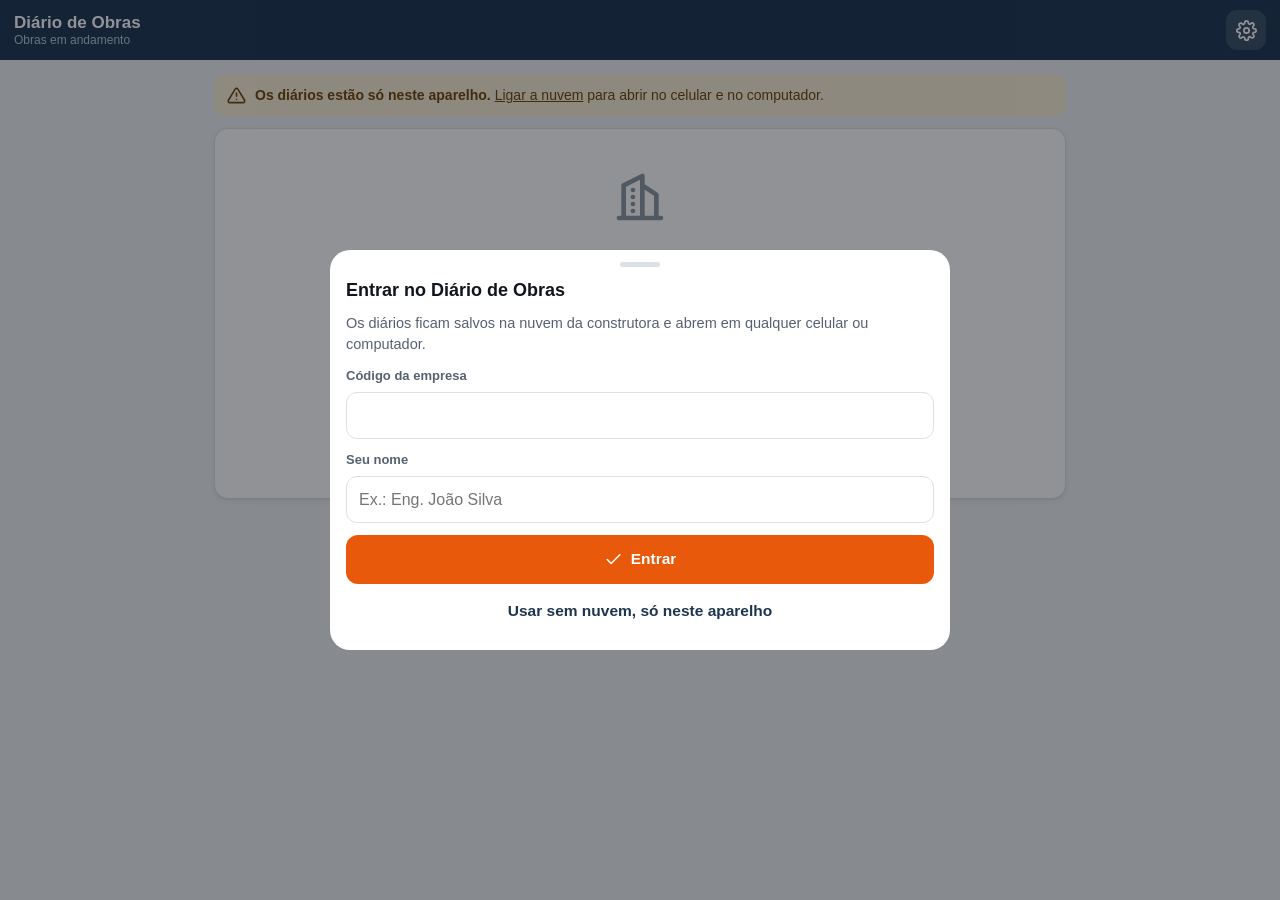
==== commit 15309c63: "Servidor da construtora fixo no app Co-Authored-By: Claude Opus 5.5 <noreply@anthropic.com> Claude-S" ====
--- a/index.html
+++ b/index.html
@@ -874,7 +874,8 @@
   } else {
     h += '<p style="font-size:14px;color:var(--tinta2);margin:0 0 6px">Hoje os diários ficam só neste aparelho. Conecte à nuvem da construtora para ' +
       'guardar tudo no Google Drive e abrir em qualquer celular ou computador. Sem internet, o app continua funcionando e envia quando a conexão voltar.</p>' +
-      '<label class="rot">Endereço do servidor</label><input class="campo" id="nvUrl" placeholder="https://script.google.com/macros/s/…/exec" value="' + esc(n.url || '') + '">' +
+      (SERVIDOR_PADRAO ? '<input type="hidden" id="nvUrl" value="' + esc(SERVIDOR_PADRAO) + '">' :
+        '<label class="rot">Endereço do servidor</label><input class="campo" id="nvUrl" placeholder="https://script.google.com/macros/s/…/exec" value="' + esc(n.url || '') + '">') +
       '<div style="display:grid;grid-template-columns:1fr 1fr;gap:10px"><div><label class="rot">Código da empresa</label><input class="campo" id="nvCod"></div>' +
       '<div><label class="rot">Seu nome</label><input class="campo" id="nvNome" value="' + esc(App.config.responsavel || '') + '"></div></div>' +
       '<button class="btn pri cheio" style="margin-top:12px" data-a="nuvemLigar">' + ic('ok') + 'Conectar</button>' +
@@ -2276,6 +2277,9 @@
  * uma fila do que falta enviar. Com internet: envia a fila e baixa o que
  * mudou em outros aparelhos. Vale sempre a alteração mais recente.
  * ===================================================================== */
+/* Endereço do servidor da construtora (Google Apps Script). Com ele aqui, basta abrir o site
+ * e digitar o código da empresa e o nome — ninguém precisa colar endereço. */
+const SERVIDOR_PADRAO = 'https://script.google.com/macros/s/AKfycbzglsnFluY1L-iIZfe3zFaIga_aBK1u4BoTHQCCOKVGArhSY1AMbOQgfDD2VN1B7ve6/exec';
 const LOJAS_REG = ['obras', 'rdos', 'config'], LOJAS_ARQ = ['fotos', 'docs'];
 
 const Nuvem = {
@@ -2529,8 +2533,28 @@
     });
 }
 
+/* primeira vez num aparelho: pede o código da empresa e o nome (só se o servidor estiver fixo no app) */
+function pedirEntrada() {
+  if (!SERVIDOR_PADRAO || Nuvem.ativa()) return;
+  try { if (localStorage.getItem('semNuvem') === '1') return; } catch (e) {}
+  abrirFolha('<h3>Entrar no Diário de Obras</h3><p style="font-size:14.5px;color:var(--tinta2);margin:0 0 10px">Os diários ficam salvos na nuvem da construtora ' +
+    'e abrem em qualquer celular ou computador.</p>' +
+    '<label class="rot">Código da empresa</label><input class="campo" id="enCod" autocomplete="off" autocapitalize="off">' +
+    '<label class="rot">Seu nome</label><input class="campo" id="enNome" placeholder="Ex.: Eng. João Silva" style="margin-bottom:12px">' +
+    '<button class="btn pri cheio" id="enOk">' + ic('ok') + 'Entrar</button>' +
+    '<button class="btn fant cheio" id="enSem" style="margin-top:6px">Usar sem nuvem, só neste aparelho</button>', f => {
+      f.querySelector('#enOk').onclick = () => {
+        const b = f.querySelector('#enOk'); b.disabled = true; toast('Conectando…', 2000);
+        Nuvem.conectar(SERVIDOR_PADRAO, f.querySelector('#enCod').value, f.querySelector('#enNome').value)
+          .then(() => { fecharFolha(); toast('Pronto! Baixando os diários da construtora…', 4000); render(); })
+          .catch(e => { b.disabled = false; toast(e.message, 5000); });
+      };
+      f.querySelector('#enSem').onclick = () => { try { localStorage.setItem('semNuvem', '1'); } catch (e) {} fecharFolha(); };
+    });
+}
+
 Banco.abrir().then(carregarTudo).then(() => Nuvem.carregar()).then(() => {
-  render(); receberConvite(); Nuvem.sincronizar();
+  render(); if (location.hash.indexOf('#convite=') === 0) receberConvite(); else pedirEntrada(); Nuvem.sincronizar();
 }).catch(e => {
   document.getElementById('app').innerHTML = '<main><div class="aviso e">Erro ao iniciar: ' + esc(e.message) + '</div></main>';
 });
